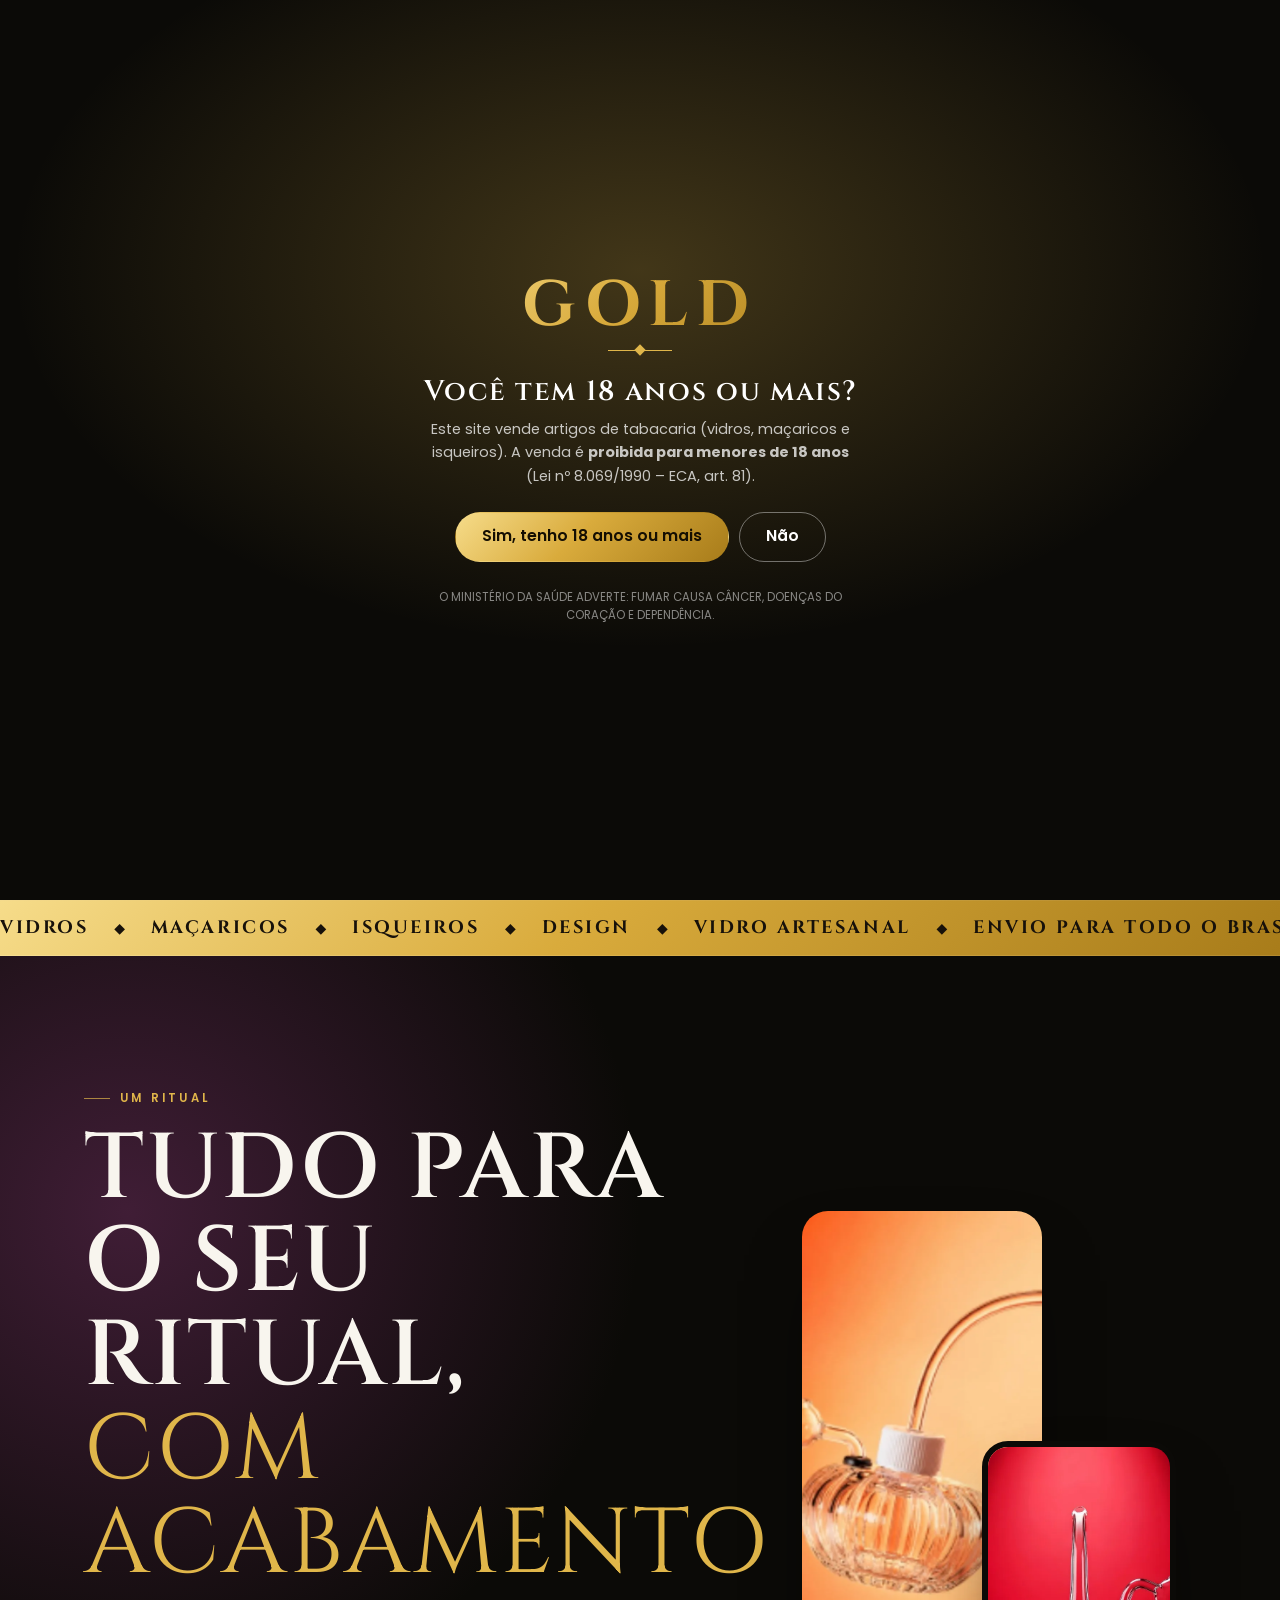
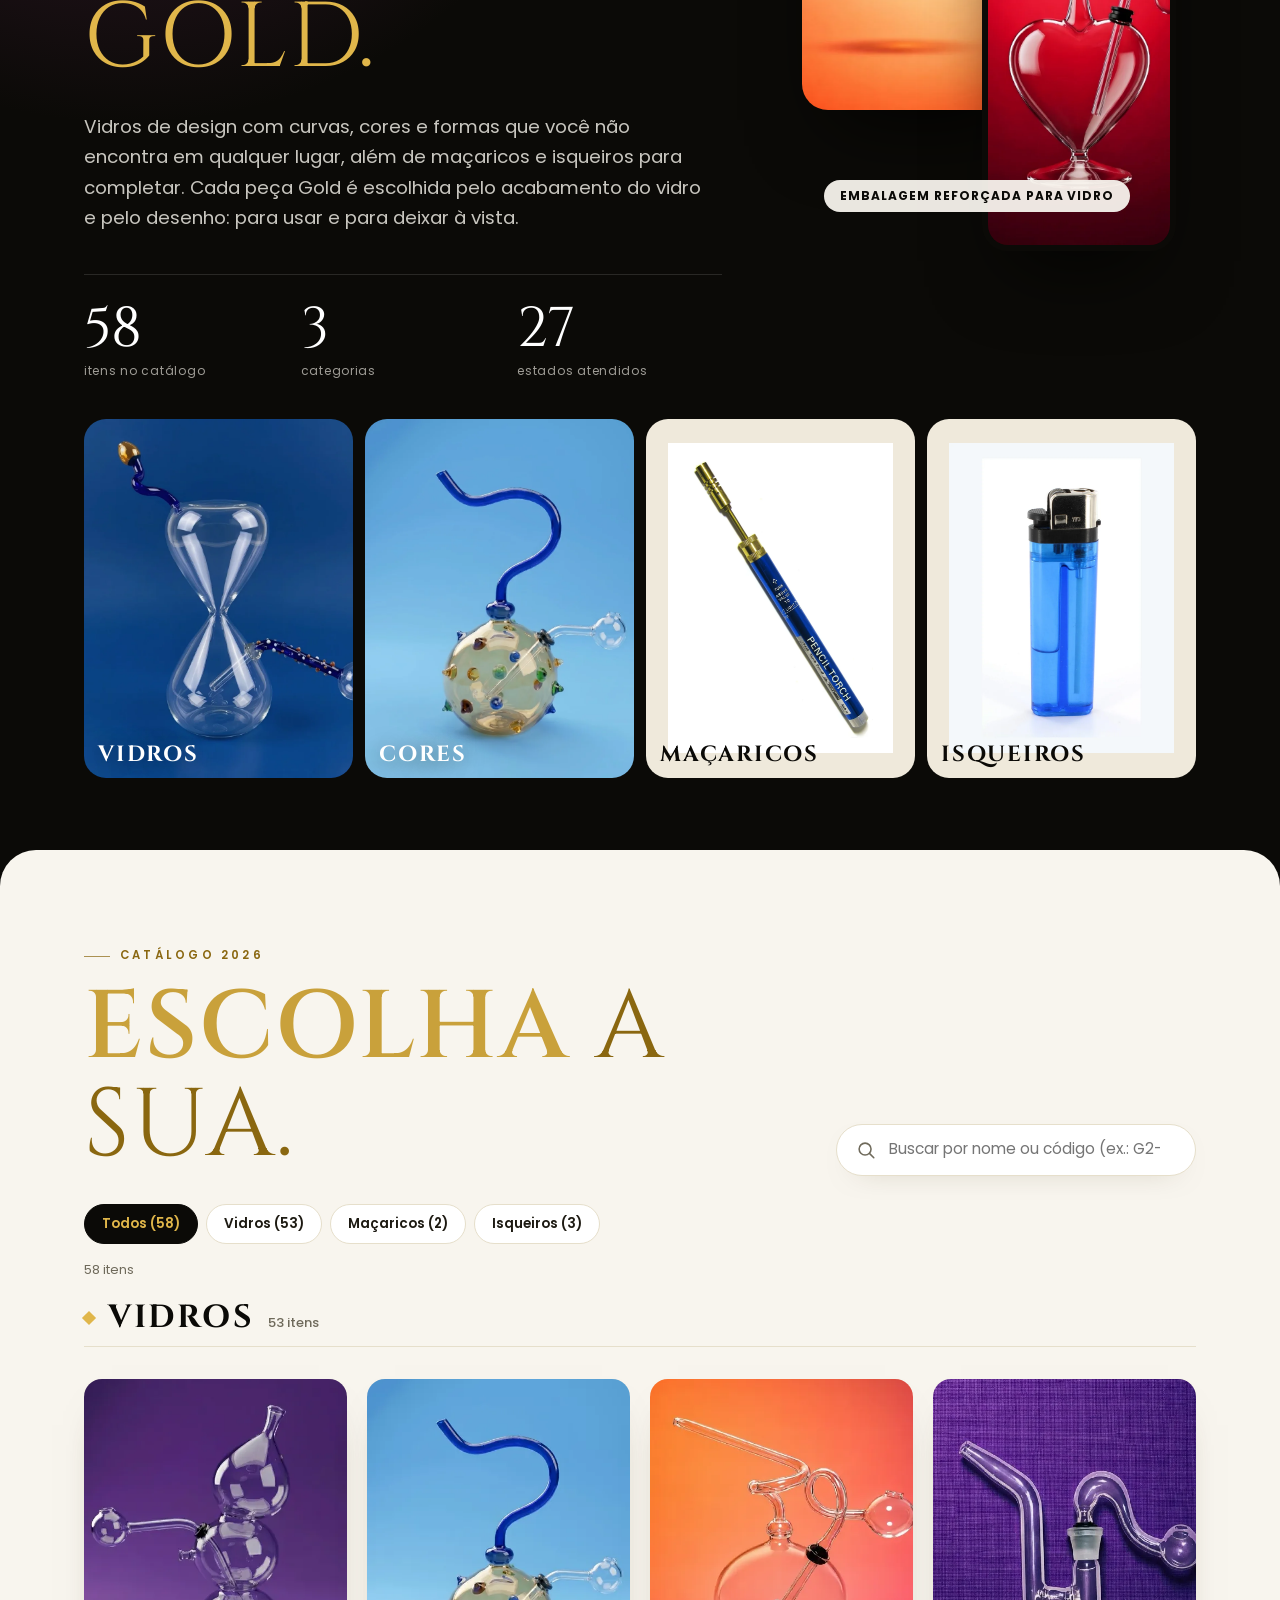
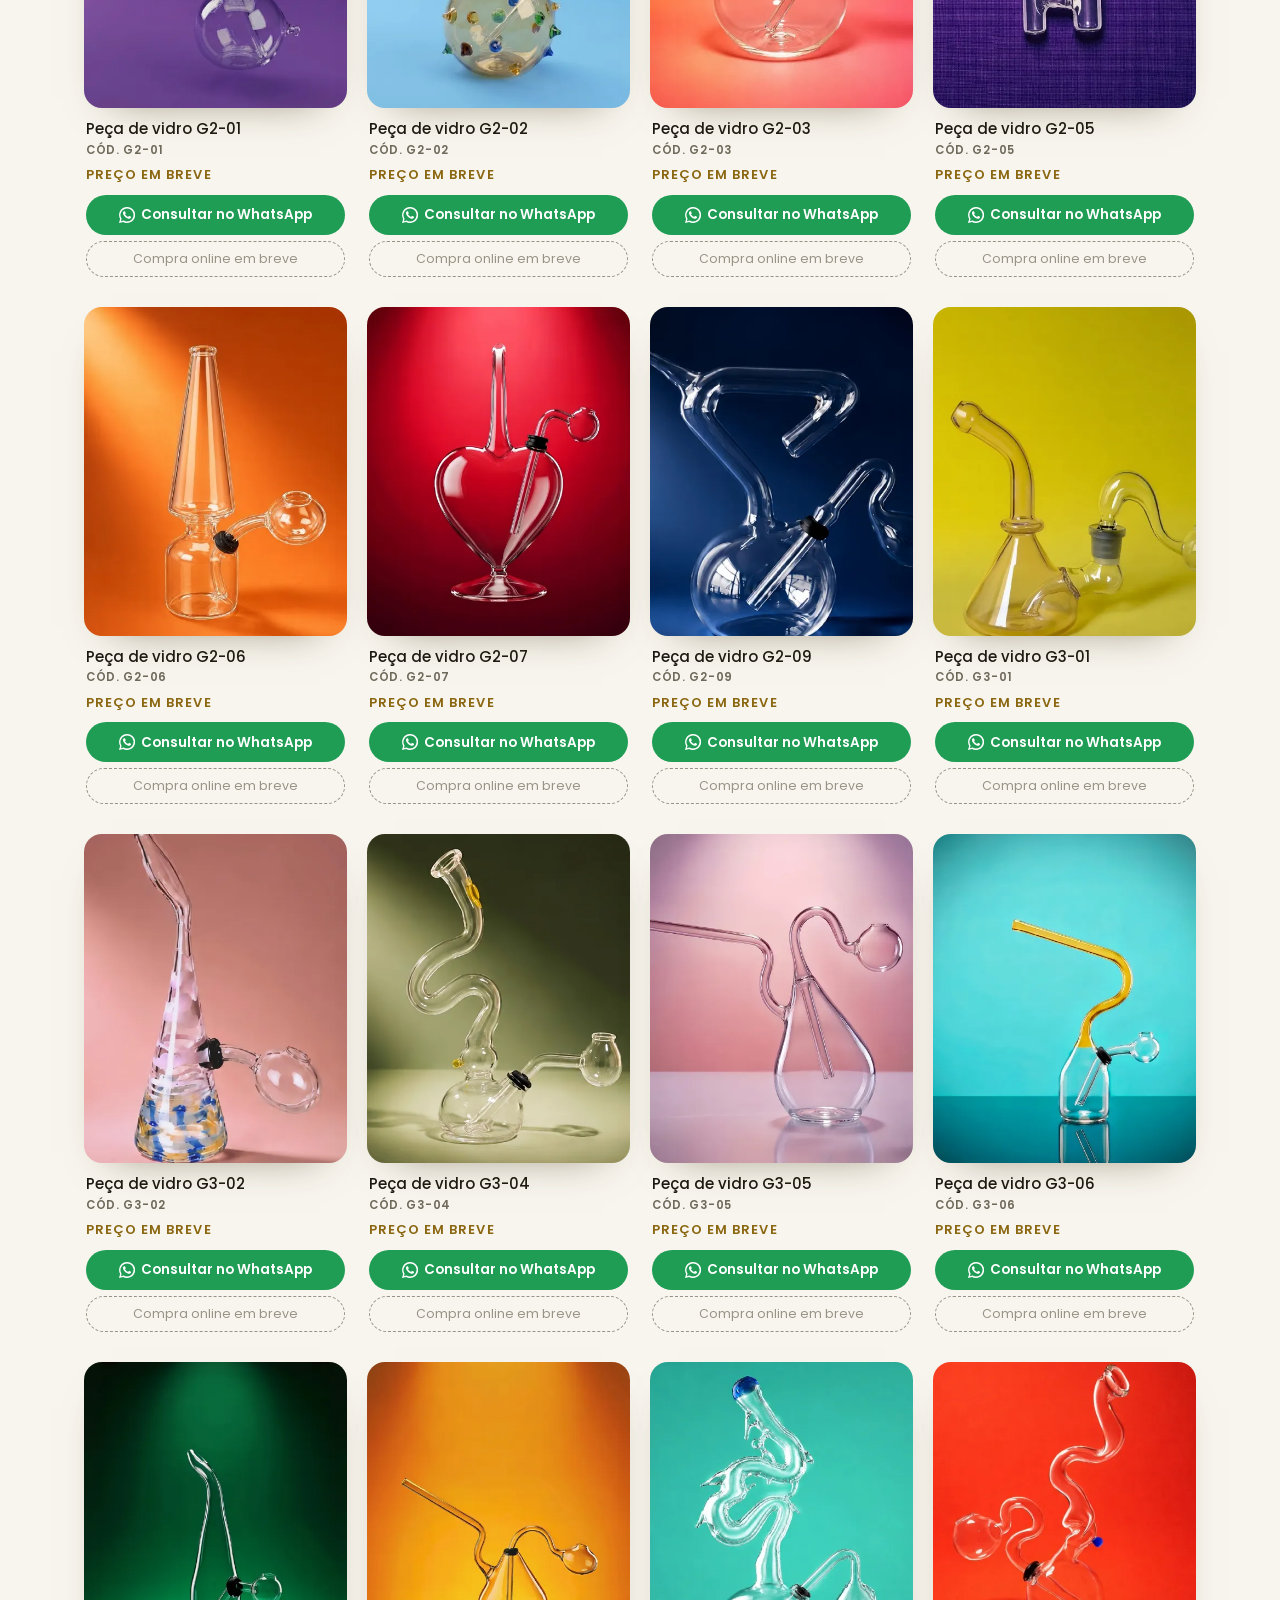
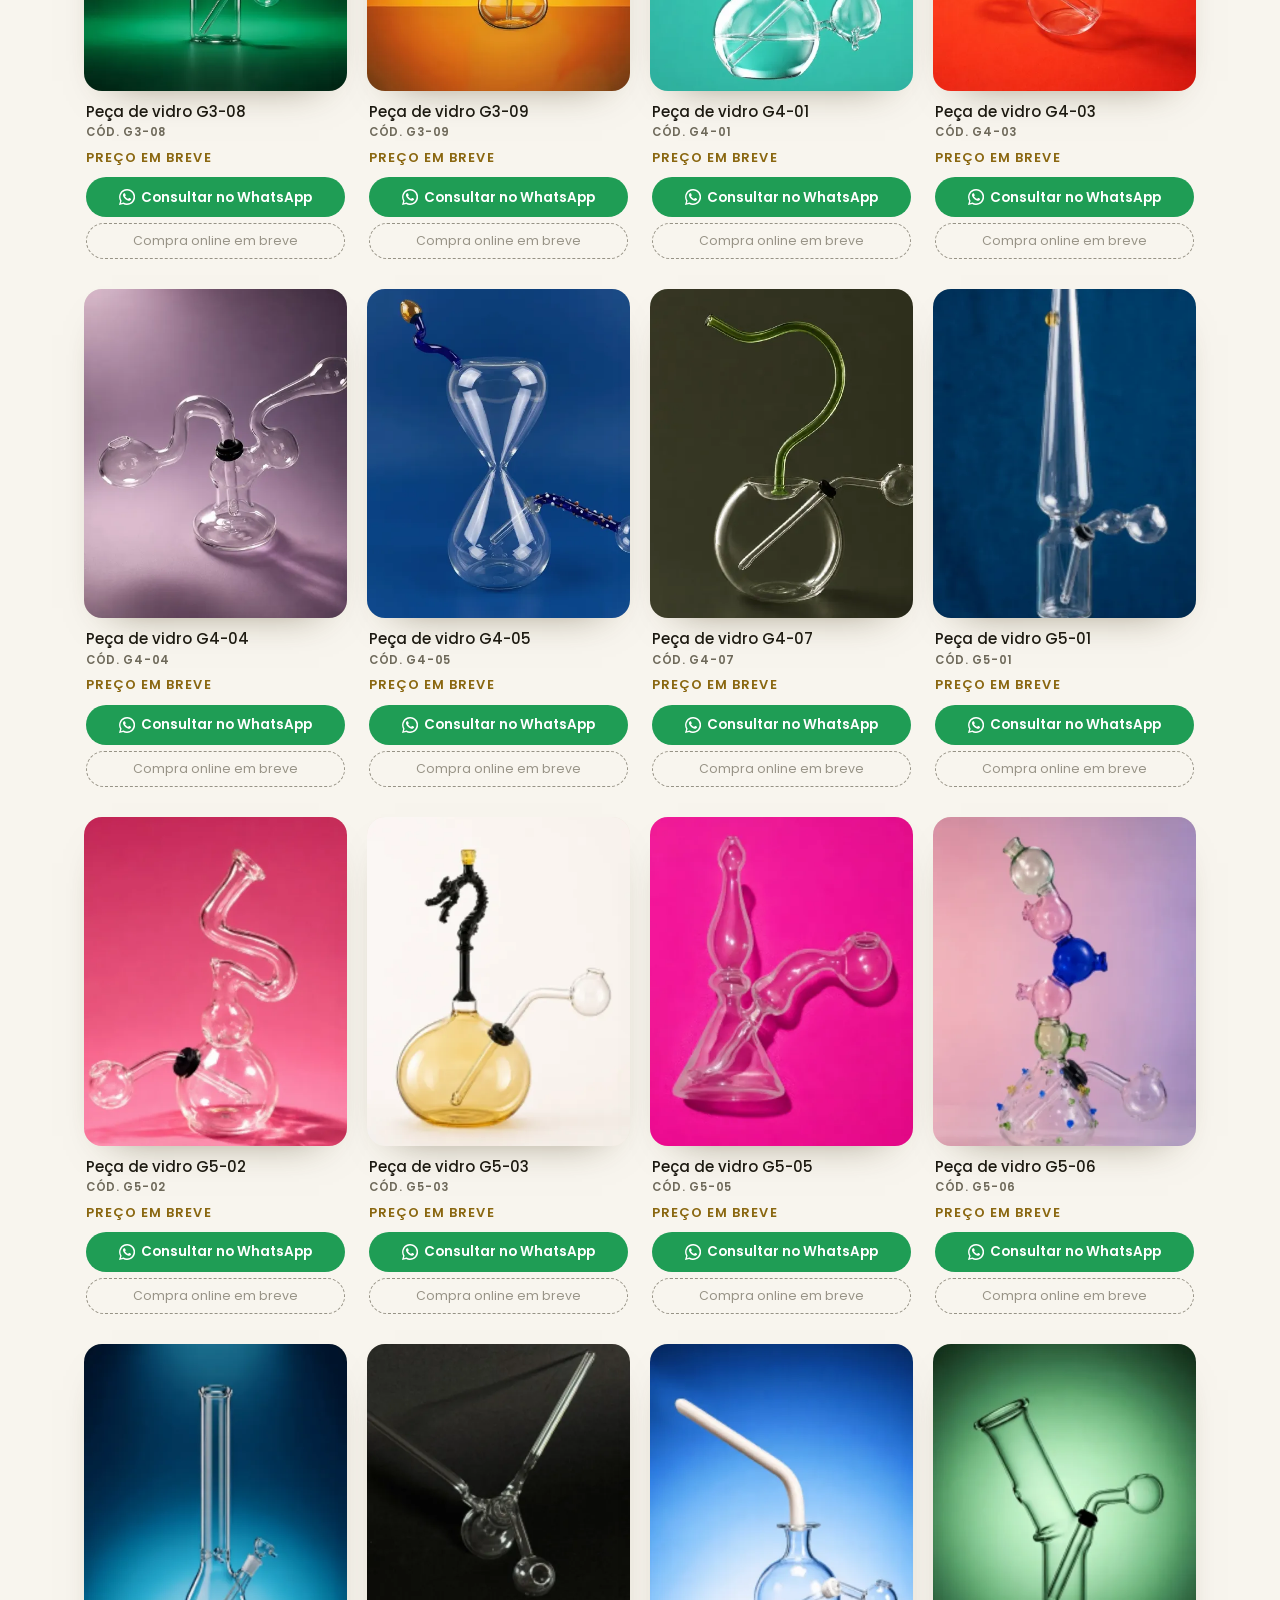
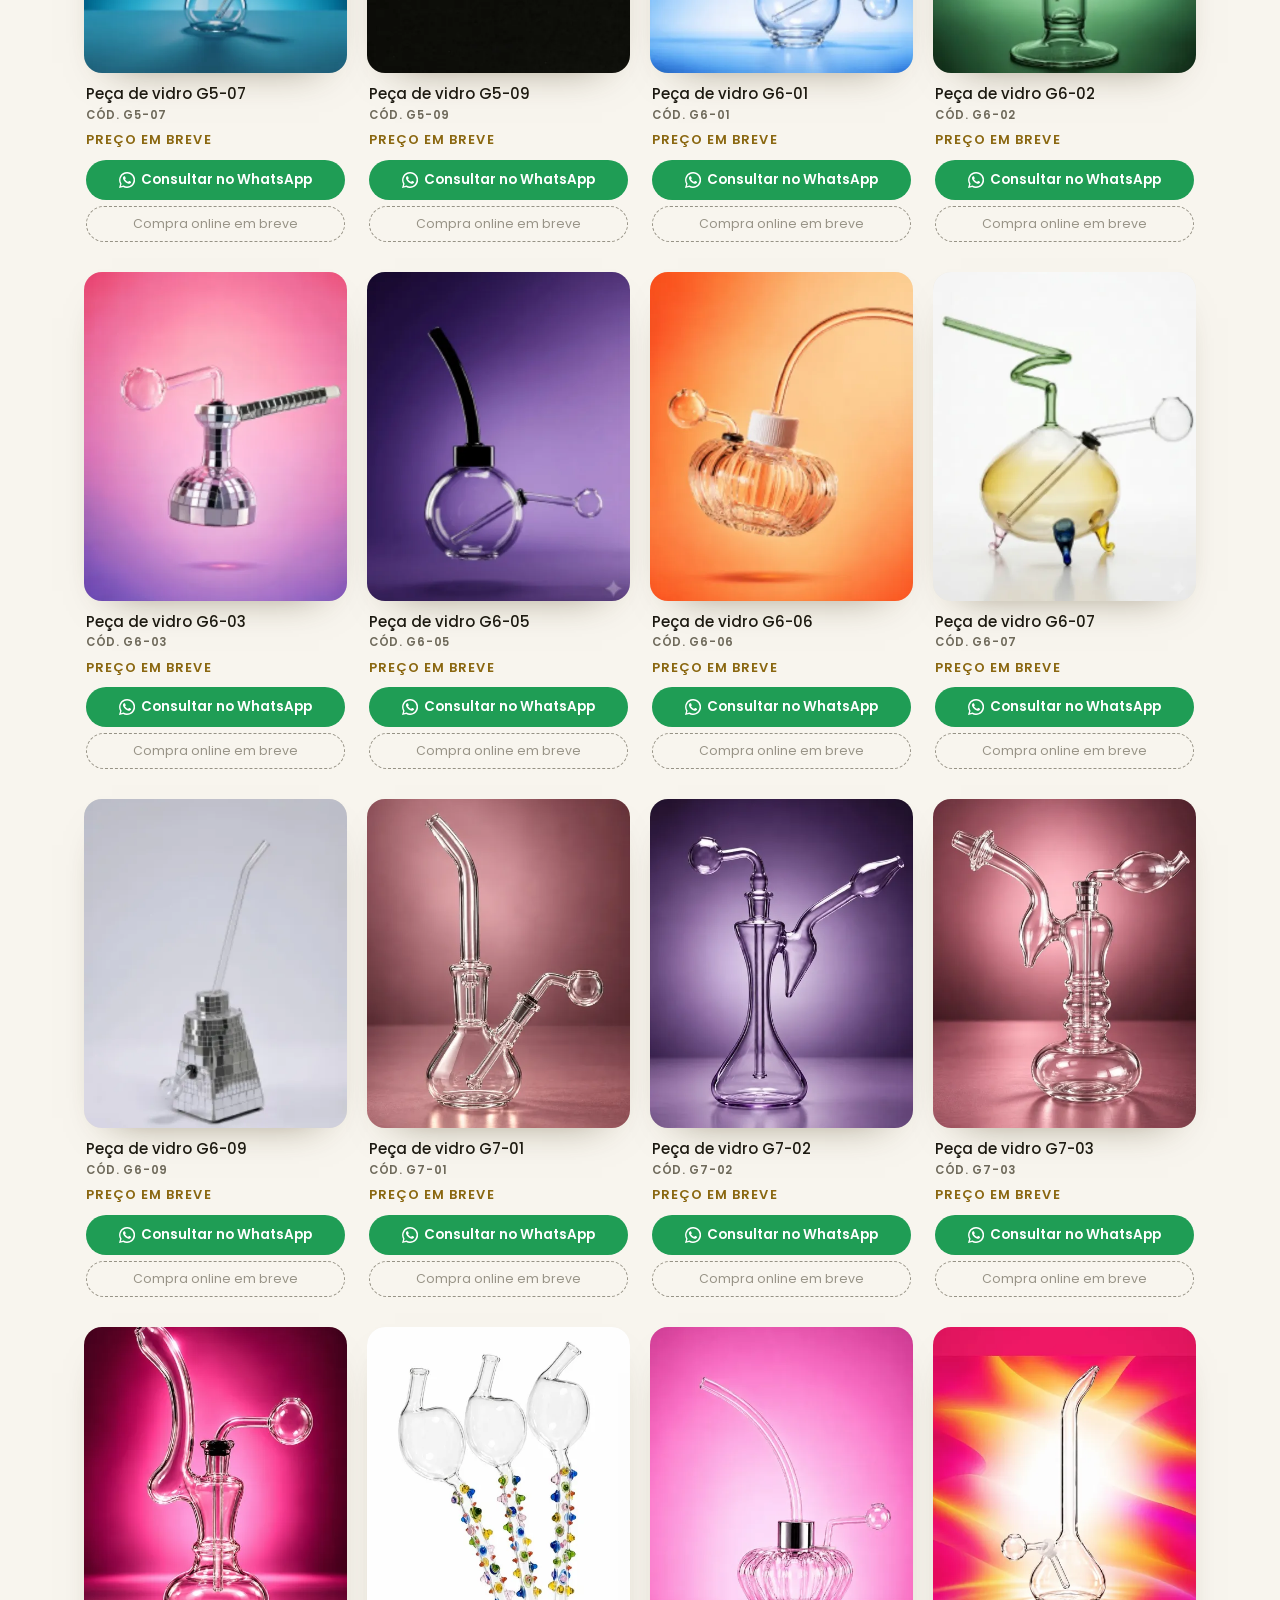
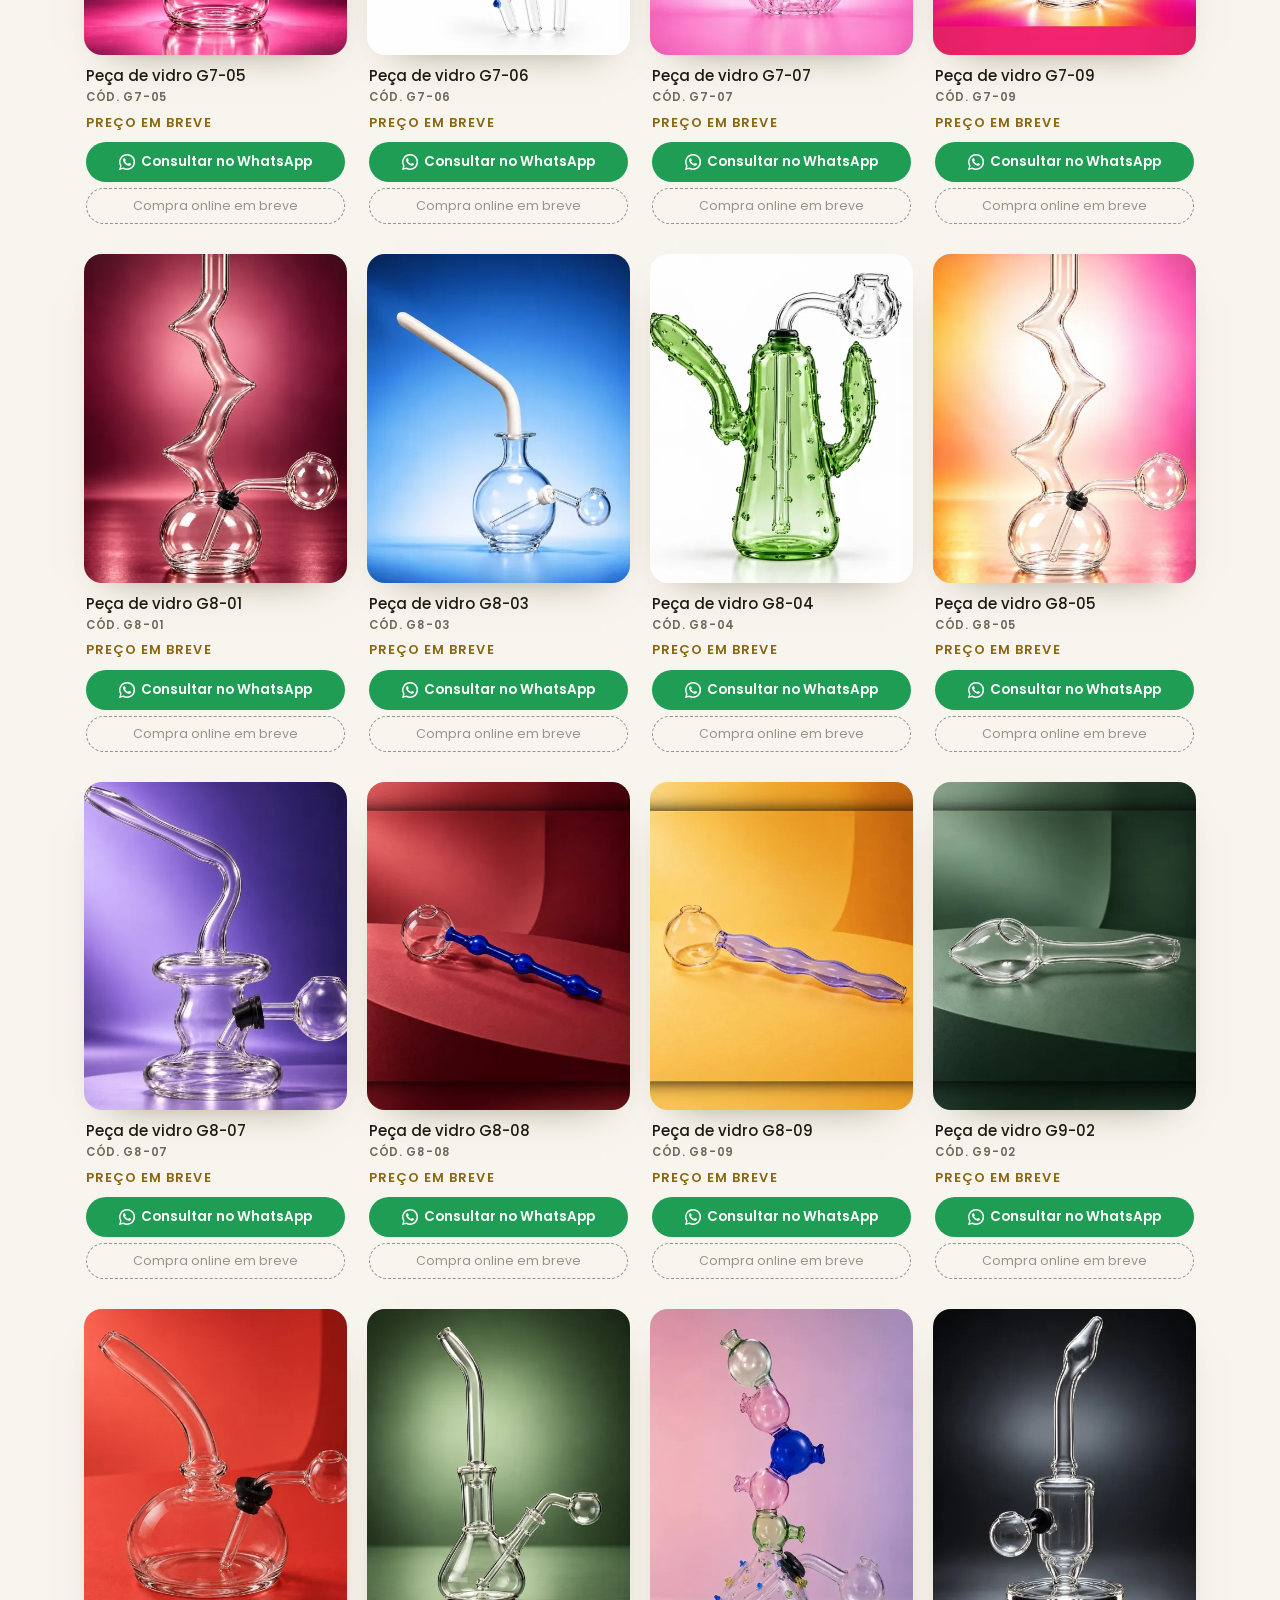
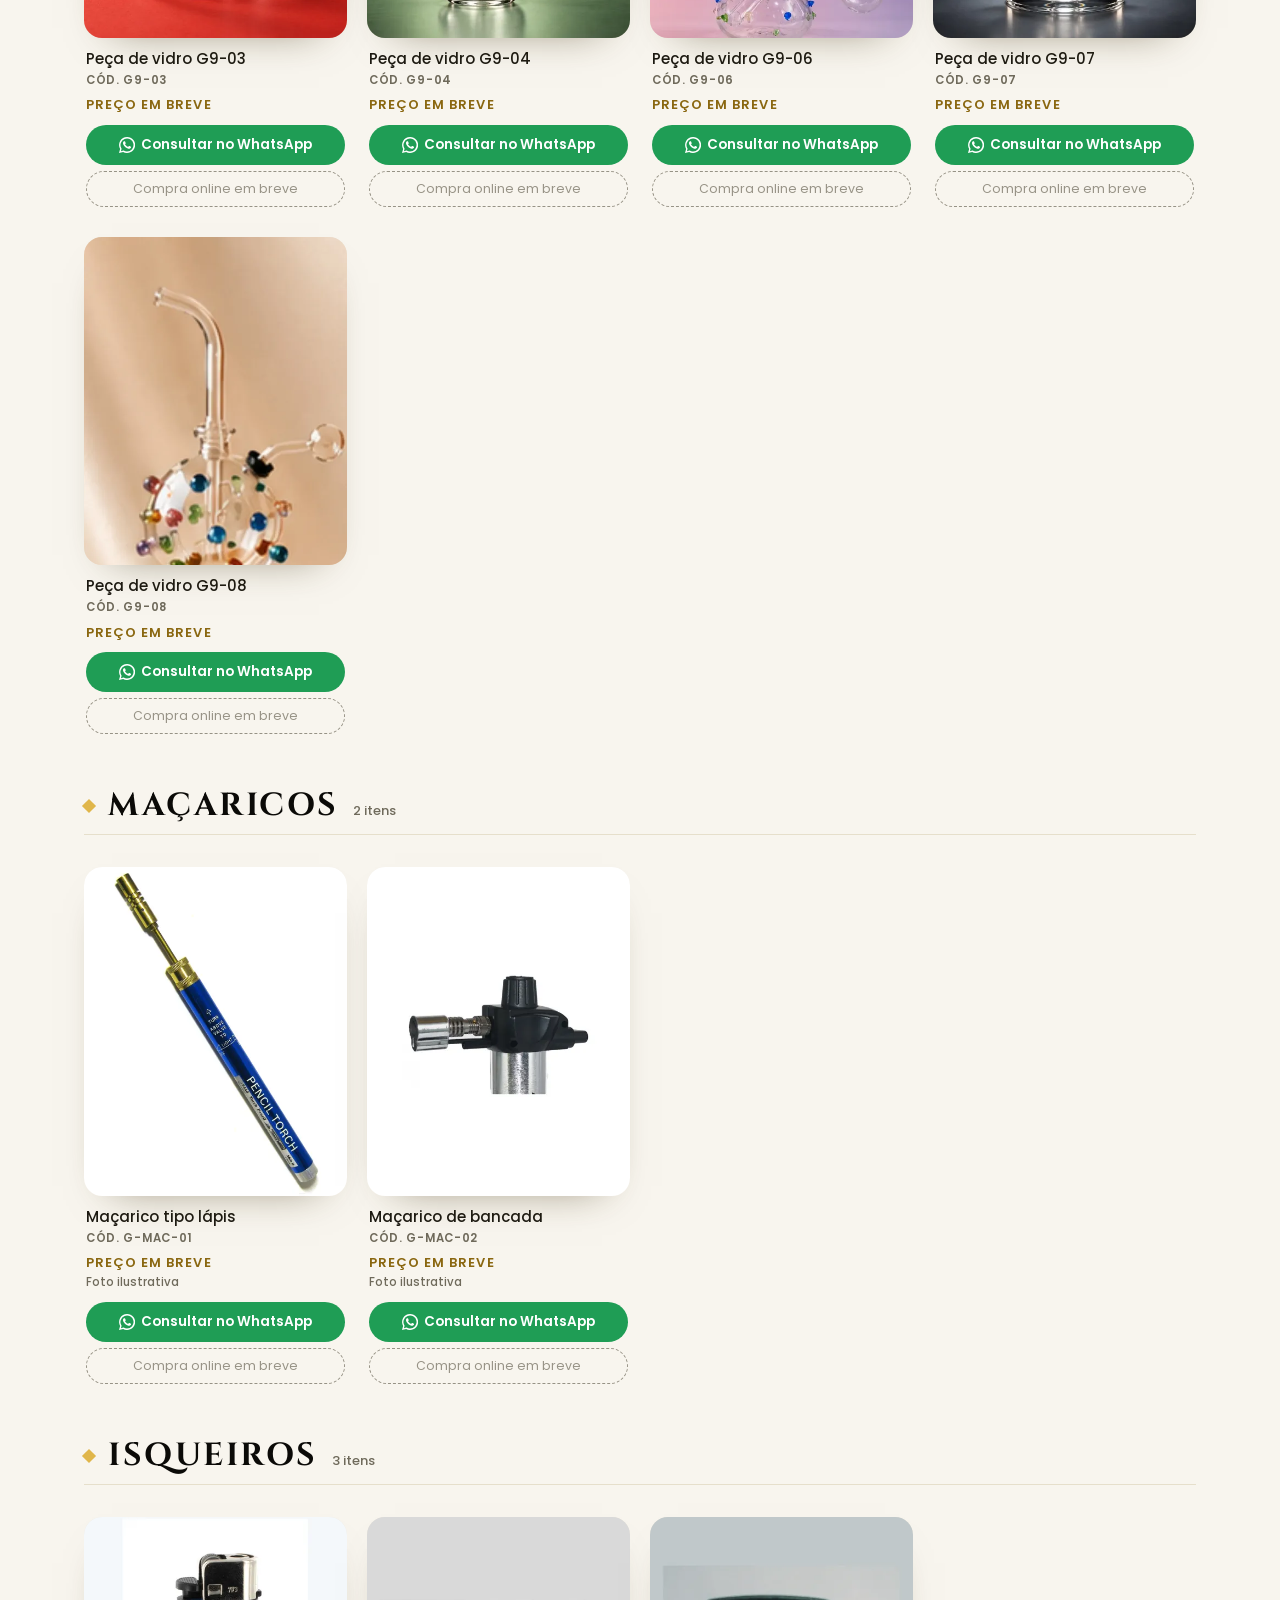
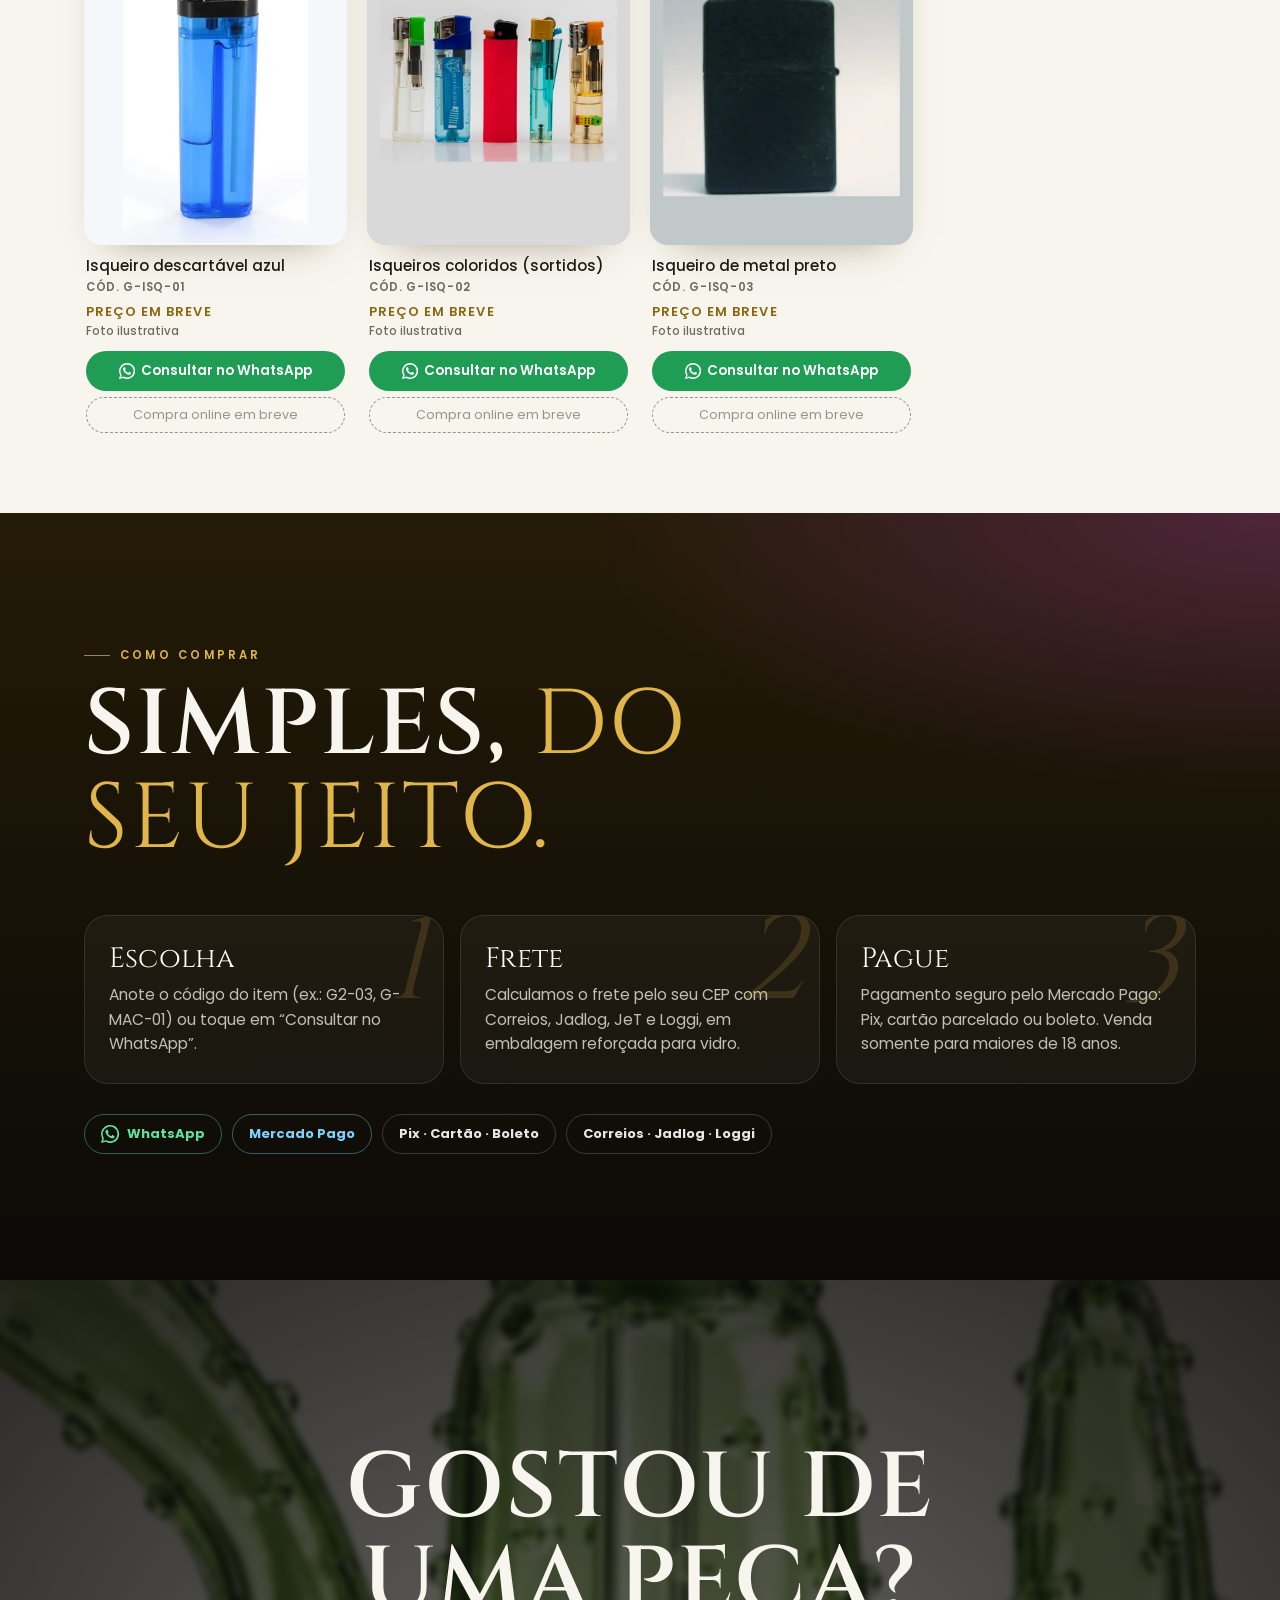
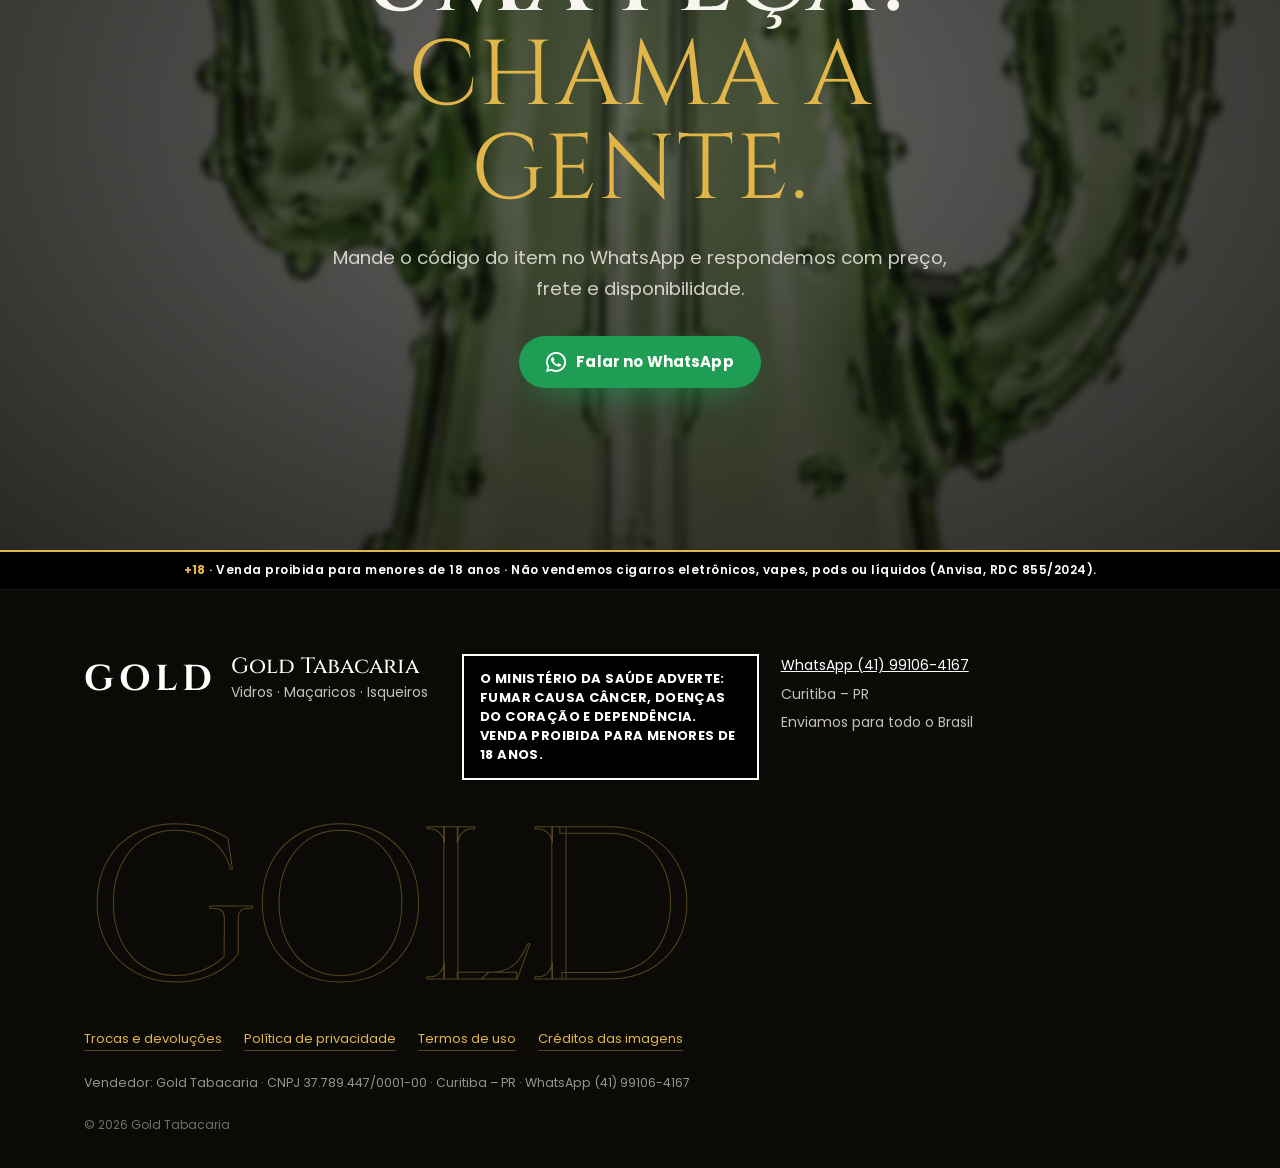
==== creditos.html @ b348b336 "Gold Tabacaria: site inicial (vidros, maçaricos, isqueiros, vídeo, portão 18+)" ====
<!doctype html><html lang="pt-BR"><head><meta charset="utf-8"><meta name="viewport" content="width=device-width, initial-scale=1">
<title>Créditos das imagens | Gold Tabacaria</title><meta name="theme-color" content="#0b0a07"><link rel="icon" href="favicon.svg" type="image/svg+xml">
<link rel="preconnect" href="https://fonts.googleapis.com"><link rel="preconnect" href="https://fonts.gstatic.com" crossorigin>
<link href="https://fonts.googleapis.com/css2?family=Cinzel:wght@500;600;700&family=Poppins:wght@400;500;600;700&display=swap" rel="stylesheet">
<link rel="stylesheet" href="css/style.css?v=g1"><link rel="stylesheet" href="css/gold.css?v=1">
<script>if(localStorage.getItem('gold18')!=='ok')location.replace('./');</script></head>
<body class="legal-page"><header class="legal-top"><div class="topbar__in"><a class="brand" href="./"><span class="brand__logo">GOLD<b>.</b></span><span class="brand__sub">Tabacaria</span></a><a class="legal-back" href="./">&larr; Voltar à loja</a></div></header>
<main id="conteudo"><section class="legal-hero"><div class="wrap"><p class="eyebrow">Créditos das imagens</p><h1 class="display">Créditos das <em>imagens</em></h1>
<p>Atualizada em 14 de outubro de 2026 · Gold Tabacaria · CNPJ 37.789.447/0001-00 · Curitiba – PR</p></div></section>
<section class="legal"><div class="wrap legal__body">
<p>As fotos de vidros são do catálogo da loja. As fotos ilustrativas de maçaricos e isqueiros vêm do Wikimedia Commons, com licenças livres, e foram apenas recortadas e redimensionadas. Elas serão trocadas pelas fotos reais dos produtos.</p>
<ul class="credits">
<li><strong>Maçarico tipo lápis</strong>: foto de Omegatron, <a href="https://commons.wikimedia.org/wiki/File:Small_butane_torch.jpg" target="_blank" rel="noopener">Wikimedia Commons</a>, licença <a href="https://creativecommons.org/licenses/by-sa/3.0" target="_blank" rel="noopener">CC BY-SA 3.0</a>.</li>
<li><strong>Maçarico de bancada</strong>: foto de MeMaria, <a href="https://commons.wikimedia.org/wiki/File:Newport-zero-mini-butane-torch-lighter-silver.jpg" target="_blank" rel="noopener">Wikimedia Commons</a>, licença <a href="https://creativecommons.org/licenses/by-sa/4.0" target="_blank" rel="noopener">CC BY-SA 4.0</a> (recortada).</li>
<li><strong>Isqueiro descartável azul</strong>: foto de Creative Tools (Halmstad, Suécia), <a href="https://commons.wikimedia.org/wiki/File:CreativeTools.se_-_PackshotCreator_-_Bl%C3%A5_t%C3%A4ndare_(5077886065)_(cropped).jpg" target="_blank" rel="noopener">Wikimedia Commons</a>, licença <a href="https://creativecommons.org/licenses/by/2.0" target="_blank" rel="noopener">CC BY 2.0</a>.</li>
<li><strong>Isqueiros coloridos (sortidos)</strong>: foto de Ready Elements, <a href="https://commons.wikimedia.org/wiki/File:Colorful_lighters_on_white_background_(41903831300).jpg" target="_blank" rel="noopener">Wikimedia Commons</a>, CC0 (domínio público).</li>
<li><strong>Isqueiro de metal preto</strong>: foto de Adhish Bhargava, <a href="https://commons.wikimedia.org/wiki/File:Zippoclosed.JPG" target="_blank" rel="noopener">Wikimedia Commons</a>, domínio público.</li>
</ul></div></section></main>
<div class="warn-bar"><b>+18</b> · Venda proibida para menores de 18 anos.</div>
<footer class="footer"><div class="wrap footer__in">
<p class="ms-warning">O Ministério da Saúde adverte: fumar causa câncer, doenças do coração e dependência. Venda proibida para menores de 18 anos.</p>
<ul class="footer__list"><li><a href="https://wa.me/5541991064167" target="_blank" rel="noopener">WhatsApp (41) 99106-4167</a></li><li>Curitiba – PR</li></ul>
<nav class="footer__legal"><a href="trocas.html">Trocas e devoluções</a><a href="privacidade.html">Política de privacidade</a><a href="termos.html">Termos de uso</a><a href="creditos.html">Créditos das imagens</a></nav>
<p class="footer__seller">Vendedor: Gold Tabacaria · CNPJ 37.789.447/0001-00 · Curitiba – PR · WhatsApp (41) 99106-4167</p><p class="footer__copy">© 2026 Gold Tabacaria</p></div></footer></body></html>
---- css/style.css ----
/* Gold Tabacaria — base do layout */
:root{
  --ink:#0b0a07; --ink-2:#17130b; --plum:#b98c26; --plum-2:#d4a63a; --plum-3:#241b07;
  --rose:#e8c766; --rose-2:#f0d890; --blush:#f8eed2; --gold:#e0b64a;
  --cream:#f8f5ee; --cream-2:#efe9db; --sand:#e4dac4; --text:#1d1a12; --muted:#6f6a5b; --line:#e6dfcb;
  --wa:#1f9d55; --mp:#009ee3; --radius:18px;
  --serif:"Fraunces", Georgia, "Times New Roman", serif;
  --sans:"Manrope", system-ui, -apple-system, "Segoe UI", Roboto, Arial, sans-serif;
  --ease-out:cubic-bezier(.16,1,.3,1);
  --pad:clamp(18px,5vw,64px);
}
*{box-sizing:border-box}
html{-webkit-text-size-adjust:100%}
html.lenis,html.lenis body{height:auto}
.lenis.lenis-smooth{scroll-behavior:auto!important}
.lenis.lenis-stopped{overflow:hidden}
body{margin:0;background:var(--ink);color:var(--cream);font:400 15.5px/1.6 var(--sans);-webkit-font-smoothing:antialiased;overflow-x:hidden}
img,video,canvas{max-width:100%;display:block}
button{font:inherit;color:inherit;cursor:pointer}
a{color:inherit}
[hidden]{display:none!important}
.wrap{width:100%;max-width:1240px;margin:0 auto;padding:0 var(--pad)}
.skip{position:absolute;left:-999px}.skip:focus{left:12px;top:12px;background:#fff;color:var(--ink);padding:8px 12px;z-index:200}
.ic-line{width:22px;height:22px;fill:none;stroke:currentColor;stroke-width:1.7;stroke-linecap:round;stroke-linejoin:round}
.ic-line .fill{fill:currentColor;stroke:none}
.ic{width:20px;height:20px}
:focus-visible{outline:2px solid var(--gold);outline-offset:3px}

.eyebrow{display:inline-flex;align-items:center;gap:10px;margin:0 0 18px;font:600 11.5px/1 var(--sans);letter-spacing:.28em;text-transform:uppercase;color:var(--gold)}
.eyebrow::before{content:"";width:26px;height:1px;background:currentColor;opacity:.7}
.hero__eyebrow::before{display:none}
.eyebrow--plum{color:var(--plum-2)}
.display{margin:0;font:300 clamp(40px,8.4vw,92px)/.98 var(--serif);letter-spacing:-.025em;font-variation-settings:"opsz" 144}
.display em{font-style:italic;font-weight:400;color:var(--rose)}
.display--ink{color:var(--plum)}
.display--ink em{color:var(--plum-2)}
.lead{font-size:clamp(16px,1.6vw,18.5px);line-height:1.65;color:rgba(248,245,238,.8);max-width:34em;margin:26px 0 0}

/* ------------ topbar ------------ */
.topbar{position:fixed;inset:0 0 auto 0;z-index:60;color:#fff;transition:background .4s,backdrop-filter .4s,box-shadow .4s}
.topbar::before{content:"";position:absolute;inset:0 0 auto 0;height:150%;z-index:-1;pointer-events:none;background:linear-gradient(to bottom,rgba(8,6,3,.55),rgba(8,6,3,0));transition:opacity .4s}
.topbar.is-solid{background:rgba(11,9,6,.82);backdrop-filter:saturate(1.3) blur(14px);-webkit-backdrop-filter:saturate(1.3) blur(14px);box-shadow:0 1px 0 rgba(255,255,255,.06)}
.topbar.is-solid::before{opacity:0}
.topbar__in{display:flex;align-items:center;justify-content:space-between;gap:16px;height:64px;padding:0 clamp(14px,3vw,40px);padding-top:env(safe-area-inset-top)}
.brand{display:flex;align-items:center;gap:10px;text-decoration:none;text-shadow:0 1px 18px rgba(0,0,0,.4)}
.brand__mark{width:38px;height:38px;color:#fff;filter:drop-shadow(0 1px 8px rgba(0,0,0,.35))}
.brand__word{font:500 17px/1 var(--serif);letter-spacing:.01em;white-space:nowrap}
.brand__word b{font-weight:600;letter-spacing:.06em}
.brand__word i{font-weight:400;opacity:.92}
.topbar__nav{display:none;gap:30px;font-size:13px;font-weight:600;letter-spacing:.12em;text-transform:uppercase}
.topbar__nav a{text-decoration:none;opacity:.85;position:relative}
.topbar__nav a::after{content:"";position:absolute;left:0;right:0;bottom:-6px;height:1px;background:currentColor;transform:scaleX(0);transform-origin:left;transition:transform .4s var(--ease-out)}
.topbar__nav a:hover{opacity:1}.topbar__nav a:hover::after{transform:scaleX(1)}
.topbar__actions{display:flex;gap:4px}
.icon-btn{position:relative;display:grid;place-items:center;width:44px;height:44px;border-radius:50%;border:0;background:transparent;color:#fff;text-decoration:none;transition:background .2s}
.icon-btn:hover{background:rgba(255,255,255,.12)}
.cart-count{position:absolute;top:3px;right:1px;min-width:19px;height:19px;padding:0 5px;border-radius:10px;background:var(--gold);color:var(--ink);font:700 11px/19px var(--sans);text-align:center}

/* ------------ hero ------------ */
.hero{position:relative;height:100vh;height:100svh;min-height:600px;overflow:hidden;background:var(--ink) url(../video/hero-m-poster.webp) center/cover no-repeat;isolation:isolate}
.hero__media{position:absolute;inset:0;z-index:-2}
.hero__video{width:100%;height:100%;object-fit:cover;transform-origin:50% 40%}
.hero__shade{position:absolute;inset:0;z-index:-1;background:
  linear-gradient(to top,rgba(14,5,11,.92) 0%,rgba(14,5,11,.55) 34%,rgba(14,5,11,0) 62%),
  radial-gradient(120% 70% at 50% 110%,rgba(60,45,10,.55),transparent 60%)}
.hero__content{position:absolute;left:0;right:0;bottom:0;padding:0 var(--pad) calc(78px + env(safe-area-inset-bottom))}
.hero__eyebrow{color:#fff;letter-spacing:.24em;margin-bottom:16px}
.hero__eyebrow .dot{width:7px;height:7px;border-radius:50%;background:var(--gold);box-shadow:0 0 0 0 rgba(224,182,74,.7);animation:pulse 2.4s infinite}
.hero__title{margin:0;font:300 clamp(64px,19vw,196px)/.86 var(--serif);letter-spacing:-.045em;color:#fff;text-shadow:0 2px 40px rgba(0,0,0,.35);font-variation-settings:"opsz" 144}
.hero__title em{font-style:italic;font-weight:400;color:var(--rose)}
.hero__title .ch{display:inline-block;will-change:transform}
.hero__title .word{display:inline-block;overflow:hidden;padding:0 .02em .08em;margin-bottom:-.08em;vertical-align:top}
.hero__tag{margin:14px 0 0;font:400 italic clamp(19px,2.6vw,28px)/1.25 var(--serif);color:#fff}
.hero__sub{margin:10px 0 26px;font-size:15px;line-height:1.55;color:rgba(255,255,255,.82);max-width:30em}
.hero__cta{display:flex;flex-wrap:wrap;gap:10px}
@media (max-width:420px){.hero__cta .btn{min-height:50px;padding:0 20px;font-size:14.5px}}
.hero__cue{display:none;position:absolute;left:50%;bottom:calc(18px + env(safe-area-inset-bottom));width:26px;height:42px;margin-left:-13px;border:1.5px solid rgba(255,255,255,.55);border-radius:20px}
.hero__cue span{position:absolute;left:50%;top:8px;width:3px;height:8px;margin-left:-1.5px;border-radius:2px;background:#fff;animation:cue 1.8s var(--ease-out) infinite}
.btn--glass .ic{width:18px;height:18px}
.hero__badge{display:none;position:absolute;right:clamp(24px,5vw,72px);bottom:clamp(40px,10vh,110px);width:132px;height:132px;color:#fff}
.hero__badge>svg:first-child{width:100%;height:100%;animation:spin 22s linear infinite}
.hero__badge text{font:600 10.4px/1 var(--sans);letter-spacing:.32em;fill:currentColor}
.hero__badge-mark{position:absolute;inset:34px;width:64px;height:64px;color:var(--gold)}

/* ------------ buttons ------------ */
.btn{position:relative;display:inline-flex;align-items:center;justify-content:center;gap:10px;min-height:52px;padding:0 26px;border-radius:999px;border:1px solid transparent;font-weight:700;font-size:15px;letter-spacing:.01em;text-decoration:none;overflow:hidden;transition:transform .25s var(--ease-out),background .25s,box-shadow .3s,color .25s}
.btn svg{width:20px;height:20px;flex:none}
.btn:active{transform:translateY(1px) scale(.985)}
.btn--glow{background:var(--cream);color:var(--ink);box-shadow:0 0 0 0 rgba(224,182,74,.0),0 14px 40px -12px rgba(224,182,74,.65)}
.btn--glow::after{content:"";position:absolute;top:0;bottom:0;left:-60%;width:40%;background:linear-gradient(100deg,transparent,rgba(255,255,255,.75),transparent);transform:skewX(-20deg);transition:left .7s var(--ease-out)}
.btn--glow:hover::after{left:130%}
.btn--glow:hover{transform:translateY(-2px);box-shadow:0 18px 50px -12px rgba(224,182,74,.85)}
.btn__arrow{transition:transform .3s var(--ease-out)}.btn:hover .btn__arrow{transform:translateX(4px)}
.btn--glass{background:rgba(255,255,255,.1);border-color:rgba(255,255,255,.35);color:#fff;backdrop-filter:blur(8px);-webkit-backdrop-filter:blur(8px)}
.btn--glass:hover{background:rgba(255,255,255,.18)}
.btn--plum{background:var(--plum);color:#fff;width:100%}
.btn--plum:hover{background:var(--plum-2)}
.btn--wa{background:var(--wa);color:#fff;width:100%}
.btn--wa-solid{background:var(--wa);color:#fff;box-shadow:0 14px 36px -14px rgba(31,157,85,.9)}
.btn--wa-solid:hover{transform:translateY(-2px)}
.btn--mp{background:var(--mp);color:#fff;width:100%}
.btn--wa-outline{background:#fff;color:var(--wa);border-color:var(--wa);width:100%}
.btn[disabled]{opacity:.45;cursor:not-allowed}

/* ------------ ticker ------------ */
.ticker{position:relative;z-index:2;overflow:hidden;background:var(--plum);border-block:1px solid rgba(255,255,255,.08);padding:16px 0}
.ticker__track{display:flex;width:max-content;align-items:center;gap:26px;white-space:nowrap;animation:marquee 34s linear infinite;will-change:transform}
.ticker span{font:400 italic clamp(20px,3vw,30px)/1 var(--serif);color:var(--cream)}
.ticker i{font-style:normal;color:var(--gold);font-size:14px}
.ticker.is-skew .ticker__track{animation-play-state:running}

/* ------------ sections common ------------ */
.section{position:relative}
.js.motion .section .rise{opacity:0;transform:translateY(28px);transition:opacity 1s var(--ease-out),transform 1s var(--ease-out)}
.js.motion .section .rise.in{opacity:1;transform:none}

/* ------------ manifesto ------------ */
.manifesto{padding:clamp(90px,14vh,150px) 0 clamp(80px,12vh,130px);overflow:hidden;background:var(--ink)}
.manifesto__glow{position:absolute;width:80vmax;height:80vmax;left:-30vmax;top:-20vmax;background:radial-gradient(closest-side,rgba(107,45,92,.55),transparent);pointer-events:none}
.manifesto__grid{position:relative;display:grid;gap:56px;align-items:center}
.manifesto .display{max-width:11ch}
.stats{list-style:none;margin:40px 0 0;padding:26px 0 0;display:grid;grid-template-columns:repeat(3,1fr);gap:12px;border-top:1px solid rgba(255,255,255,.12)}
.stats li{display:flex;flex-direction:column;gap:6px}
.stats strong{font:300 clamp(34px,5.5vw,56px)/1 var(--serif);color:#fff;letter-spacing:-.02em}
.stats li>span{font-size:12px;letter-spacing:.06em;color:rgba(248,245,238,.62);line-height:1.35}
.manifesto__art{position:relative;height:clamp(440px,118vw,640px)}
.ed{position:absolute;margin:0;overflow:hidden;border-radius:26px;box-shadow:0 40px 80px -30px rgba(0,0,0,.8)}
.ed img{width:100%;height:100%;object-fit:cover}
.ed--a{left:0;top:0;width:64%;height:78%}
.ed--b{right:0;bottom:0;width:52%;height:64%;border:6px solid var(--ink)}
.ed__ring{position:absolute;right:4%;top:-4%;width:42%;fill:none;stroke:var(--gold);stroke-width:.8;opacity:.6;animation:spin 40s linear infinite}
.ed__ring-in{stroke-dasharray:2 6}
.ed__chip{position:absolute;left:6%;bottom:6%;padding:10px 16px;border-radius:999px;background:rgba(248,245,238,.94);color:var(--ink);font:700 12px/1 var(--sans);letter-spacing:.08em;text-transform:uppercase;box-shadow:0 18px 40px -16px rgba(0,0,0,.6)}

/* ------------ chapters (coleção) ------------ */
.chapters{position:relative;background:var(--ink-2)}
.chapters__stage{position:relative}
.chapters__canvas,.chapters__shade,.chapters__rail{display:none}
.chapters__label{position:relative;padding:80px var(--pad) 0}
.chapters__list{display:grid;gap:40px;padding:24px var(--pad) 90px}
.chapter{position:relative;border-radius:24px;overflow:hidden}
.chapter__img{width:100%;height:auto;aspect-ratio:3/4;object-fit:cover}
.chapter__copy{padding:20px 4px 0}
.chapter__num{font:500 13px/1 var(--sans);letter-spacing:.2em;color:var(--gold)}
.chapter h3{margin:8px 0 10px;font:300 clamp(48px,12vw,120px)/.92 var(--serif);letter-spacing:-.035em;color:#fff}
.chapter p{margin:0 0 18px;color:rgba(248,245,238,.82);max-width:26em;font-size:16px}
.chip-link{display:inline-flex;align-items:center;min-height:44px;padding:0 20px;border-radius:999px;border:1px solid rgba(255,255,255,.4);color:#fff;text-decoration:none;font-weight:700;font-size:14px;backdrop-filter:blur(8px);-webkit-backdrop-filter:blur(8px);background:rgba(255,255,255,.08);transition:background .25s,color .25s}
.chip-link:hover{background:var(--cream);color:var(--ink)}

.js.motion .chapters{height:440vh}
.js.motion .chapters__stage{position:sticky;top:0;height:100vh;height:100svh;overflow:hidden}
.js.motion .chapters__canvas{display:block;position:absolute;inset:0;width:100%;height:100%}
.js.motion .chapters__shade{display:block;position:absolute;inset:0;pointer-events:none;background:linear-gradient(to top,rgba(18,7,15,.94) 0%,rgba(18,7,15,.6) 30%,rgba(18,7,15,0) 58%),linear-gradient(to bottom,rgba(18,7,15,.5),rgba(18,7,15,0) 22%)}
.js.motion .chapters__label{position:absolute;top:80px;left:var(--pad);padding:0;z-index:3;color:#fff}
.js.motion .chapters__rail{display:flex;position:absolute;z-index:3;top:80px;right:var(--pad);gap:14px;list-style:none;margin:0;padding:0;font:600 11px/1 var(--sans);letter-spacing:.14em;color:rgba(255,255,255,.45)}
.js.motion .chapters__rail li{position:relative;padding-bottom:8px;transition:color .4s}
.js.motion .chapters__rail li::after{content:"";position:absolute;left:0;bottom:0;height:2px;width:100%;background:currentColor;transform:scaleX(.35);transform-origin:left;transition:transform .5s var(--ease-out)}
.js.motion .chapters__rail li.on{color:#fff}.js.motion .chapters__rail li.on::after{transform:scaleX(1);background:var(--gold)}
.js.motion .chapters__list{position:absolute;inset:0;display:block;padding:0;z-index:2}
.js.motion .chapter{position:absolute;left:0;right:0;bottom:0;border-radius:0;overflow:visible;visibility:hidden;padding:0 var(--pad) calc(48px + env(safe-area-inset-bottom))}
.js.motion .chapter__img{display:none}
.js.motion .chapter__copy{padding:0;opacity:0;will-change:transform,opacity}
.js.motion .chapter h3{text-shadow:0 2px 30px rgba(0,0,0,.45)}
.js.motion .chapter.on{visibility:visible}

/* ------------ details (vídeo) ------------ */
.details{position:relative;background:var(--ink-2)}
.details__stage{position:relative;min-height:100vh;min-height:100svh;overflow:hidden;display:flex;align-items:flex-end}
.details__frame{position:absolute;inset:0;background:#1b0c17 url(../video/detail-m-poster.webp) center/cover no-repeat}
.details__video{width:100%;height:100%;object-fit:cover}
.details__shade{position:absolute;inset:0;background:linear-gradient(to top,rgba(14,5,11,.95) 0%,rgba(14,5,11,.7) 38%,rgba(14,5,11,.05) 70%);pointer-events:none}
.details__copy{position:relative;z-index:2;padding:0 var(--pad) 64px;width:100%}
.details .display{max-width:9ch}
.feats{list-style:none;margin:28px 0 0;padding:0;display:grid;gap:14px;max-width:460px}
.feats li{display:flex;align-items:center;gap:14px;font-size:15px;color:rgba(248,245,238,.86)}
.feats b{color:#fff;font-weight:700}
.feats svg{flex:none;width:40px;height:40px;padding:8px;border-radius:50%;border:1px solid rgba(224,182,74,.45);fill:none;stroke:var(--gold);stroke-width:1.6;stroke-linecap:round;stroke-linejoin:round}
.js.motion .details{height:230vh}
.js.motion .details__stage{position:sticky;top:0;height:100vh;height:100svh}
.js.motion .details__frame{clip-path:inset(12% 7% 30% 7% round 28px);will-change:clip-path}

/* ------------ catalog ------------ */
.catalog{position:relative;z-index:3;background:var(--cream);color:var(--text);border-radius:36px 36px 0 0;margin-top:-36px;padding:clamp(70px,10vh,110px) 0 80px;scroll-margin-top:30px}
.catalog__head{display:flex;flex-direction:column;gap:22px}
.catalog .display{font-size:clamp(46px,9vw,96px)}
.search{display:flex;align-items:center;gap:10px;background:#fff;border:1px solid var(--line);border-radius:999px;padding:0 18px;height:52px;color:var(--muted);box-shadow:0 10px 30px -22px rgba(60,45,10,.5)}
.search input{flex:1;border:0;outline:0;background:transparent;font:inherit;color:var(--text);min-width:0}
.search:focus-within{border-color:var(--plum-2);box-shadow:0 0 0 4px rgba(107,45,92,.12)}
.filters{display:flex;gap:8px;overflow-x:auto;margin:22px calc(-1 * var(--pad)) 4px;padding:2px var(--pad) 10px;scrollbar-width:none}
.filters::-webkit-scrollbar{display:none}
.chip{flex:none;height:40px;padding:0 17px;border-radius:999px;border:1px solid var(--line);background:#fff;color:var(--text);font-size:13.5px;font-weight:600;white-space:nowrap;transition:background .2s,color .2s,border-color .2s}
.chip:hover{border-color:var(--plum-2)}
.chip[aria-selected="true"]{background:var(--plum);border-color:var(--plum);color:#fff}
.result-info{margin:6px 0 18px;color:var(--muted);font-size:13px}
.grid{display:grid;grid-template-columns:repeat(2,minmax(0,1fr));gap:22px 14px}
.card{display:flex;flex-direction:column;background:transparent}
.card__img{position:relative;aspect-ratio:4/5;background:var(--cream-2);overflow:hidden;border:0;padding:0;width:100%;border-radius:var(--radius);box-shadow:0 18px 40px -28px rgba(60,45,10,.55)}
.card__img::after{pointer-events:none;z-index:2;content:"Ver peça";position:absolute;left:50%;bottom:30px;transform:translate(-50%,10px);opacity:0;padding:9px 16px;border-radius:999px;background:rgba(248,245,238,.95);color:var(--plum);font:700 12px/1 var(--sans);letter-spacing:.06em;transition:opacity .3s,transform .4s var(--ease-out)}
.card:hover .card__img::after{opacity:1;transform:translate(-50%,0)}
.card__tag{position:absolute;left:10px;top:10px;z-index:1;background:rgba(248,245,238,.92);color:var(--plum);font:700 10.5px/1 var(--sans);letter-spacing:.06em;padding:6px 9px;border-radius:999px}
.card__body{display:flex;flex-direction:column;gap:2px;padding:12px 2px 0;flex:1}
.card__name{margin:0;font:500 16px/1.25 var(--serif);color:var(--text)}
.card__code{font-size:11.5px;color:var(--muted);letter-spacing:.06em;text-transform:uppercase}
.card__price{margin-top:auto;padding-top:6px;font:600 19px/1 var(--serif);color:var(--plum)}
.card__btn{margin-top:10px;height:40px;border-radius:999px;border:1px solid var(--plum);background:transparent;color:var(--plum);font-weight:700;font-size:13px;transition:background .2s,color .2s}
.card__btn:hover{background:var(--plum);color:#fff}
.empty{grid-column:1/-1;text-align:center;padding:40px 10px;color:var(--muted)}

/* ------------ carrossel de fotos (card e página da peça) ------------ */
.car{position:relative;width:100%;height:100%;background:var(--cream-2)}
.car__track{display:flex;width:100%;height:100%;overflow-x:auto;overflow-y:hidden;scroll-snap-type:x mandatory;scrollbar-width:none;overscroll-behavior-x:contain;-webkit-overflow-scrolling:touch;outline:0}
.car__track::-webkit-scrollbar{display:none}
.car__slide{flex:0 0 100%;width:100%;height:100%;scroll-snap-align:start;scroll-snap-stop:always;display:block;border:0;padding:0;margin:0;background:var(--cream-2);cursor:pointer;overflow:hidden}
.car__slide img{display:block;width:100%;height:100%;image-rendering:auto}
.car__slide img.fit-cover{object-fit:cover}
.car__slide img.fit-contain{object-fit:contain}
.car__nav{position:absolute;top:50%;z-index:3;width:38px;height:38px;margin-top:-19px;display:grid;place-items:center;border:0;border-radius:50%;padding:0;background:rgba(248,245,238,.94);color:var(--plum);box-shadow:0 8px 20px -10px rgba(11,9,6,.55);cursor:pointer;opacity:0;transition:opacity .25s,background .2s}
.car__nav svg{width:18px;height:18px;fill:none;stroke:currentColor;stroke-width:2.2;stroke-linecap:round;stroke-linejoin:round}
.car__nav--prev{left:8px}.car__nav--next{right:8px}
.car__nav:hover{background:#fff}
.car:hover .car__nav,.car__nav:focus-visible{opacity:1}
.car__nav[disabled]{opacity:0!important;pointer-events:none}
.car__dots{position:absolute;left:0;right:0;bottom:6px;z-index:3;display:flex;justify-content:center;gap:0;pointer-events:none}
.car__dots button{pointer-events:auto;width:18px;height:18px;border:0;padding:0;background:none;cursor:pointer}
.car__dots button::before{content:"";display:block;width:7px;height:7px;margin:auto;border-radius:99px;background:rgba(255,255,255,.75);box-shadow:0 0 0 1px rgba(60,45,10,.28);transition:width .25s,background .25s}
.car__dots button[aria-current="true"]::before{width:18px;background:var(--plum)}
@media (hover:none) and (pointer:coarse){.car--t .car__nav{display:none}}
.car--p{aspect-ratio:4/5;height:auto;max-height:calc(100vh - 120px);max-height:calc(100dvh - 120px)}
.car--p .car__slide{cursor:default}
.car--p .car__nav{opacity:.92;width:44px;height:44px;margin-top:-22px}
.car--p .car__nav--prev{left:12px}.car--p .car__nav--next{right:12px}
.car--p .car__dots{bottom:10px}

/* ------------ howto ------------ */
.howto{padding:clamp(90px,14vh,140px) 0;background:radial-gradient(90% 60% at 100% 0%,rgba(107,45,92,.6),transparent 60%),linear-gradient(180deg,var(--plum-3),var(--ink))}
.howto .display{max-width:12ch}
.steps{list-style:none;margin:48px 0 0;padding:0;display:grid;gap:16px;counter-reset:s}
.step{position:relative;padding:28px 24px 26px;border-radius:24px;background:rgba(255,255,255,.04);border:1px solid rgba(255,255,255,.1);overflow:hidden}
.step__n{position:absolute;right:16px;top:-14px;font:300 italic 120px/1 var(--serif);color:rgba(224,182,74,.16)}
.step h3{margin:0 0 8px;font:400 28px/1.1 var(--serif);color:#fff}
.step p{margin:0;color:rgba(248,245,238,.75);max-width:30em}
.pay-badges{display:flex;flex-wrap:wrap;gap:10px;margin-top:30px}
.pay{display:inline-flex;align-items:center;gap:8px;height:40px;padding:0 16px;border-radius:999px;border:1px solid rgba(255,255,255,.18);font-size:13px;font-weight:700;color:rgba(255,255,255,.9)}
.pay svg{width:18px;height:18px}
.pay--wa{color:#5fe39a;border-color:rgba(95,227,154,.4)}
.pay--mp{color:#7fd3ff;border-color:rgba(127,211,255,.4)}

/* ------------ cta ------------ */
.cta{position:relative;overflow:hidden;padding:clamp(110px,18vh,180px) 0;text-align:center;isolation:isolate}
.cta__bg{position:absolute;inset:-10%;z-index:-1}
.cta__bg img{width:100%;height:100%;object-fit:cover;filter:blur(3px) saturate(.8);transform:scale(1.05)}
.cta__bg::after{content:"";position:absolute;inset:0;background:radial-gradient(70% 70% at 50% 50%,rgba(11,9,6,.62),rgba(11,9,6,.92))}
.cta__in{display:flex;flex-direction:column;align-items:center}
.cta__mark{width:72px;height:72px;color:var(--gold);margin-bottom:26px}
.cta .display{max-width:13ch}
.cta .lead{margin-inline:auto}
.cta__btns{display:flex;flex-wrap:wrap;justify-content:center;gap:12px;margin-top:32px}

/* ------------ footer ------------ */
.footer{background:var(--ink);color:rgba(248,245,238,.78);padding:64px 0 34px;font-size:14px;overflow:hidden;border-top:1px solid rgba(255,255,255,.06)}
.footer__in{display:grid;gap:22px}
.footer__brand{display:flex;align-items:center;gap:14px}
.footer__mark{width:52px;height:52px;color:var(--gold);flex:none}
.footer__name{margin:0 0 2px;font:500 22px/1.2 var(--serif);color:#fff}
.footer p{margin:0}
.footer__list{list-style:none;margin:0;padding:0;display:grid;gap:6px}
.footer a{color:#fff}
.footer__big{font:300 clamp(64px,17vw,230px)/.85 var(--serif);letter-spacing:-.05em;color:transparent;-webkit-text-stroke:1px rgba(224,182,74,.35);white-space:nowrap;margin:20px 0 0!important}
.footer__big em{font-style:italic}
.footer__copy{font-size:12px;opacity:.55}

/* ------------ product modal ------------ */
.modal,.drawer{position:fixed;inset:0;z-index:100;color:var(--text)}
.modal__backdrop,.drawer__backdrop{position:absolute;inset:0;background:rgba(18,6,15,.62);backdrop-filter:blur(4px);-webkit-backdrop-filter:blur(4px);animation:fade .25s}
.modal__panel{position:absolute;inset:auto 0 0 0;max-height:94vh;max-height:94dvh;overflow:auto;overscroll-behavior:contain;background:var(--cream);border-radius:26px 26px 0 0;animation:up .35s var(--ease-out)}
.close-btn{position:absolute;right:12px;top:12px;z-index:3;width:42px;height:42px;border-radius:50%;border:0;background:rgba(255,255,255,.94);font-size:26px;line-height:1;color:var(--plum);box-shadow:0 6px 18px -8px rgba(0,0,0,.3)}
.pm__gallery{position:relative;background:var(--cream-2)}
.pm__thumbs{display:flex;gap:8px;padding:10px 14px 0}
.pm__thumbs button{width:64px;height:64px;border-radius:12px;overflow:hidden;border:2px solid transparent;padding:0;background:#fff}
.pm__thumbs button[aria-current="true"]{border-color:var(--plum)}
.pm__thumbs img{width:100%;height:100%;object-fit:cover}
.pm__info{padding:22px 20px 30px}
.pm__code{font-size:11.5px;letter-spacing:.14em;color:var(--muted);text-transform:uppercase}
.pm__title{margin:6px 0 8px;font:400 30px/1.1 var(--serif);color:var(--plum);letter-spacing:-.01em}
.pm__price{font:500 26px/1 var(--serif);margin-bottom:14px;color:var(--text)}
.pm__desc{color:#4b3d47;margin:0 0 20px}
.field{margin-bottom:18px}
.field__label{display:block;font-weight:700;font-size:13px;letter-spacing:.04em;margin-bottom:8px;color:var(--text)}
.sizes{display:flex;gap:8px}
.size{width:54px;height:48px;border-radius:14px;border:1px solid var(--line);background:#fff;font-weight:700;color:var(--text)}
.size[aria-pressed="true"]{background:var(--plum);color:#fff;border-color:var(--plum)}
select,.qty input{font:inherit;color:var(--text)}
.select{width:100%;height:48px;border-radius:14px;border:1px solid var(--line);background:#fff;padding:0 12px}
.qty{display:inline-flex;align-items:center;border:1px solid var(--line);border-radius:14px;background:#fff;overflow:hidden}
.qty button{width:44px;height:46px;border:0;background:transparent;font-size:20px;color:var(--plum)}
.qty input{width:42px;height:46px;border:0;text-align:center;background:transparent;-moz-appearance:textfield}
.qty input::-webkit-inner-spin-button{-webkit-appearance:none}
.hint{font-size:12.5px;color:var(--muted);margin:6px 0 0}
.err{color:#b4233c;font-size:13px;margin:-6px 0 10px}
.pm__mp{margin-top:18px;padding-top:16px;border-top:1px solid var(--line);display:flex;flex-direction:column;gap:8px}
.pm__mp-title{margin:0;font-weight:700;font-size:13.5px}

/* frete */
.frete{margin:4px 0 18px;padding:16px;border-radius:18px;background:#fff;border:1px solid var(--line)}
.frete .field__label{margin-bottom:10px}
.cep-row{display:flex;gap:8px}
.cep-input{flex:1;min-width:0;height:46px;border-radius:12px;border:1px solid var(--line);padding:0 14px;font:600 16px/1 var(--sans);letter-spacing:.06em;color:var(--text);background:var(--cream)}
.cep-input:focus{outline:0;border-color:var(--plum-2);box-shadow:0 0 0 3px rgba(107,45,92,.12)}
.cep-btn{flex:none;height:46px;padding:0 18px;border-radius:12px;border:0;background:var(--plum);color:#fff;font-weight:700;font-size:14px}
.cep-btn[disabled]{opacity:.6}
.cep-help{display:inline-block;margin-top:8px;font-size:12px;color:var(--muted)}
.cep-err{margin:8px 0 0}
.frete__dest{margin:12px 0 8px;font-size:13px;color:var(--text)}
.frete__ops{display:grid;gap:8px}
.frete__op{display:flex;align-items:center;gap:12px;padding:12px 14px;border-radius:14px;border:1px solid var(--line);cursor:pointer;transition:border-color .2s,background .2s}
.frete__op input{accent-color:var(--plum);width:18px;height:18px;margin:0}
.frete__op.is-on{border-color:var(--plum);background:var(--blush)}
.frete__name{flex:1;display:flex;flex-direction:column;font-weight:800;font-size:14px;letter-spacing:.04em}
.frete__name small{font-weight:500;font-size:12px;letter-spacing:0;color:var(--muted)}
.frete__val{font-weight:800;font-size:15px;color:var(--plum);white-space:nowrap}
.frete__val s{font-weight:500;color:var(--muted);margin-right:4px;font-size:12.5px}
.frete__note{margin:10px 0 0;font-size:12px;color:var(--muted)}
.free-hint{margin:-8px 0 16px}
.freebar{margin:16px 0 4px;padding:14px 16px;border-radius:16px;background:var(--blush)}
.freebar p{margin:0 0 8px;font-size:13.5px;color:var(--text)}
.freebar__track{display:block;height:6px;border-radius:6px;background:rgba(60,45,10,.15);overflow:hidden}
.freebar__track span{display:block;height:100%;border-radius:6px;background:linear-gradient(90deg,var(--plum-2),var(--rose-2));transition:width .6s var(--ease-out)}
.freebar.is-done{background:#e5f6ec}.freebar.is-done .freebar__track span{background:var(--wa)}

/* ------------ cart drawer ------------ */
.drawer__panel{position:absolute;top:0;right:0;bottom:0;width:min(440px,100%);background:var(--cream);display:flex;flex-direction:column;animation:slide .35s var(--ease-out)}
.drawer__head{position:relative;padding:20px 20px 14px;border-bottom:1px solid var(--line)}
.drawer__head h2{margin:0;font:400 28px/1.2 var(--serif);color:var(--plum)}
.drawer__head .close-btn{top:12px}
.drawer__body{flex:1;overflow:auto;overscroll-behavior:contain;padding:6px 20px 14px}
.drawer__foot{border-top:1px solid var(--line);padding:14px 20px calc(16px + env(safe-area-inset-bottom));display:flex;flex-direction:column;gap:10px;background:#fff}
.line{display:grid;grid-template-columns:72px 1fr;gap:12px;padding:14px 0;border-bottom:1px solid var(--line)}
.line img{width:72px;height:90px;object-fit:cover;border-radius:12px;background:var(--cream-2)}
.line__name{margin:0;font:500 16px/1.25 var(--serif)}
.line__meta{font-size:12.5px;color:var(--muted);margin:2px 0 8px}
.line__row{display:flex;align-items:center;justify-content:space-between;gap:8px}
.line .qty button{width:34px;height:34px;font-size:17px}
.line .qty input{width:30px;height:34px}
.line__price{font-weight:700;color:var(--plum)}
.remove{border:0;background:none;color:var(--muted);font-size:12.5px;text-decoration:underline;padding:4px 0}
.sums{display:grid;gap:4px}
.sumrow{display:flex;justify-content:space-between;align-items:baseline;gap:10px;font-size:14px;color:var(--text)}
.sumrow #cartFrete.is-free{color:var(--wa);font-weight:800}
.sumrow--total{font-size:16px;font-weight:700;margin-top:2px}
.sumrow--total strong{font:600 24px/1 var(--serif);color:var(--plum)}
.ship-note{margin:2px 0 0;font-size:12px;color:var(--muted)}
.cart-empty{text-align:center;padding:50px 10px;color:var(--muted)}
.mp-box{display:flex;flex-direction:column;gap:8px}
.mp-note{margin:0;font-size:12.5px;line-height:1.4;color:var(--muted);text-align:center}
.mp-note.is-active{color:var(--text);background:#e8f6fd;border-radius:10px;padding:8px 10px}
.mp-frete{color:#0b5f87;background:#eef8fd;border-radius:10px;padding:8px 10px}
.mp-frete:empty{display:none}
.alt-contact{text-align:center;font-size:13px;color:var(--muted)}

.toast{position:fixed;left:50%;top:76px;transform:translateX(-50%);z-index:150;max-width:min(92vw,440px);background:var(--ink);color:#fff;padding:12px 18px;border-radius:14px;font-size:14px;box-shadow:0 14px 34px rgba(0,0,0,.35);animation:fade .2s}
.grain{position:fixed;inset:0;z-index:120;pointer-events:none;opacity:.07;transition:opacity .45s;mix-blend-mode:overlay;background-image:url("data:image/svg+xml,%3Csvg xmlns='http://www.w3.org/2000/svg' width='160' height='160'%3E%3Cfilter id='n'%3E%3CfeTurbulence type='fractalNoise' baseFrequency='.9' numOctaves='2' stitchTiles='stitch'/%3E%3C/filter%3E%3Crect width='100%25' height='100%25' filter='url(%23n)'/%3E%3C/svg%3E")}
body.lock{overflow:hidden}

/* sem grão sobre o catálogo e a página da peça (deixava o tecido com aspecto felpudo) */
body.no-grain .grain,body.lock .grain{opacity:0}
@keyframes fade{from{opacity:0}}
@keyframes up{from{transform:translateY(50px);opacity:0}}
@keyframes slide{from{transform:translateX(50px);opacity:0}}
@keyframes spin{to{transform:rotate(360deg)}}
@keyframes marquee{to{transform:translateX(-50%)}}
@keyframes cue{0%{opacity:0;transform:translateY(0)}30%{opacity:1}100%{opacity:0;transform:translateY(14px)}}
@keyframes pulse{0%{box-shadow:0 0 0 0 rgba(224,182,74,.7)}70%{box-shadow:0 0 0 10px rgba(224,182,74,0)}100%{box-shadow:0 0 0 0 rgba(224,182,74,0)}}

@media (min-width:640px){
  .grid{grid-template-columns:repeat(3,minmax(0,1fr));gap:30px 20px}
  .catalog__head{flex-direction:row;align-items:flex-end;justify-content:space-between}
  .search{width:360px}
  .filters{flex-wrap:wrap;overflow:visible;margin:26px 0 4px;padding:2px 0 10px}
  .steps{grid-template-columns:repeat(3,1fr)}
}
@media (min-width:768px){
  .hero{background-image:url(../video/hero-d-poster.webp)}
  .details__frame{background-image:url(../video/detail-d-poster.webp)}
}
@media (min-width:960px){
  .topbar__nav{display:flex}
  .hero__shade{background:linear-gradient(90deg,rgba(14,5,11,.86) 0%,rgba(14,5,11,.55) 34%,rgba(14,5,11,0) 62%),linear-gradient(to top,rgba(14,5,11,.7),rgba(14,5,11,0) 40%)}
  .hero__content{top:0;bottom:0;display:flex;flex-direction:column;justify-content:center;padding-bottom:0;max-width:760px}
  .hero__sub{font-size:16.5px}
  .hero__badge,.hero__cue{display:block}
  .grid{grid-template-columns:repeat(4,minmax(0,1fr))}
  .manifesto__grid{grid-template-columns:1.05fr .95fr;gap:80px}
  .manifesto__art{height:640px}
  /* chapters desktop: portrait film window on the right, type on the left */
  .chapters__list{grid-template-columns:repeat(2,1fr)}
  .js.motion .chapters{background:radial-gradient(70% 90% at 75% 50%,rgba(107,45,92,.42),transparent 70%),var(--ink-2)}
  .js.motion .chapters__canvas{left:auto;right:7vw;top:11vh;height:80vh;width:58vh;border-radius:30px;box-shadow:0 60px 120px -40px rgba(0,0,0,.9)}
  .js.motion .chapters__shade{background:none}
  .js.motion .chapters__label{top:16vh}
  .js.motion .chapters__rail{flex-direction:column;top:auto;bottom:11vh;right:auto;left:var(--pad);gap:12px}
  .js.motion .chapters__rail li::after{width:28px}
  .js.motion .chapter{top:0;bottom:0;right:auto;width:min(52vw,640px);display:flex;align-items:center;padding:0 0 0 var(--pad)}
  .chapter h3{font-size:clamp(72px,8.4vw,132px)}
  .chapter p{font-size:18px}
  .details__copy{padding-bottom:12vh}
  .details__shade{background:linear-gradient(90deg,rgba(14,5,11,.9) 0%,rgba(14,5,11,.55) 38%,rgba(14,5,11,0) 66%),linear-gradient(to top,rgba(14,5,11,.6),transparent 40%)}
  .details__stage{align-items:center}
  .details__copy{padding-bottom:0}
  .js.motion .details__frame{clip-path:inset(14% 18% 14% 40% round 32px)}
  .modal__panel{inset:50% auto auto 50%;transform:translate(-50%,-50%);width:min(1000px,94vw);max-height:90vh;border-radius:28px;animation:fade .25s}
  .pm{display:grid;grid-template-columns:1.05fr 1fr}
  .pm__gallery{padding-bottom:14px;position:sticky;top:0;align-self:start}
  .pm__info{padding:36px 32px}
  .footer__in{grid-template-columns:1.2fr 1fr 1.4fr;align-items:start}
  .footer__big,.footer__copy{grid-column:1/-1}
}
@media (prefers-reduced-motion:reduce){
  *,*::before,*::after{animation:none!important;transition:none!important;scroll-behavior:auto!important}
}
@media (min-width:960px){
  .js.motion .chapter__copy{position:relative}
  .js.motion .chapter__num{position:absolute;left:-.04em;top:-.62em;z-index:-1;font:300 italic 210px/1 var(--serif);letter-spacing:-.04em;color:transparent;-webkit-text-stroke:1px rgba(224,182,74,.32)}
}

/* =====================================================================
   Checkout (frete em tempo real + Mercado Pago) — na paleta v2
   ===================================================================== */
.btn--grad{background:var(--plum);color:#fff;border:0}
.btn--grad:hover{background:var(--plum-2)}
.btn--block{width:100%}
.drawer__head{display:flex;align-items:center;gap:6px;padding-right:64px}
.drawer__head h2{font-size:clamp(22px,6vw,28px)}
.back-btn{width:40px;height:40px;margin-left:-8px;border-radius:50%;border:0;background:transparent;font-size:22px;color:var(--plum)}
.back-btn:hover{background:var(--cream-2)}
.cart-steps{display:flex;gap:6px;list-style:none;margin:0;padding:10px 20px 0;font:700 10.5px/1 var(--sans);letter-spacing:.14em;text-transform:uppercase;color:var(--muted)}
.cart-steps li{flex:1;padding-bottom:9px;border-bottom:3px solid var(--line)}
.cart-steps li.on{color:var(--plum);border-bottom-color:var(--plum-2)}
.cart-frete .frete{margin-top:12px}
.frete__loading{display:flex;align-items:center;gap:10px;margin-top:14px;padding:12px 14px;border-radius:14px;background:var(--cream);font-size:13.5px;color:var(--muted)}
.frete__logo{width:40px;height:20px;object-fit:contain;flex:none}
.frete__op.is-free .frete__val{color:var(--wa)}
.spin{display:inline-block;width:18px;height:18px;border-radius:50%;border:2.5px solid rgba(60,45,10,.15);border-top-color:var(--plum-2);animation:spin .8s linear infinite;flex:none}
.spin--light{border-color:rgba(255,255,255,.35);border-top-color:#fff;margin-right:2px}
.co-summary{display:flex;justify-content:space-between;align-items:center;gap:10px;margin:12px 0 4px;padding:12px 14px;border-radius:14px;background:#fff;border:1px solid var(--line);font-weight:700;font-size:14px;color:var(--text)}
.link-btn{border:0;background:none;padding:6px 0;color:var(--plum-2);font-weight:700;font-size:13px;text-decoration:underline;text-underline-offset:3px}
.coform{display:grid;grid-template-columns:repeat(6,1fr);gap:12px 10px;margin:14px 0 16px}
.f{grid-column:span 6;display:flex;flex-direction:column;gap:5px}
.f--half{grid-column:span 3}.f--twothirds{grid-column:span 4}.f--third{grid-column:span 2}
.f label{font-weight:700;font-size:12.5px;letter-spacing:.02em;color:var(--text)}
.f label small{font-weight:500;color:var(--muted)}
.f input{height:48px;border-radius:12px;border:1px solid var(--line);background:#fff;padding:0 13px;font:500 16px/1 var(--sans);color:var(--text);width:100%;min-width:0}
.f input:focus{outline:0;border-color:var(--plum-2);box-shadow:0 0 0 3px rgba(107,45,92,.12)}
.f--err input{border-color:#b4233c;background:#fff6f7}
.f__err{margin:0;font-size:12px;color:#b4233c;font-weight:600}
.pay-msg{margin:0;padding:10px 12px;border-radius:12px;font-size:13px;line-height:1.45}
.pay-msg--erro{background:#fdeced;color:#8f1a2e}
.pay-msg--aviso{background:var(--blush);color:var(--plum)}
.btn--mp{box-shadow:0 12px 30px -14px rgba(0,158,227,.9)}
.btn--mp:not([disabled]):hover{background:#008acb}
.mp-secure{display:flex;align-items:center;justify-content:center;gap:6px;margin:-2px 0 2px;font-size:12px;color:var(--muted);text-align:center}
.mp-secure .ic-line{width:15px;height:15px}
.drawer__foot{padding-top:12px;gap:8px}
.drawer__foot .btn{min-height:50px}
.drawer__foot #checkoutWa{min-height:46px}
@media (max-height:760px),(max-width:480px){.drawer__foot .alt-contact{font-size:12px}}

/* volta do Mercado Pago */
.order{display:grid;place-items:center;padding:18px}
.order__panel{position:relative;width:min(460px,100%);max-height:calc(100svh - 36px);overflow:auto;background:var(--cream);color:var(--text);border-radius:28px;padding:34px 26px 26px;text-align:center;box-shadow:0 30px 80px -20px rgba(0,0,0,.6);animation:up .45s var(--ease-out)}
.order__panel::before{content:"";position:absolute;inset:0 0 auto 0;height:6px;background:linear-gradient(90deg,var(--plum),var(--rose-2),var(--gold));border-radius:28px 28px 0 0}
.order__logo{display:grid;place-items:center;width:78px;height:78px;margin:0 auto 14px;border-radius:50%;background:var(--plum);color:var(--gold)}
.order__logo svg{width:60px;height:60px}
.order__icon{position:absolute;left:calc(50% + 22px);top:84px;display:grid;place-items:center;width:34px;height:34px;border-radius:50%;background:var(--wa);color:#fff;font:800 17px/1 var(--sans);border:3px solid var(--cream)}
.order--pendente .order__icon{background:#b07a1f;font-size:14px}
.order--erro .order__icon{background:#b4233c}
.order .eyebrow{justify-content:center;color:var(--plum-2);margin-bottom:10px}
.order .eyebrow::before{display:none}
.order .display{font-size:clamp(32px,8vw,44px);color:var(--plum)}
.order .display em{color:var(--plum-2)}
.order__msg{margin:14px 0 0;color:#4b3d47;font-size:15px;line-height:1.6}
.order__id{margin:14px auto 0;display:inline-block;padding:7px 12px;border-radius:999px;background:#fff;border:1px solid var(--line);font:700 12.5px/1.2 var(--sans);letter-spacing:.04em;color:var(--plum)}
.order__id:empty{display:none}
.order__btns{display:flex;flex-direction:column;gap:10px;margin-top:22px}
.order__btns .btn{width:100%}
.order .close-btn{background:#fff}

/* rodapé legal + nota do checkout */
.footer__legal{display:flex;flex-wrap:wrap;gap:8px 22px;font-size:13px}
.footer__legal a{color:var(--gold);text-decoration:none;border-bottom:1px solid rgba(224,182,74,.35)}
.footer__legal a:hover{border-bottom-color:var(--gold)}
.footer__seller{font-size:12.5px;line-height:1.6;opacity:.75}
@media (min-width:900px){.footer__legal,.footer__seller{grid-column:1/-1}}
.legal-note{margin:-2px 0 2px;font-size:11.5px;line-height:1.45;color:var(--muted);text-align:center}
.legal-note a{color:var(--plum-2)}

/* páginas legais */
.legal-page{background:var(--ink)}
.legal-top{position:sticky;top:0;z-index:5;background:rgba(11,9,6,.9);backdrop-filter:blur(12px);-webkit-backdrop-filter:blur(12px);border-bottom:1px solid rgba(255,255,255,.06)}
.legal-top .topbar__in{color:#fff}
.legal-back{display:inline-flex;align-items:center;gap:8px;min-height:44px;padding:0 16px;border-radius:999px;border:1px solid rgba(255,255,255,.3);color:#fff;text-decoration:none;font-weight:700;font-size:13.5px}
.legal-back:hover{background:rgba(255,255,255,.1)}
.legal-hero{padding:clamp(56px,10vh,96px) 0 clamp(70px,10vh,100px);background:radial-gradient(90% 80% at 0% 0%,rgba(107,45,92,.55),transparent 60%)}
.legal-hero .display{font-size:clamp(40px,7vw,76px)}
.legal-hero p{margin:18px 0 0;color:rgba(248,245,238,.72);font-size:14px}
.legal{position:relative;z-index:2;background:var(--cream);color:var(--text);border-radius:36px 36px 0 0;margin-top:-36px;padding:clamp(44px,7vh,72px) 0 80px}
.legal__body{max-width:760px}
.legal__body h2{margin:40px 0 12px;font:400 clamp(24px,3.4vw,32px)/1.15 var(--serif);color:var(--plum)}
.legal__body h2:first-child{margin-top:0}
.legal__body h3{margin:24px 0 8px;font-size:16px;color:var(--plum)}
.legal__body p,.legal__body li{font-size:15.5px;line-height:1.7;color:var(--text)}
.legal__body ul,.legal__body ol{padding-left:22px}
.legal__body li{margin:6px 0}
.legal__body a{color:var(--plum-2);font-weight:600}
.legal__box{margin:22px 0;padding:18px 20px;border-radius:18px;background:#fff;border:1px solid var(--line)}
.legal__box p{margin:4px 0}
.legal__nav{display:flex;flex-wrap:wrap;gap:10px;margin-top:44px}
.legal__nav a{display:inline-flex;align-items:center;min-height:42px;padding:0 18px;border-radius:999px;border:1px solid var(--plum);color:var(--plum);text-decoration:none;font-weight:700;font-size:13.5px}
.legal__nav a[aria-current="page"]{background:var(--plum);color:#fff}

/* ------------ promo: cupom de 1ª compra + Pix ------------ */
.hero__promo{align-self:flex-start;width:fit-content;max-width:100%;display:inline-flex;flex-wrap:wrap;align-items:center;gap:6px 12px;margin:-10px 0 24px;padding:9px 16px;border-radius:999px;border:1px solid rgba(224,182,74,.45);background:linear-gradient(120deg,rgba(60,45,10,.62),rgba(11,9,6,.5));backdrop-filter:blur(10px);-webkit-backdrop-filter:blur(10px);font-size:13px;line-height:1.35;color:rgba(255,255,255,.88);box-shadow:0 10px 30px -18px rgba(0,0,0,.8)}
.hero__promo b{color:var(--gold);font-weight:800;letter-spacing:.02em}
.hero__promo i{font-style:normal;color:var(--gold);font-size:10px;opacity:.85}
.promo__code{display:inline-block;padding:2px 9px;border-radius:7px;border:1px dashed rgba(224,182,74,.8);color:#fff;font:700 12px/1.3 var(--sans);letter-spacing:.12em;background:rgba(224,182,74,.1)}
.promo__code--sm{padding:1px 7px;font-size:11.5px;color:inherit;border-color:currentColor;background:transparent}
@media (max-width:560px){
  .hero__promo{display:flex;flex-direction:column;align-items:flex-start;gap:5px;width:fit-content;border-radius:16px;padding:10px 15px;font-size:12.8px}
  .hero__promo i{display:none}
  .promo__item{display:flex;align-items:center;gap:6px}
  .promo__item::before{content:"✦";color:var(--gold);font-size:9px;opacity:.85}
}
.pm__pix{display:flex;align-items:baseline;gap:8px;margin:0 0 4px;font:600 17px/1.3 var(--serif);color:var(--plum)}
.pm__pix em{font:800 10.5px/1 var(--sans);font-style:normal;letter-spacing:.08em;padding:4px 7px;border-radius:999px;background:#e3f4f1;color:#0b6b5c;align-self:center}

/* forma de pagamento */
.paybox{margin:4px 0 14px}
.payopts{display:grid;gap:8px}
.payopt{position:relative;display:flex;align-items:center;gap:12px;padding:12px 14px;border-radius:16px;border:1px solid var(--line);background:#fff;cursor:pointer;transition:border-color .2s,background .2s,box-shadow .2s}
.payopt input{position:absolute;opacity:0;pointer-events:none}
.payopt__ic{flex:none;display:grid;place-items:center;width:38px;height:38px;border-radius:11px;background:var(--cream);color:var(--plum)}
.payopt__ic svg{width:20px;height:20px}
.payopt--pix .payopt__ic{background:#e3f4f1;color:#13a08f}
.payopt__txt{flex:1;min-width:0;display:flex;flex-direction:column;gap:2px}
.payopt__txt b{font-size:14px;color:var(--text);line-height:1.3}
.payopt__em{color:#0b7d6f;font-weight:800}
.payopt__txt small{font-size:12.5px;color:var(--muted);line-height:1.35}
.payopt__txt small b{color:#0b7d6f;font-weight:800}
.payopt__tag{flex:none;padding:5px 9px;border-radius:999px;background:#13a08f;color:#fff;font:800 12px/1 var(--sans);letter-spacing:.03em}
.payopt::after{content:"";flex:none;width:18px;height:18px;border-radius:50%;border:1.5px solid #cbbcc4;transition:border .2s,box-shadow .2s}
.payopt.is-on{border-color:var(--plum);background:var(--blush);box-shadow:0 8px 22px -16px rgba(60,45,10,.7)}
.payopt.is-on::after{border:5.5px solid var(--plum)}
.payopt--pix.is-on{border-color:#13a08f;background:#effaf8}
.payopt--pix.is-on::after{border-color:#13a08f}
.payopt:has(input:focus-visible){outline:2px solid var(--gold);outline-offset:2px}

/* cupom */
.cupom{margin:0 0 16px;padding:16px;border-radius:18px;background:#fff;border:1px solid var(--line);transition:border-color .2s}
.cupom__head{display:flex;align-items:baseline;justify-content:space-between;gap:10px}
.cupom .field__label{display:flex;align-items:center;gap:7px}
.cupom .field__label .ic-line{width:17px;height:17px;color:var(--plum-2)}
.cupom__row{display:flex;gap:8px}
.cupom__in{flex:1;min-width:0;height:46px;border-radius:12px;border:1px dashed #c9a46a;padding:0 14px;font:700 15px/1 var(--sans);letter-spacing:.12em;text-transform:uppercase;color:var(--plum);background:#fdf8f1}
.cupom__in::placeholder{text-transform:none;letter-spacing:.01em;font-weight:500;color:#a8949f}
.cupom__in:focus{outline:0;border-style:solid;border-color:var(--plum-2);box-shadow:0 0 0 3px rgba(107,45,92,.12)}
.cupom__btn{flex:none;min-width:92px;height:46px;padding:0 18px;border-radius:12px;border:0;background:var(--plum);color:#fff;font-weight:700;font-size:14px;display:grid;place-items:center}
.cupom__btn[disabled]{opacity:.75}
.cupom__btn .spin{border-color:rgba(255,255,255,.3);border-top-color:#fff;width:16px;height:16px}
.cupom__hint{margin:8px 0 0;font-size:12.5px;color:var(--muted)}
.cupom__hint b{color:var(--plum-2);letter-spacing:.06em}
.cupom__err{margin:8px 0 0;font-size:13px;font-weight:600;color:#b4233c}
.cupom.is-err{border-color:#e6a9b4}
.cupom.is-on{border-color:#c9a46a;background:linear-gradient(135deg,#fffaf2,#fff)}
.cupom__ok{display:flex;align-items:center;gap:12px}
.cupom__code{position:relative;flex:none;padding:9px 12px;border-radius:10px;background:var(--plum);color:var(--gold);font:800 13px/1 var(--sans);letter-spacing:.14em;box-shadow:inset 0 0 0 1px rgba(224,182,74,.35)}
.cupom__code::before,.cupom__code::after{content:"";position:absolute;top:50%;width:10px;height:10px;margin-top:-5px;border-radius:50%;background:#fffaf2}
.cupom__code::before{left:-5px}.cupom__code::after{right:-5px}
.cupom__txt{flex:1;min-width:0;display:flex;flex-direction:column;gap:2px}
.cupom__txt b{font-size:14px;color:var(--plum)}
.cupom__txt small{font-size:12.5px;color:#0a7a3a;font-weight:700}
.cupom__rm{flex:none;border:0;background:none;padding:0 0 8px;color:var(--muted);font-weight:700;font-size:12.5px;text-decoration:underline;text-underline-offset:3px}

/* resumo */
.sumrow--off span:last-child{color:#0a7a3a;font-weight:800}
.sumrow--off span:first-child{color:var(--plum-2);font-weight:600}
.pix-note{margin:0;font-size:12.5px;color:var(--muted);text-align:right}
.pix-note b{color:#0b7d6f}
.pix-note span{display:inline-block;margin-left:4px;padding:2px 7px;border-radius:999px;background:#e3f4f1;color:#0b6b5c;font-weight:800;font-size:10.5px;letter-spacing:.05em;vertical-align:1px}
.btn--pix{background:#13a08f;box-shadow:0 12px 30px -14px rgba(19,160,143,.9)}
.btn--pix:not([disabled]):hover{background:#0f8b7c}
---- css/gold.css ----
/* Gold Tabacaria — paleta preto + dourado e tipografia (sobre a base do layout) */
:root{
  --ink:#0b0a07; --ink-2:#17130b; --plum:#c9a13b; --plum-2:#e0b64a; --plum-3:#241b07;
  --rose:#e8c766; --rose-2:#f0d890; --blush:#f8eed2; --gold:#e0b64a; --gold-deep:#8a6710;
  --cream:#f8f5ee; --cream-2:#efe9db; --sand:#e4dac4; --text:#1d1a12; --muted:#6f6a5b; --line:#e6dfcb;
  --grad-gold:linear-gradient(135deg,#f6dc8a 0%,#d9ab3c 45%,#a87c1a 100%);
  --serif:"Cinzel","Cormorant Garamond",Georgia,"Times New Roman",serif;
  --sans:"Poppins",system-ui,-apple-system,"Segoe UI",Roboto,Arial,sans-serif;
}
.display{font-weight:600;letter-spacing:.02em;line-height:1.02;text-transform:uppercase}
.display em{font-style:normal;color:var(--plum-2)}
.display--ink em,.eyebrow--plum{color:var(--gold-deep)}
.hero{background:var(--ink) url(../video/hero-m-poster.webp) center/cover no-repeat}
@media (min-width:768px){.hero{background-image:url(../video/hero-d-poster.webp)}}
.hero__shade{background:linear-gradient(180deg,rgba(11,10,7,.6) 0%,rgba(11,10,7,.08) 35%,rgba(11,10,7,.4) 60%,rgba(11,10,7,.94) 100%)}
.hero__title{font:700 clamp(72px,19vw,220px)/.9 var(--serif);letter-spacing:.06em;background:var(--grad-gold);-webkit-background-clip:text;background-clip:text;color:transparent;-webkit-text-fill-color:transparent;text-shadow:none;filter:drop-shadow(0 6px 30px rgba(0,0,0,.45))}
.hero__title .dot{display:inline-block;width:.1em;height:.1em;background:#e0b64a;margin-left:.1em;transform:rotate(45deg);vertical-align:.52em;-webkit-text-fill-color:initial}
.hero__tag{font:500 clamp(13px,1.5vw,17px)/1.4 var(--sans);letter-spacing:.34em;text-transform:uppercase;font-style:normal}
.brand{display:flex;align-items:center;gap:10px;text-decoration:none}
.brand__logo{font:700 26px/1 var(--serif);letter-spacing:.14em;color:#fff;display:inline-flex;align-items:center}
.brand__logo b{display:inline-block;width:.3em;height:.3em;background:var(--gold);transform:rotate(45deg);margin-left:.34em;font-size:0}
.brand__sub{font:600 10px/1 var(--sans);letter-spacing:.3em;text-transform:uppercase;color:var(--gold)}
.btn--glow{background:var(--grad-gold);color:#140e02;box-shadow:0 10px 40px -10px rgba(224,182,74,.7)}
.btn--glow:hover{box-shadow:0 18px 50px -12px rgba(224,182,74,.85)}
.btn--grad,.btn--plum,.cep-btn,.cupom__btn{background:var(--grad-gold);color:#140e02}
.ticker{background:var(--grad-gold)}
.ticker span{font:700 18px/1 var(--serif);font-style:normal;letter-spacing:.14em;text-transform:uppercase;color:#17110a}
.ticker i{color:#17110a}
.chip{background:#fff}
.chip:hover{border-color:var(--plum)}
.chip[aria-selected="true"]{background:var(--ink);border-color:var(--ink);color:var(--gold)}
.card__btn:hover,.size[aria-pressed="true"],.legal__nav a[aria-current="page"]{background:var(--ink);color:var(--gold)}
.card__name{font:500 15px/1.25 var(--sans)}
.card__price{font:500 15px/1.2 var(--sans);color:var(--muted)}
.card__soon{display:inline-block;margin-top:auto;padding-top:6px;font:600 13px/1.2 var(--sans);letter-spacing:.08em;text-transform:uppercase;color:var(--gold-deep)}
.card__ilus{display:block;margin-top:2px;font:500 11.5px/1.3 var(--sans);color:var(--muted)}
.card__img{box-shadow:0 18px 40px -28px rgba(60,45,10,.6)}
.card__img img{width:100%;height:100%;object-fit:cover;transition:transform .8s var(--ease-out)}
.card:hover .card__img img{transform:scale(1.05)}
.card__btns{display:flex;flex-direction:column;gap:6px;margin-top:10px}
.card__wa{display:flex;align-items:center;justify-content:center;gap:6px;height:40px;border-radius:999px;background:var(--wa);color:#fff;text-decoration:none;font-weight:600;font-size:13.5px}
.card__wa svg{width:16px;height:16px}
.card__buy{height:36px;border-radius:999px;border:1px dashed var(--muted);background:transparent;color:var(--muted);font-size:12.5px}
.card__buy[disabled]{cursor:not-allowed;opacity:.7}
.card__code{font-weight:600}
/* seções por categoria */
.cat-head{grid-column:1/-1;display:flex;align-items:baseline;gap:14px;margin:26px 0 2px;padding-bottom:12px;border-bottom:1px solid var(--line)}
.cat-head:first-child{margin-top:4px}
.cat-head h3{margin:0;font:700 clamp(22px,3.4vw,32px)/1 var(--serif);letter-spacing:.08em;text-transform:uppercase;color:var(--ink)}
.cat-head span{font:500 13px/1 var(--sans);color:var(--muted)}
.cat-head::before{content:"";width:10px;height:10px;background:var(--gold);transform:rotate(45deg);align-self:center;flex:none}
/* aviso legal */
.warn-bar{background:#000;color:#fff;text-align:center;font:600 12px/1.4 var(--sans);letter-spacing:.04em;padding:10px var(--pad);border-top:2px solid var(--gold)}
.warn-bar b{color:var(--gold)}
.ms-warning{margin:8px 0;padding:14px 16px;border:2px solid #fff;color:#fff;font:700 13px/1.45 var(--sans);text-transform:uppercase;letter-spacing:.03em;background:#000}
/* portão 18+ */
.agegate{position:fixed;inset:0;z-index:999;display:grid;place-items:center;padding:24px;background:radial-gradient(70% 60% at 50% 30%,rgba(224,182,74,.26),transparent 70%),#0b0a07;color:#fff;text-align:center}
.agegate__box{max-width:440px}
.agegate__logo{font:700 64px/.95 var(--serif);letter-spacing:.14em;background:var(--grad-gold);-webkit-background-clip:text;background-clip:text;color:transparent;-webkit-text-fill-color:transparent}
.agegate__logo b{display:none}
.agegate__rule{width:64px;height:1px;background:var(--gold);margin:14px auto 0;position:relative}
.agegate__rule::after{content:"";position:absolute;left:50%;top:-4px;width:8px;height:8px;background:var(--gold);transform:translateX(-50%) rotate(45deg)}
.agegate h2{font:600 28px/1.1 var(--serif);letter-spacing:.06em;margin:26px 0 10px}
.agegate p{color:rgba(255,255,255,.75);margin:0 0 24px;font-size:14.5px}
.agegate__btns{display:flex;gap:10px;justify-content:center;flex-wrap:wrap}
.agegate__btns button{height:50px;padding:0 26px;border-radius:999px;border:1px solid rgba(255,255,255,.4);background:transparent;color:#fff;font-weight:600}
.agegate__btns .yes{background:var(--grad-gold);border-color:transparent;color:#140e02}
.agegate__no{color:#f0d890!important;font-weight:600}
.agegate small{display:block;margin-top:26px;font-size:11.5px;color:rgba(255,255,255,.5)}
html.gate-open body{overflow:hidden}
/* modal produto */
.pm__gallery img{width:100%;max-height:70vh;object-fit:contain;background:var(--cream-2)}
.pm__title{font:700 32px/1.05 var(--serif);color:var(--ink);text-transform:uppercase;letter-spacing:.04em}
.reveal{opacity:0;transform:translateY(24px);transition:opacity .9s var(--ease-out),transform .9s var(--ease-out)}
.reveal.in{opacity:1;transform:none}
.cats{display:grid;grid-template-columns:repeat(2,1fr);gap:12px;margin-top:40px}
@media(min-width:900px){.cats{grid-template-columns:repeat(4,1fr)}}
.cats figure{margin:0;position:relative;aspect-ratio:3/4;border-radius:22px;overflow:hidden;background:var(--cream-2)}
.cats img{width:100%;height:100%;object-fit:cover;transition:transform 1.2s var(--ease-out)}
.cats figure:hover img{transform:scale(1.06)}
.cats figure.cats--soft img{object-fit:contain;padding:8%}
.cats figcaption{position:absolute;left:14px;bottom:12px;font:700 22px/1 var(--serif);letter-spacing:.08em;text-transform:uppercase;color:#fff;text-shadow:0 2px 20px rgba(0,0,0,.6)}
.cats figure.cats--soft figcaption{color:var(--ink);text-shadow:none}
/* créditos */
.credits li{margin:0 0 14px}
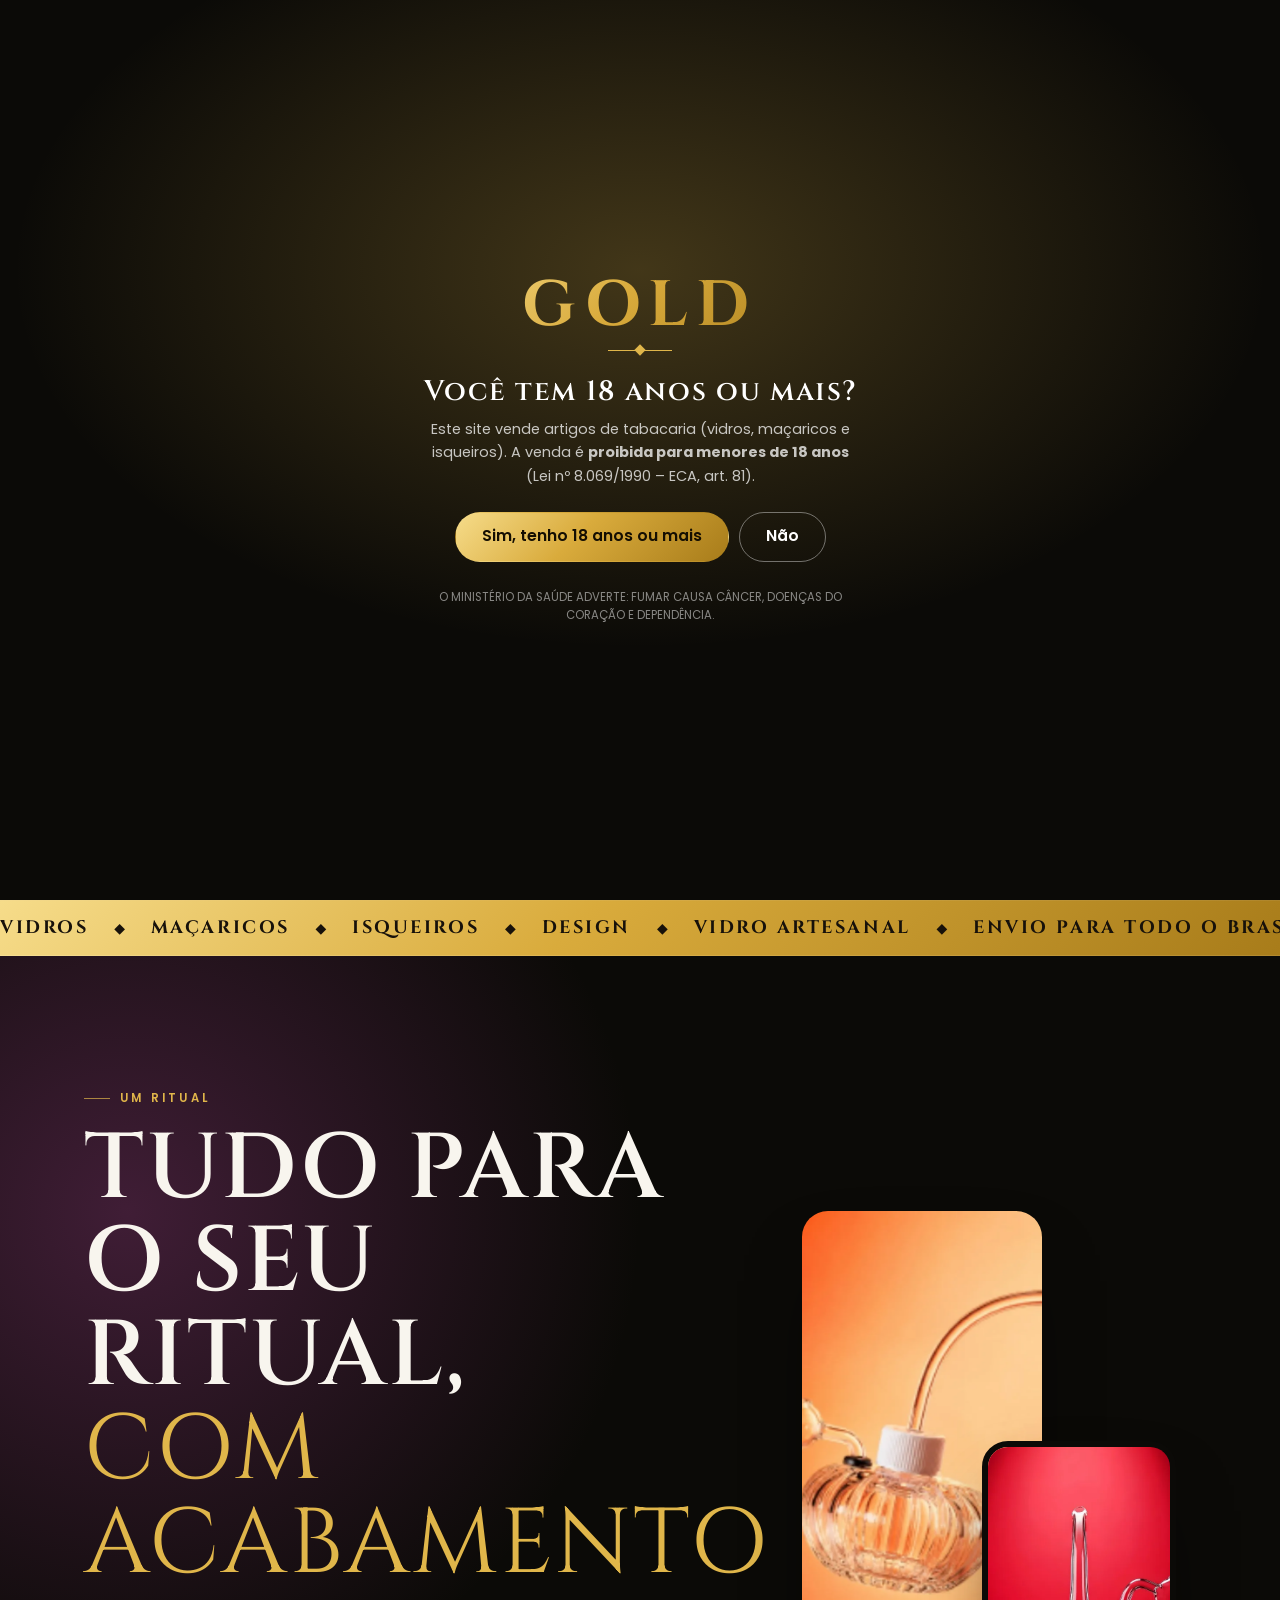
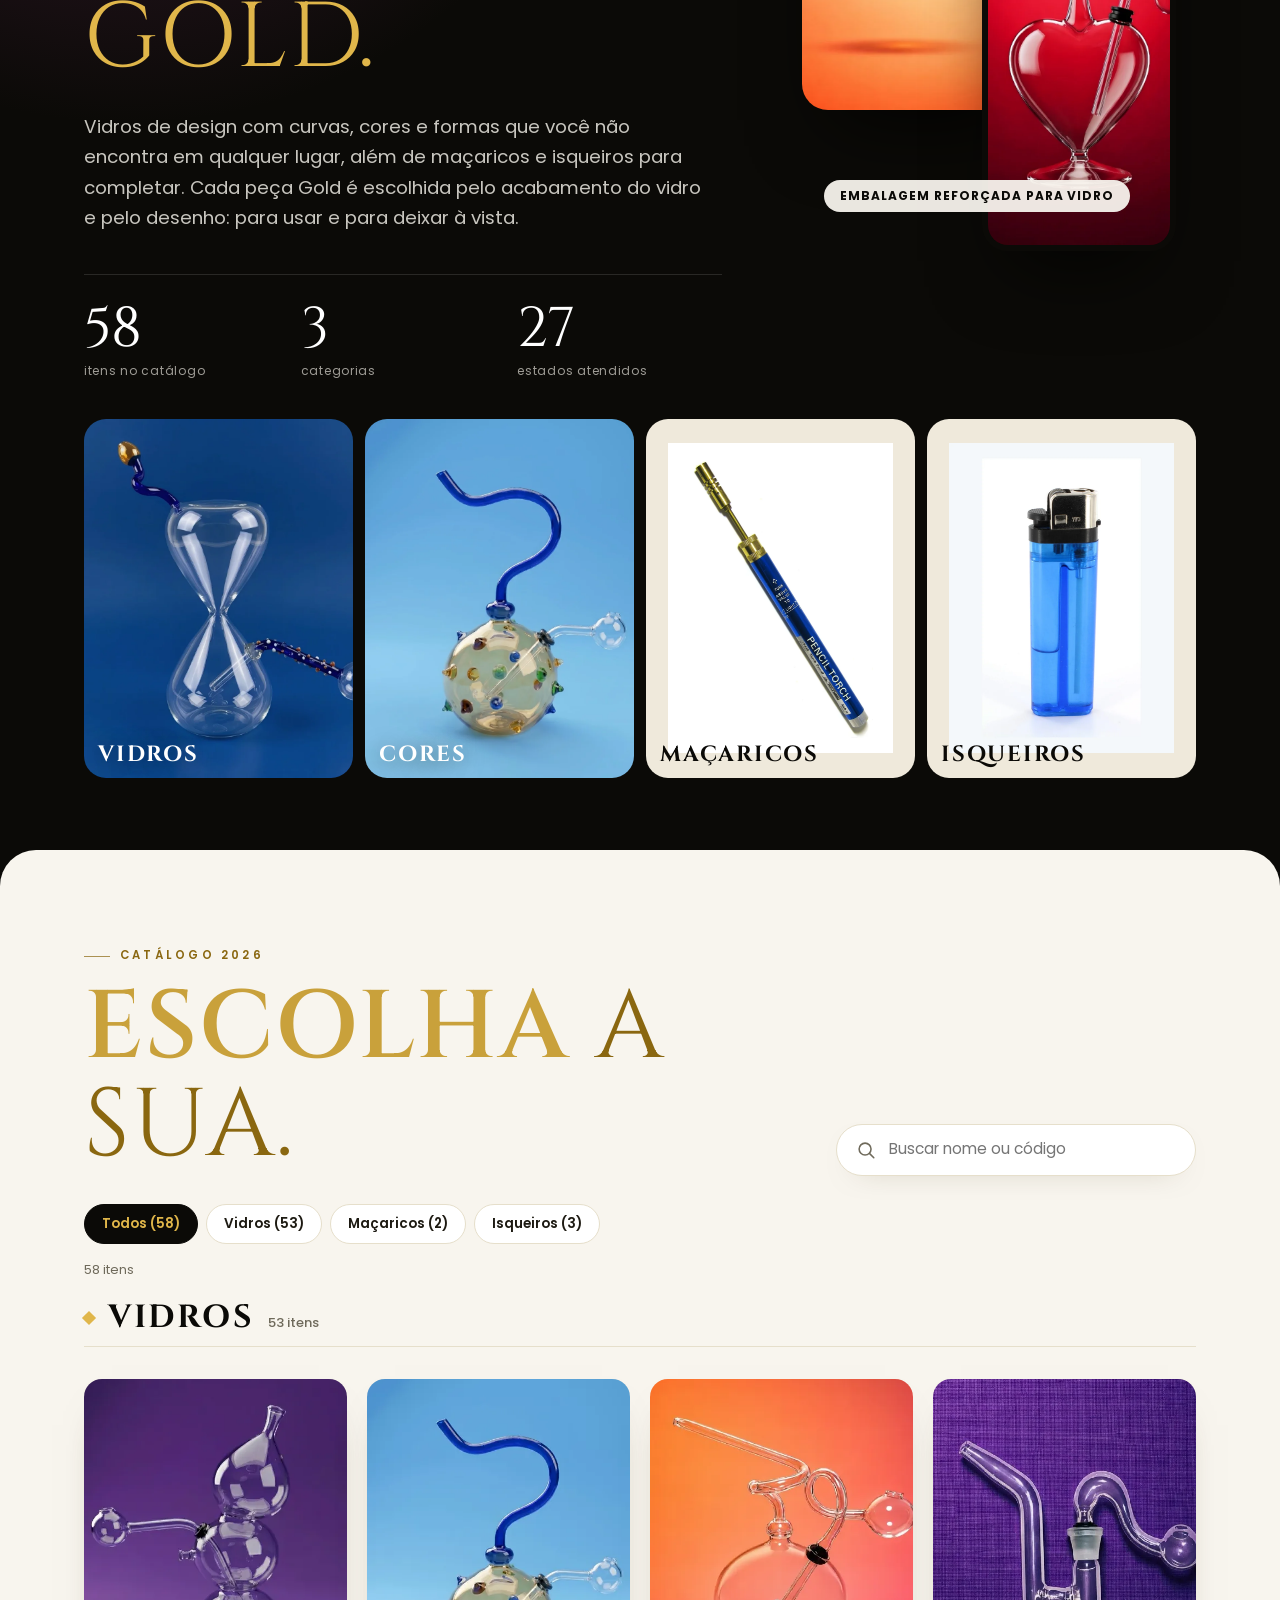
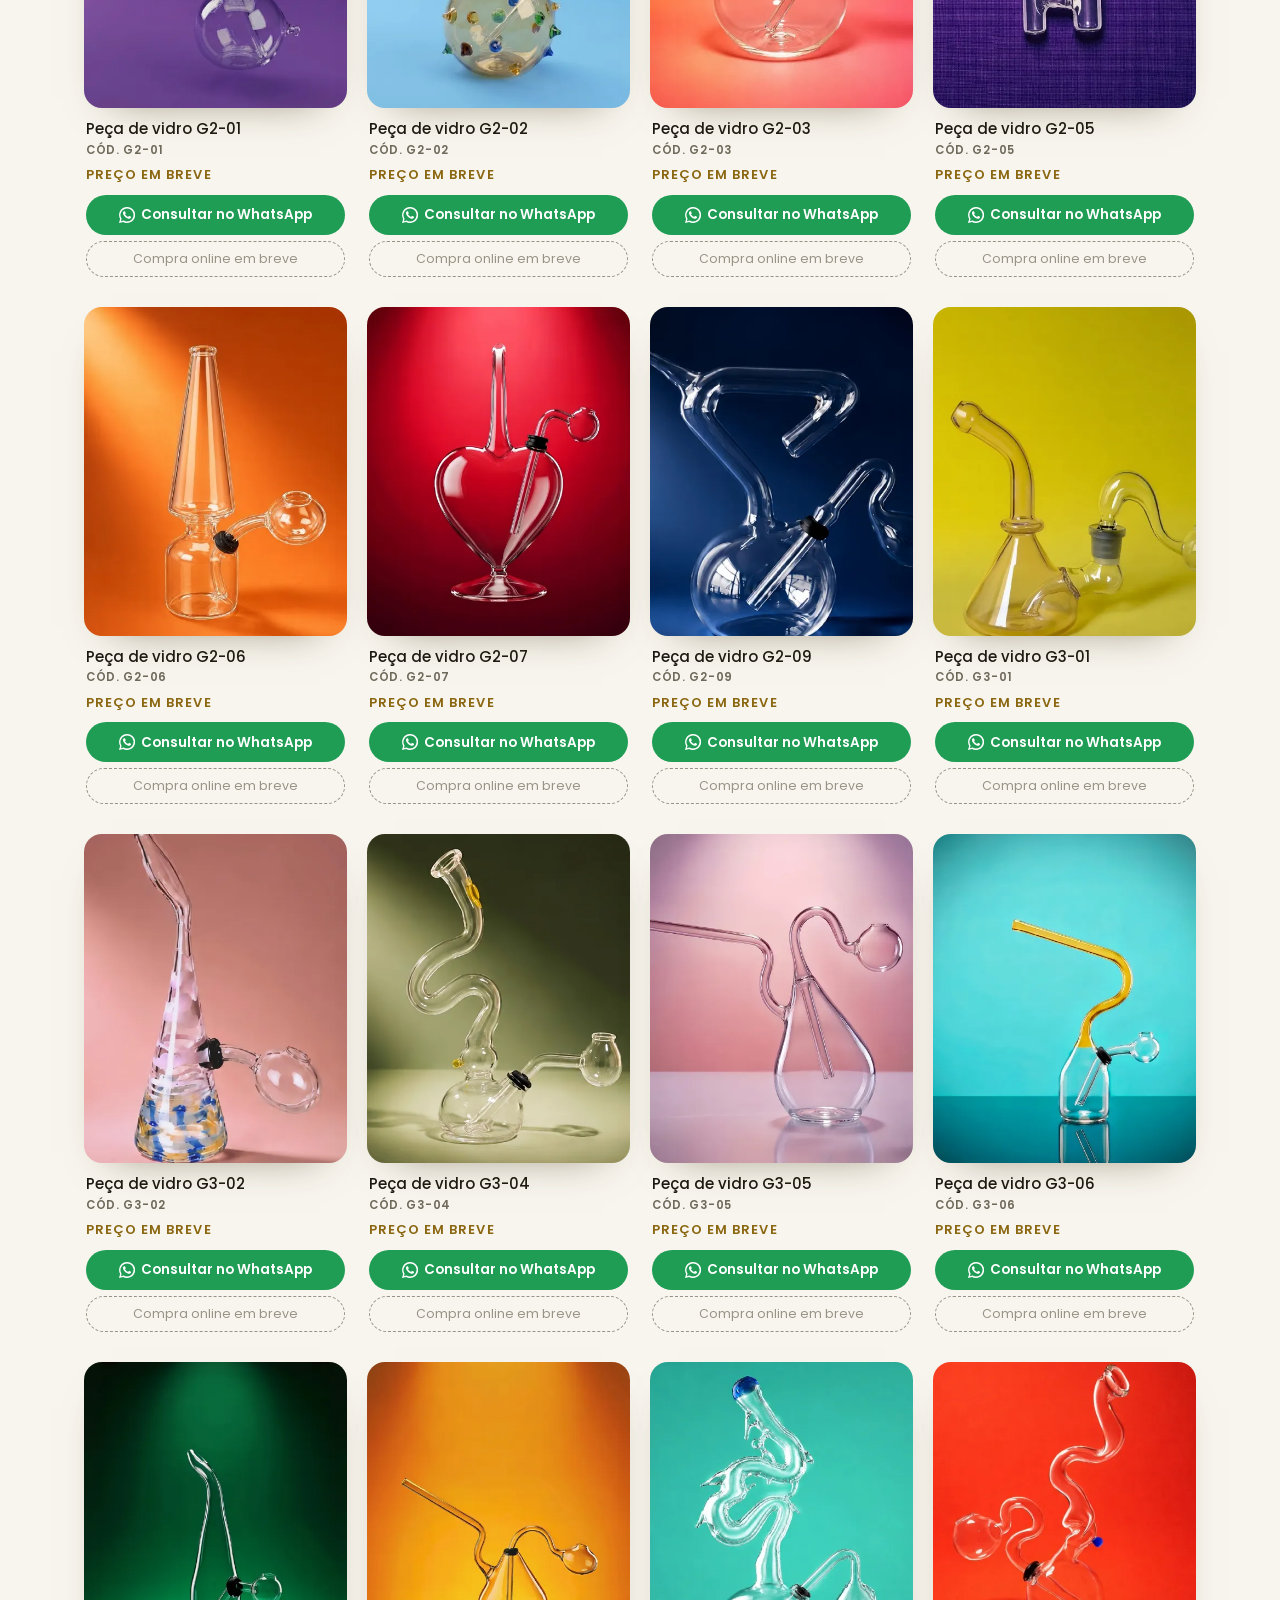
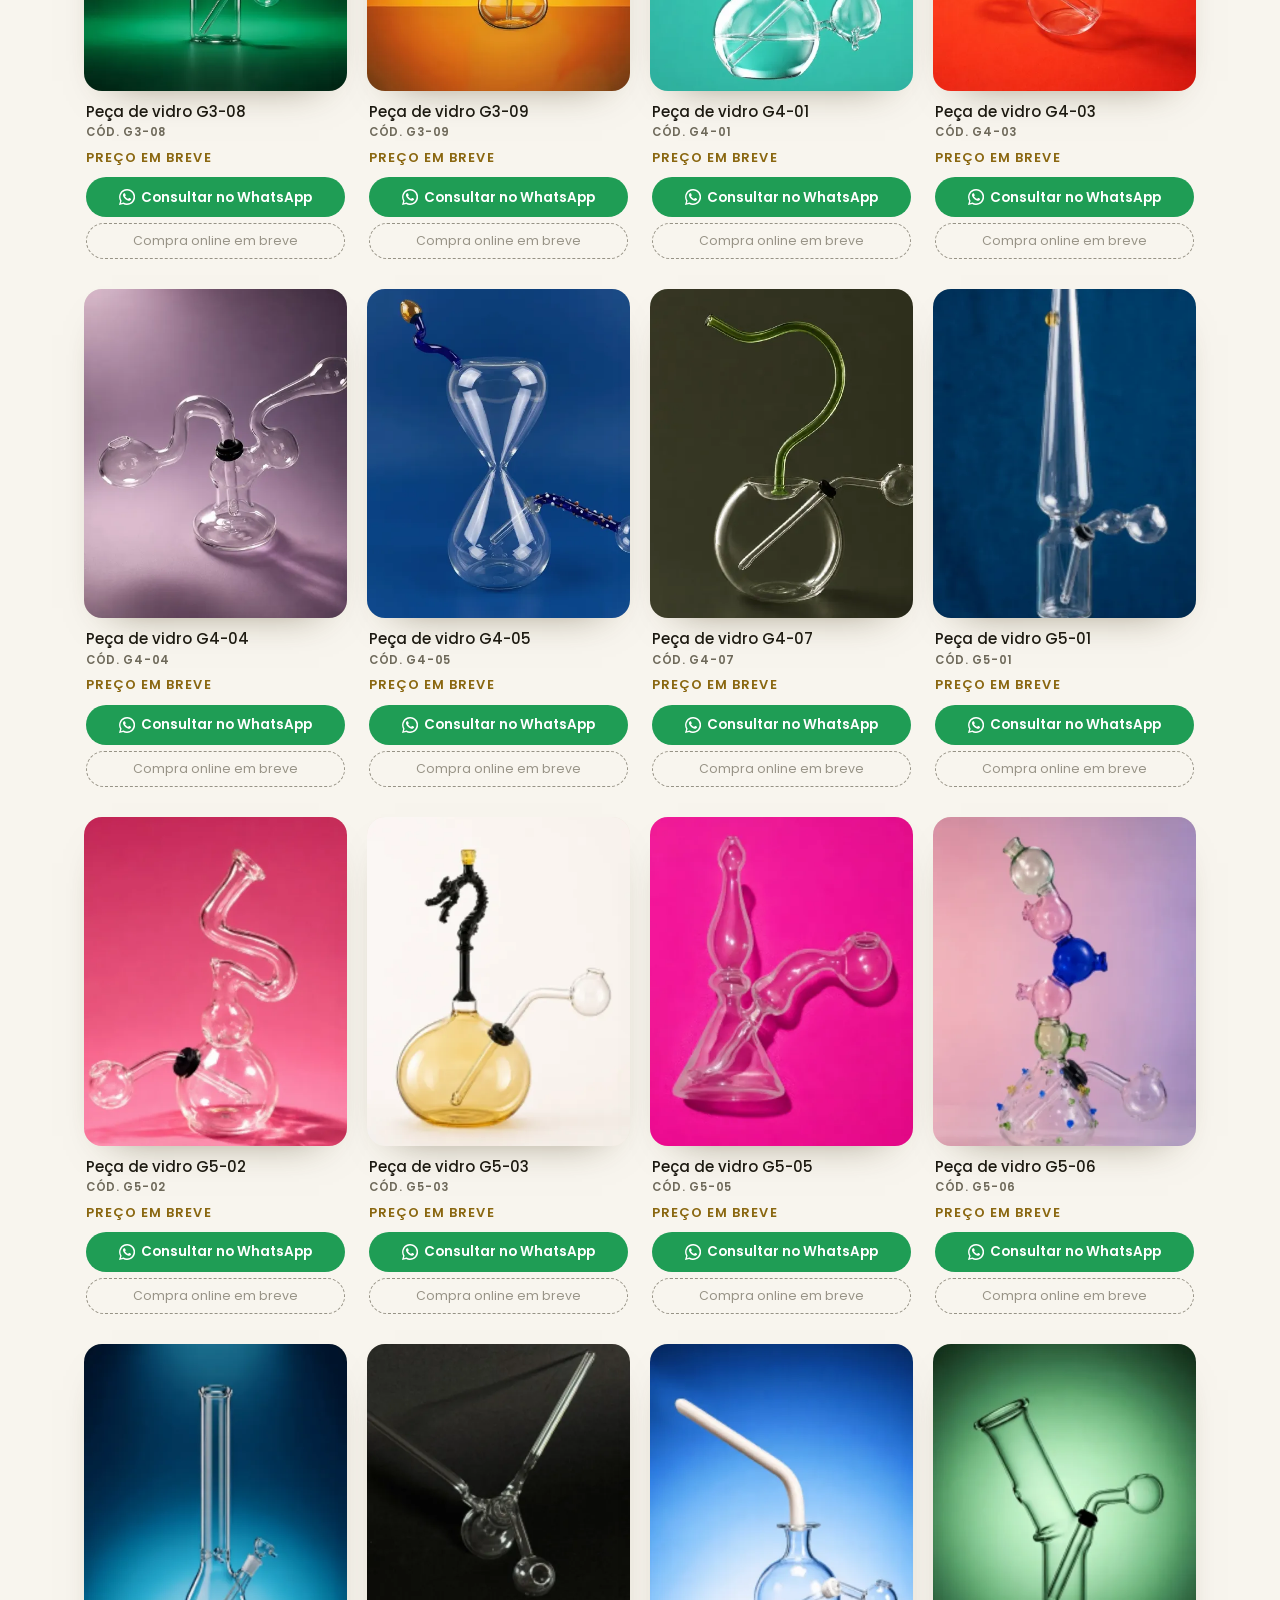
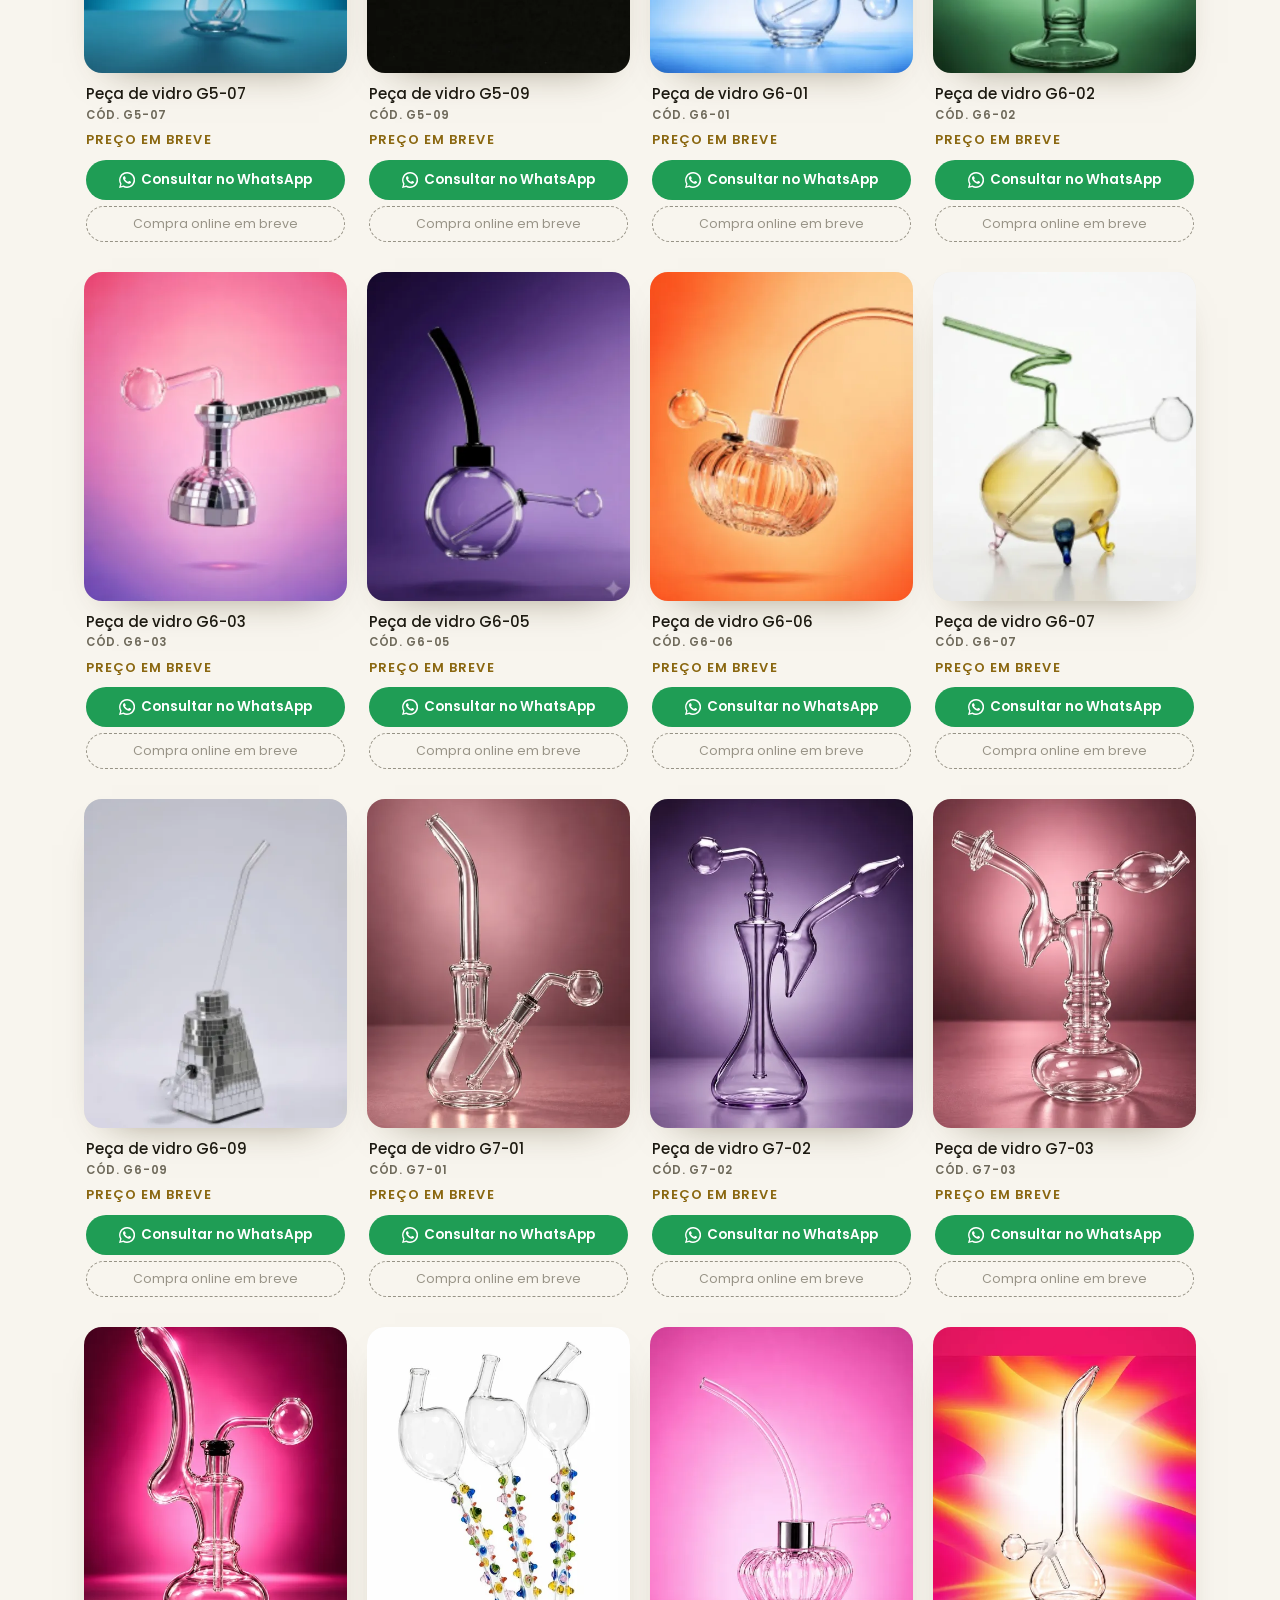
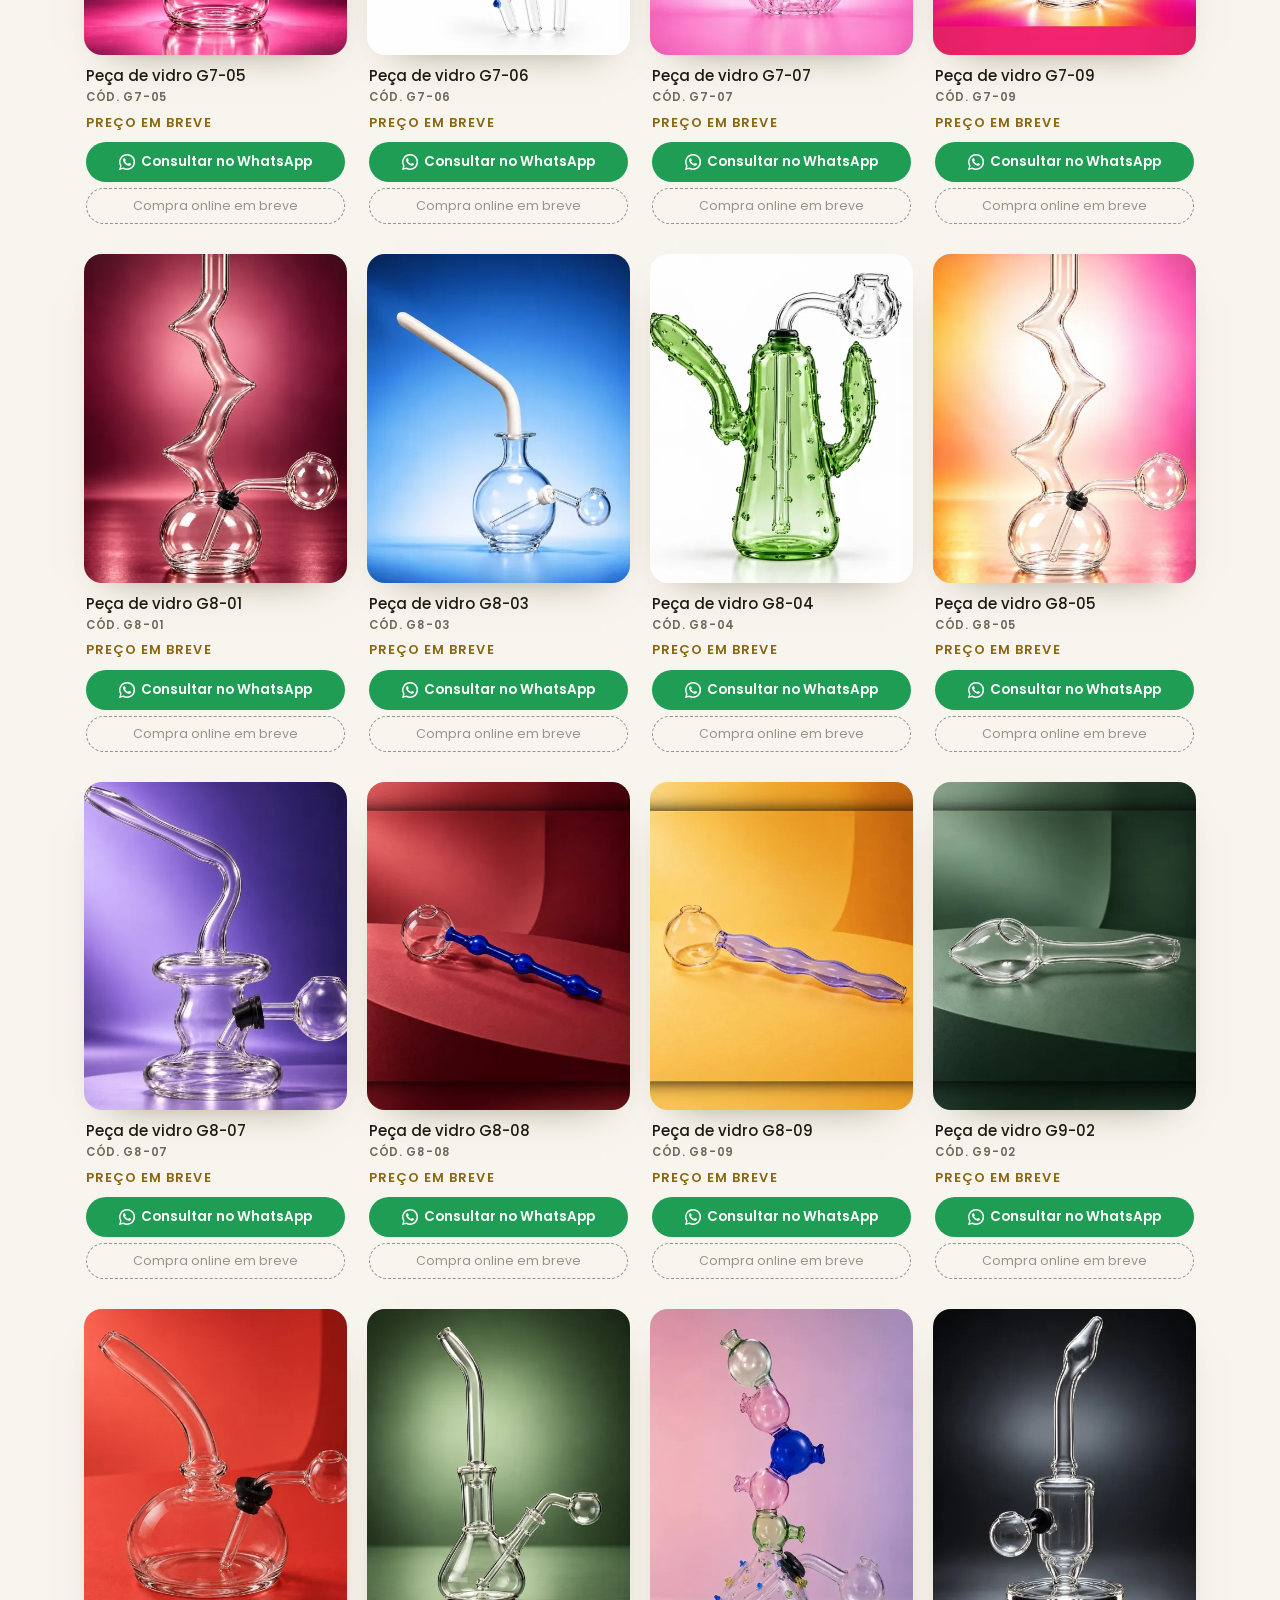
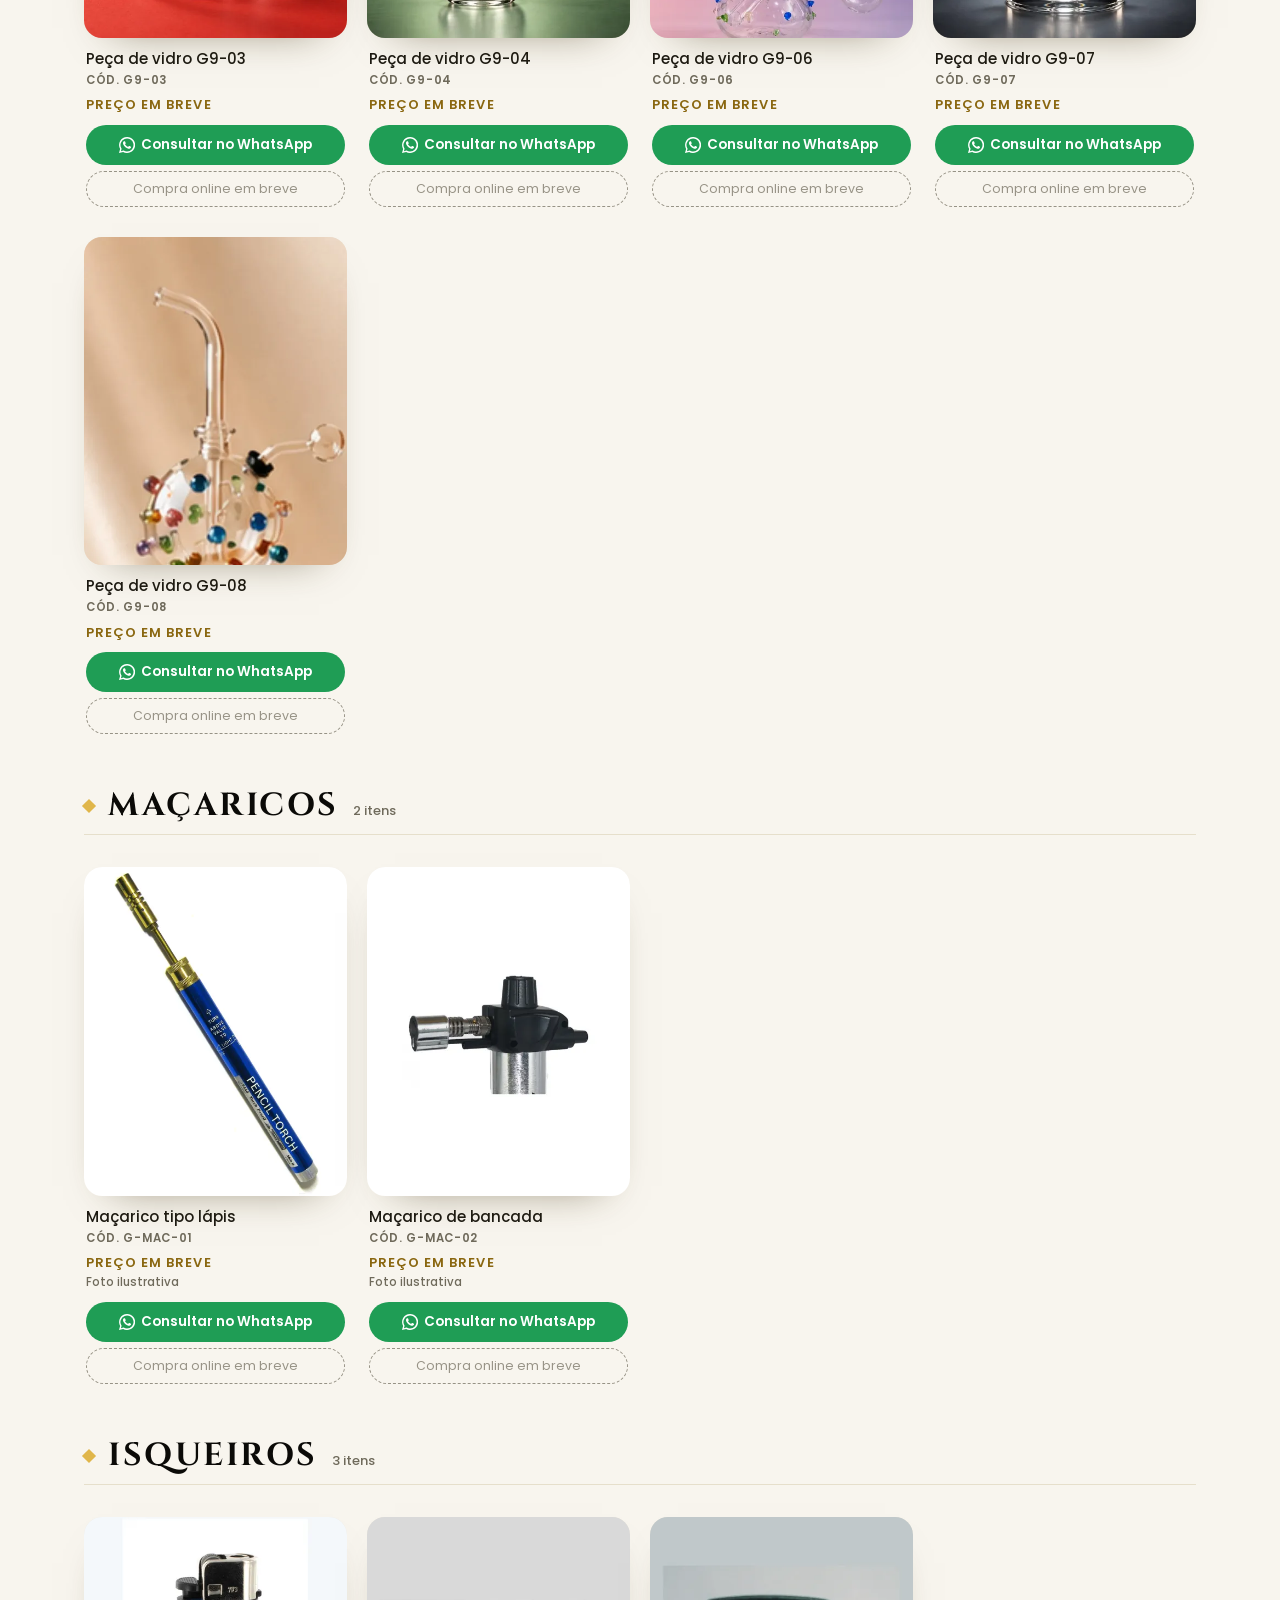
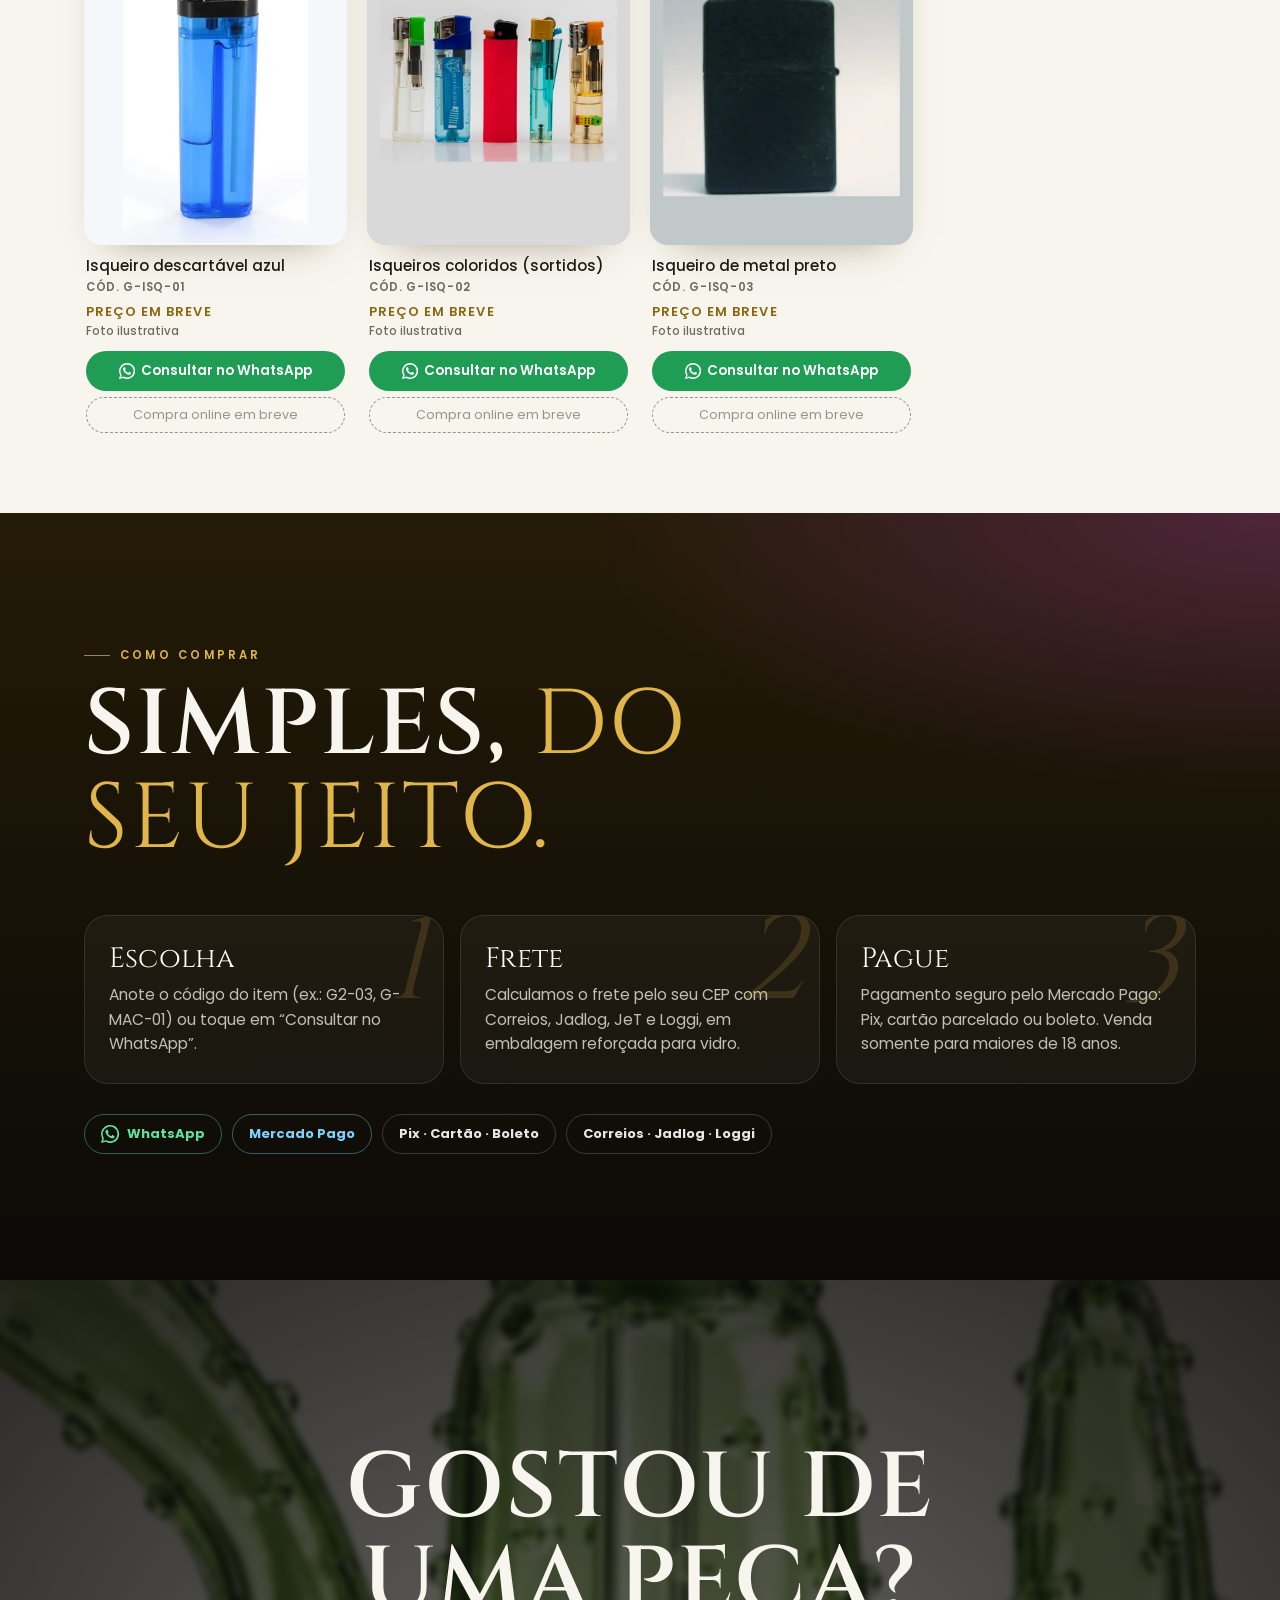
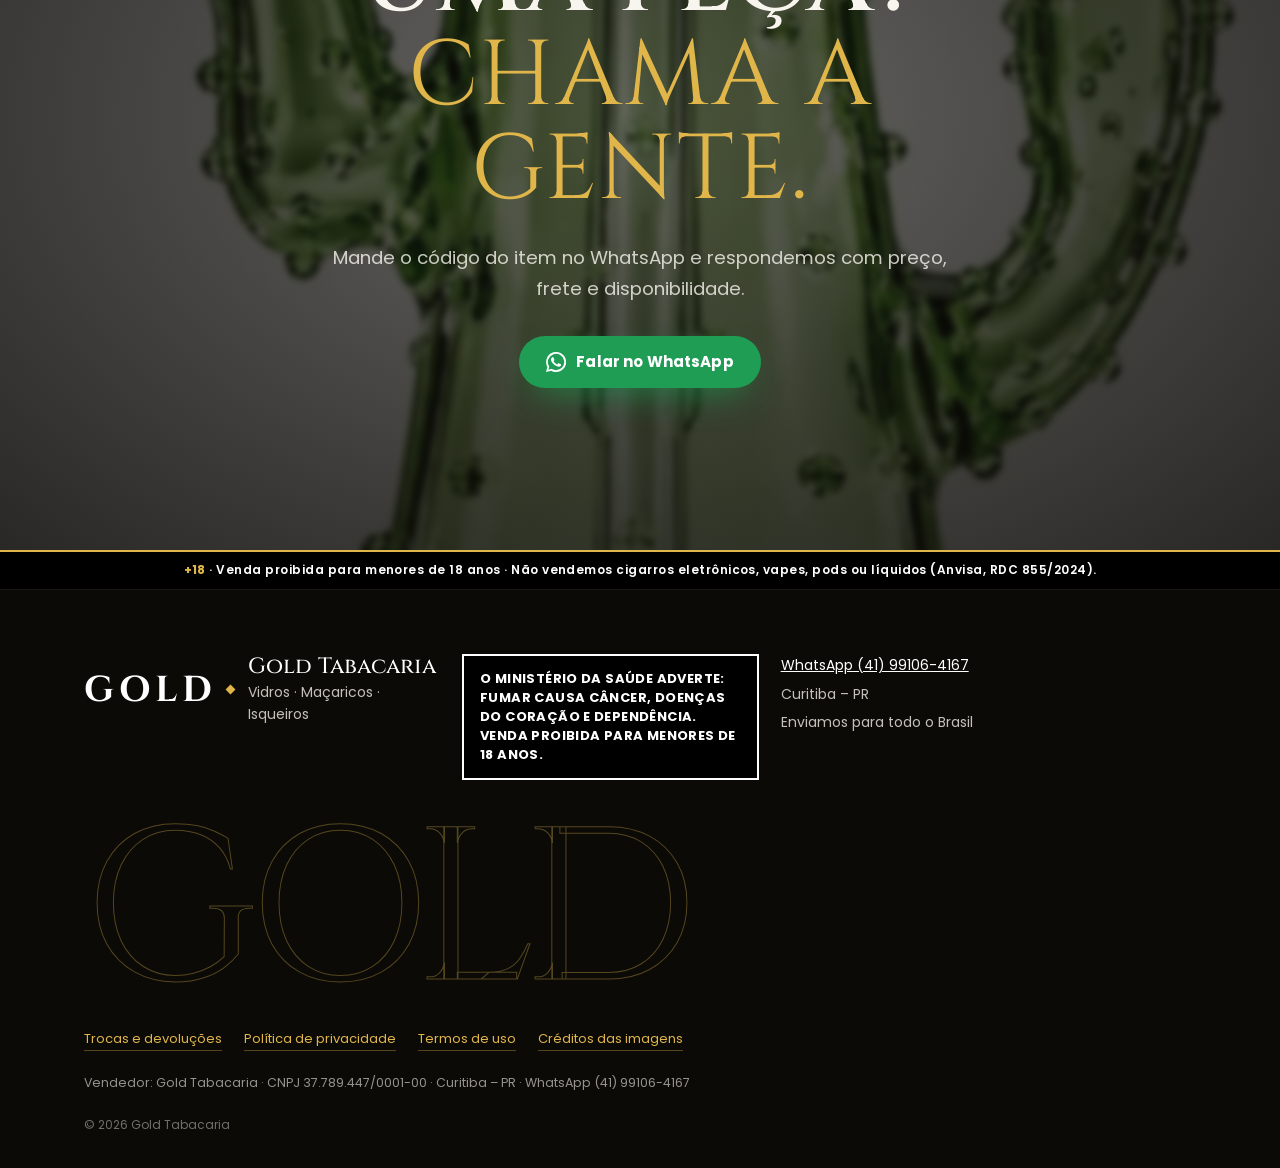
==== commit d13ba551: "Ajustes de logo e busca" ====
--- a/creditos.html
+++ b/creditos.html
@@ -2,7 +2,7 @@
 <title>Créditos das imagens | Gold Tabacaria</title><meta name="theme-color" content="#0b0a07"><link rel="icon" href="favicon.svg" type="image/svg+xml">
 <link rel="preconnect" href="https://fonts.googleapis.com"><link rel="preconnect" href="https://fonts.gstatic.com" crossorigin>
 <link href="https://fonts.googleapis.com/css2?family=Cinzel:wght@500;600;700&family=Poppins:wght@400;500;600;700&display=swap" rel="stylesheet">
-<link rel="stylesheet" href="css/style.css?v=g1"><link rel="stylesheet" href="css/gold.css?v=1">
+<link rel="stylesheet" href="css/style.css?v=g1"><link rel="stylesheet" href="css/gold.css?v=2">
 <script>if(localStorage.getItem('gold18')!=='ok')location.replace('./');</script></head>
 <body class="legal-page"><header class="legal-top"><div class="topbar__in"><a class="brand" href="./"><span class="brand__logo">GOLD<b>.</b></span><span class="brand__sub">Tabacaria</span></a><a class="legal-back" href="./">&larr; Voltar à loja</a></div></header>
 <main id="conteudo"><section class="legal-hero"><div class="wrap"><p class="eyebrow">Créditos das imagens</p><h1 class="display">Créditos das <em>imagens</em></h1>
--- a/css/gold.css
+++ b/css/gold.css
@@ -14,11 +14,11 @@
 @media (min-width:768px){.hero{background-image:url(../video/hero-d-poster.webp)}}
 .hero__shade{background:linear-gradient(180deg,rgba(11,10,7,.6) 0%,rgba(11,10,7,.08) 35%,rgba(11,10,7,.4) 60%,rgba(11,10,7,.94) 100%)}
 .hero__title{font:700 clamp(72px,19vw,220px)/.9 var(--serif);letter-spacing:.06em;background:var(--grad-gold);-webkit-background-clip:text;background-clip:text;color:transparent;-webkit-text-fill-color:transparent;text-shadow:none;filter:drop-shadow(0 6px 30px rgba(0,0,0,.45))}
-.hero__title .dot{display:inline-block;width:.1em;height:.1em;background:#e0b64a;margin-left:.1em;transform:rotate(45deg);vertical-align:.52em;-webkit-text-fill-color:initial}
+.hero__title .dot{display:inline-block;width:clamp(9px,2.2vw,26px);height:clamp(9px,2.2vw,26px);background:#e0b64a;margin-left:.12em;transform:rotate(45deg);vertical-align:.5em;-webkit-text-fill-color:initial}
 .hero__tag{font:500 clamp(13px,1.5vw,17px)/1.4 var(--sans);letter-spacing:.34em;text-transform:uppercase;font-style:normal}
 .brand{display:flex;align-items:center;gap:10px;text-decoration:none}
 .brand__logo{font:700 26px/1 var(--serif);letter-spacing:.14em;color:#fff;display:inline-flex;align-items:center}
-.brand__logo b{display:inline-block;width:.3em;height:.3em;background:var(--gold);transform:rotate(45deg);margin-left:.34em;font-size:0}
+.brand__logo b{display:inline-block;width:7px;height:7px;background:var(--gold);transform:rotate(45deg);margin-left:10px;font-size:0}
 .brand__sub{font:600 10px/1 var(--sans);letter-spacing:.3em;text-transform:uppercase;color:var(--gold)}
 .btn--glow{background:var(--grad-gold);color:#140e02;box-shadow:0 10px 40px -10px rgba(224,182,74,.7)}
 .btn--glow:hover{box-shadow:0 18px 50px -12px rgba(224,182,74,.85)}
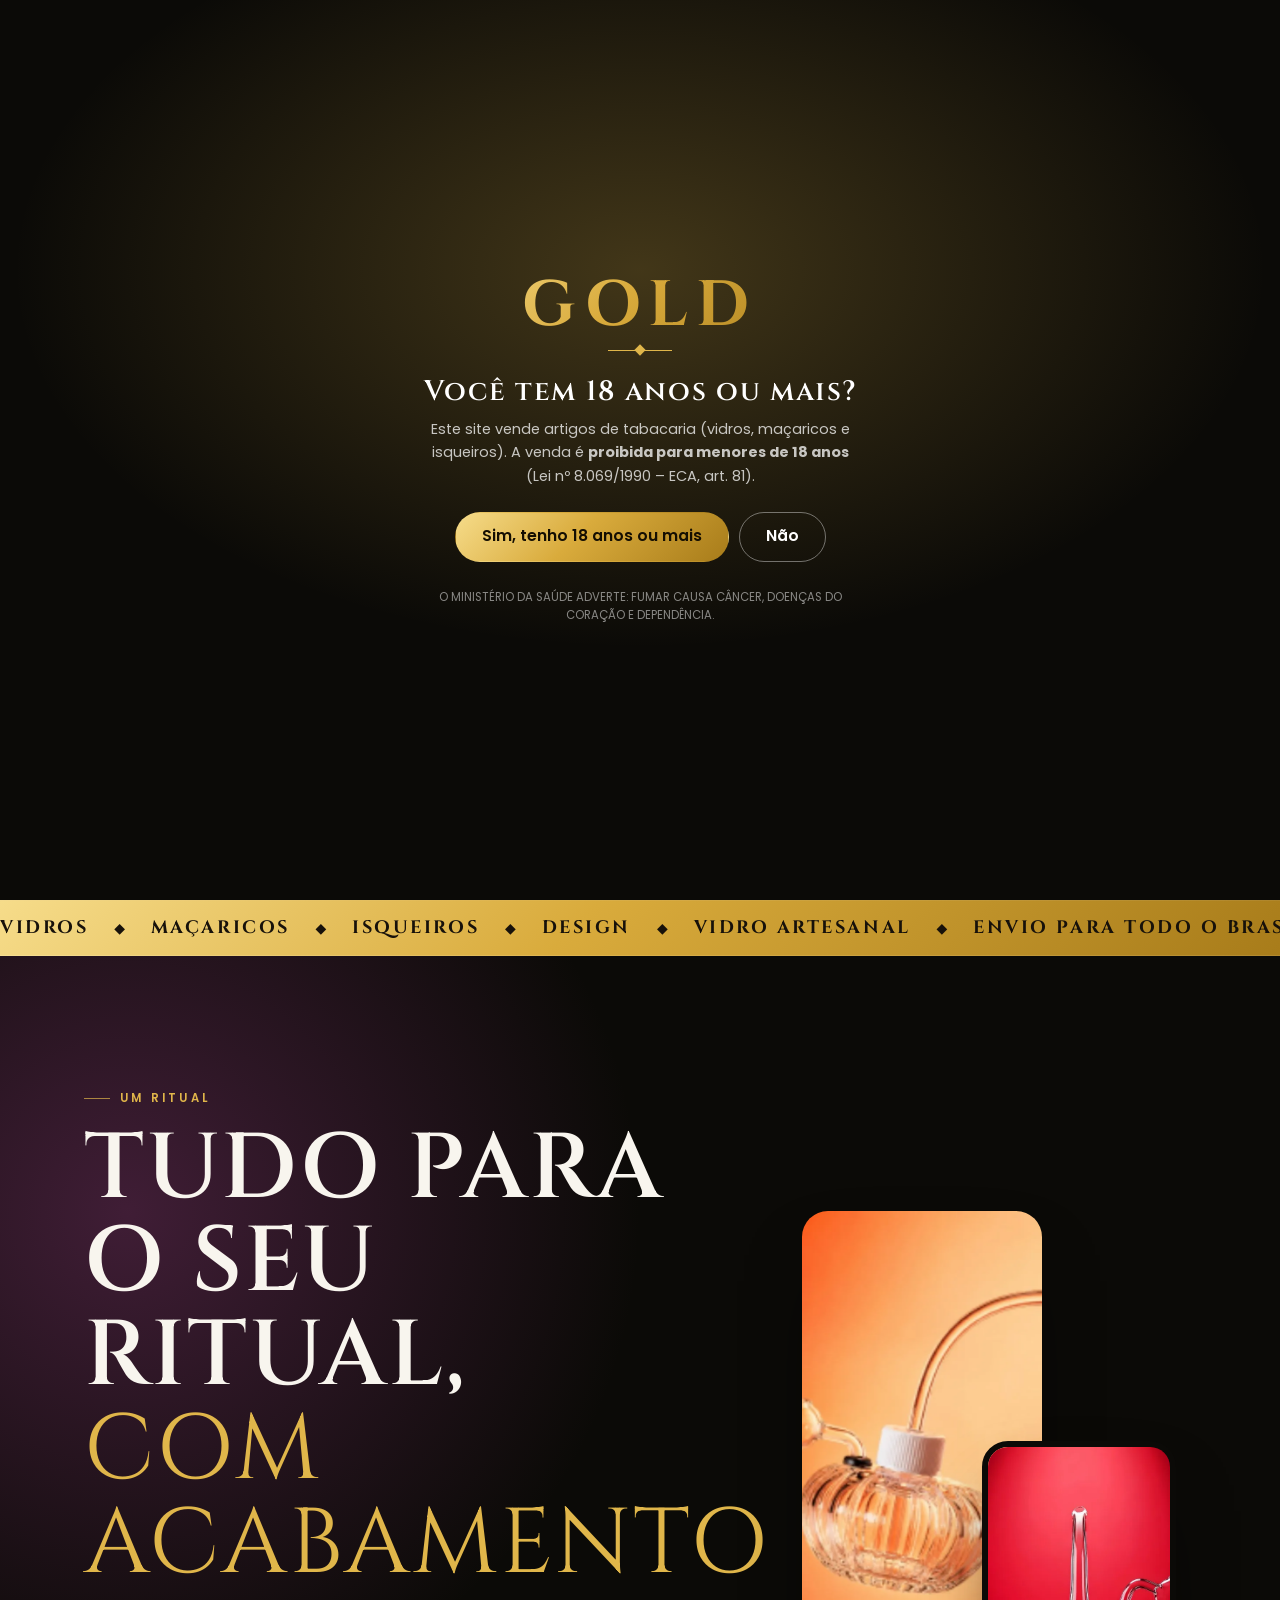
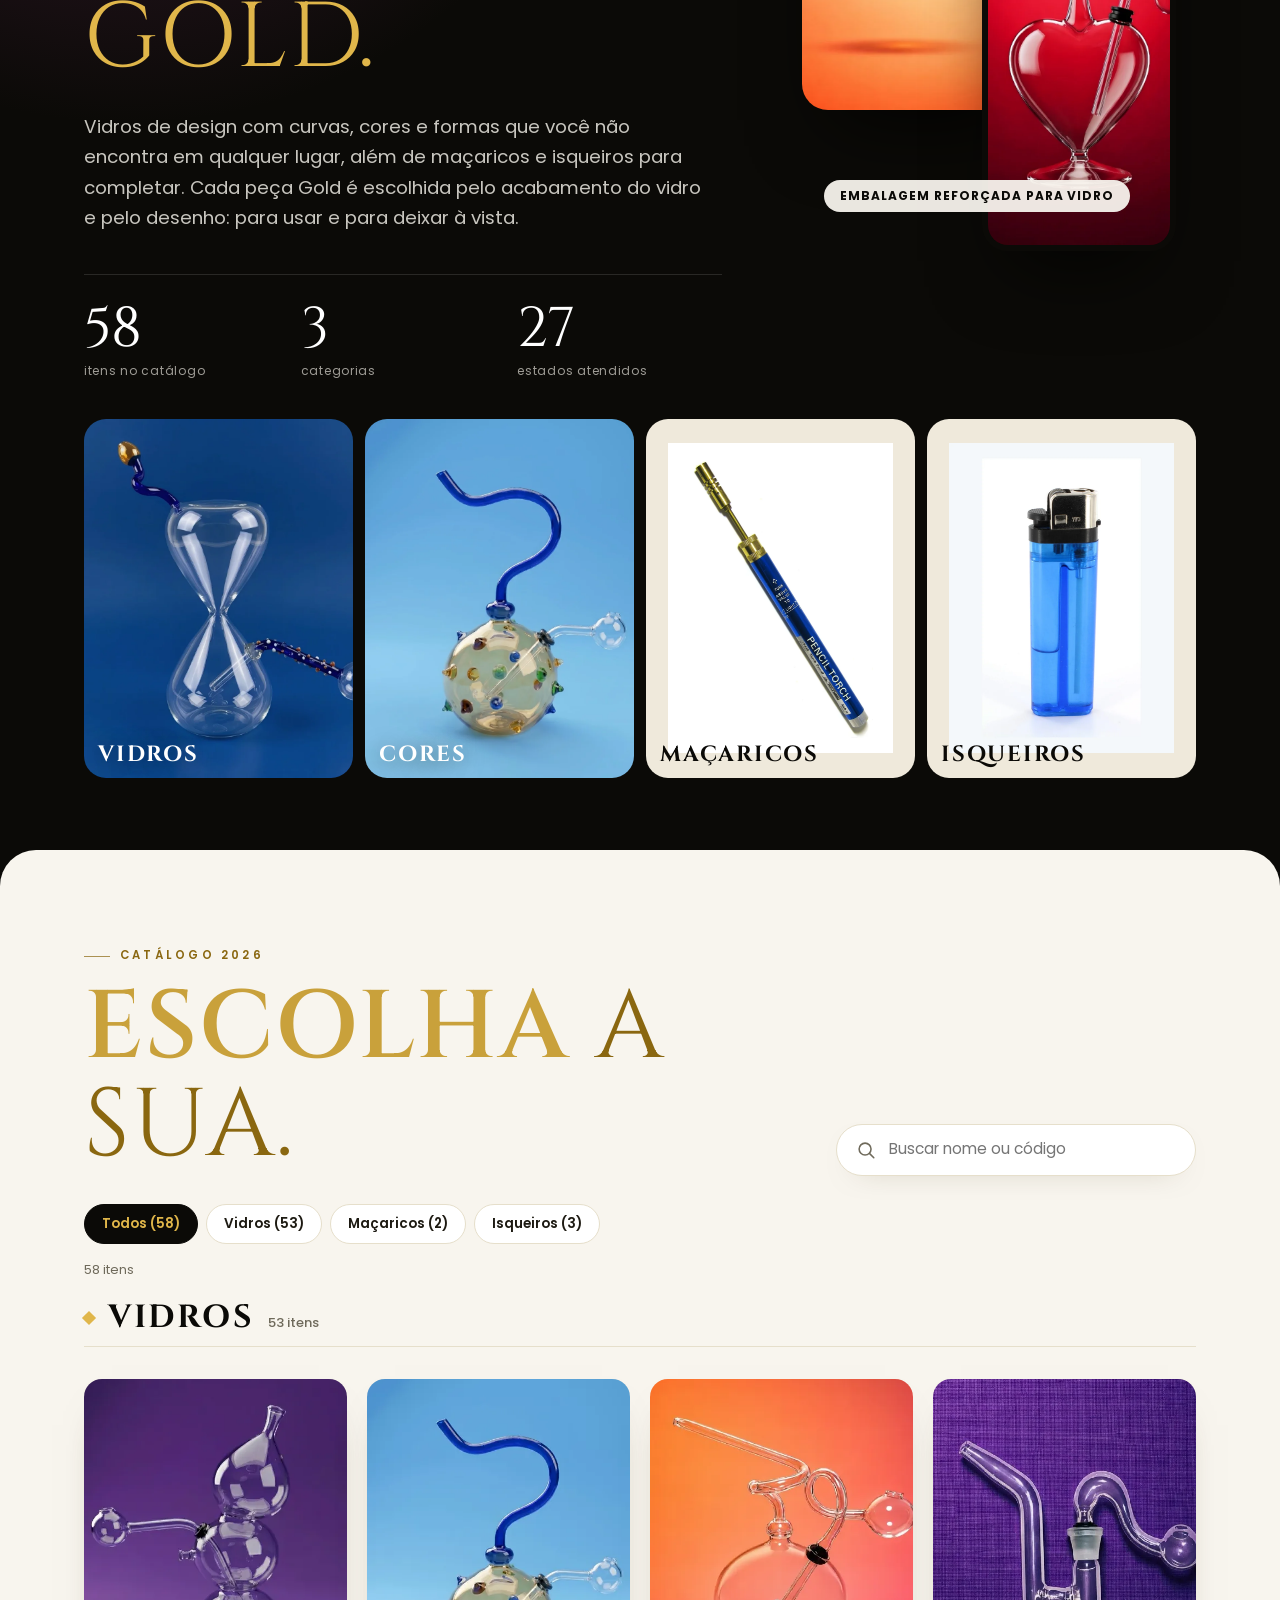
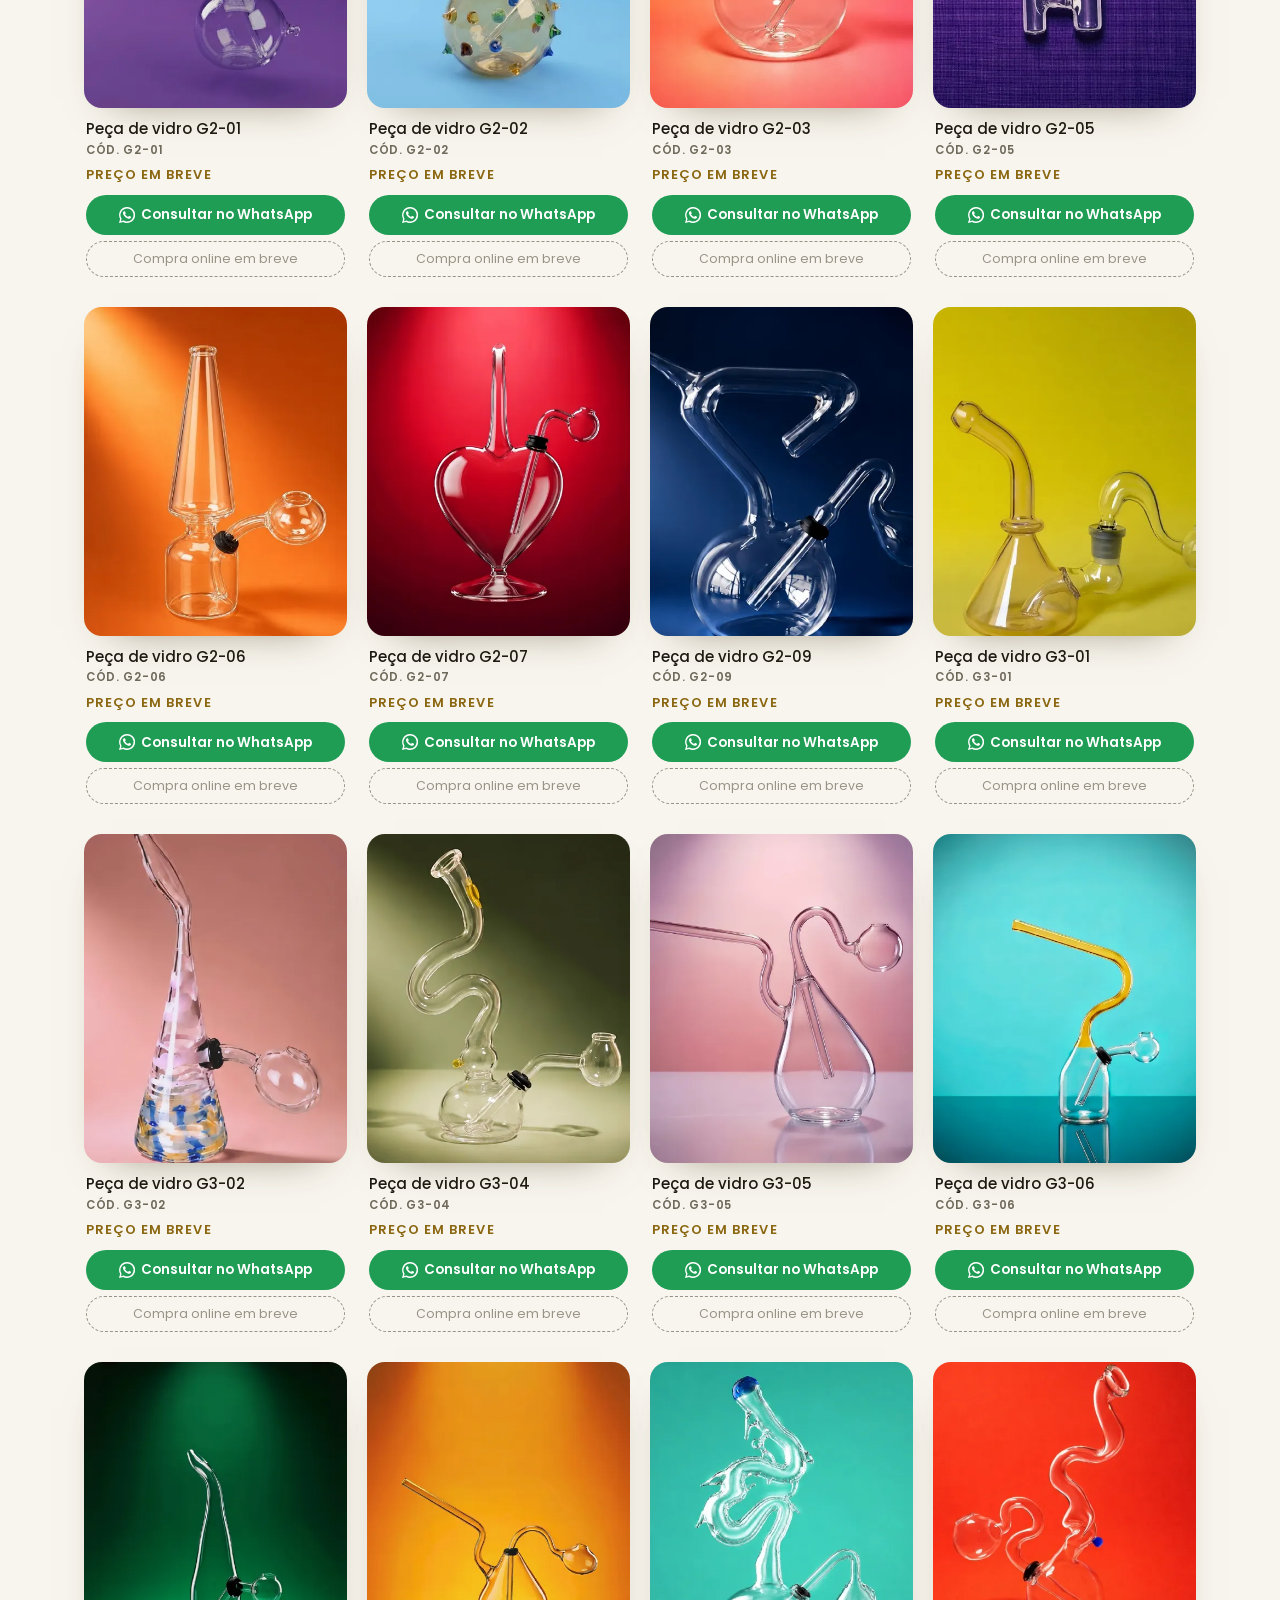
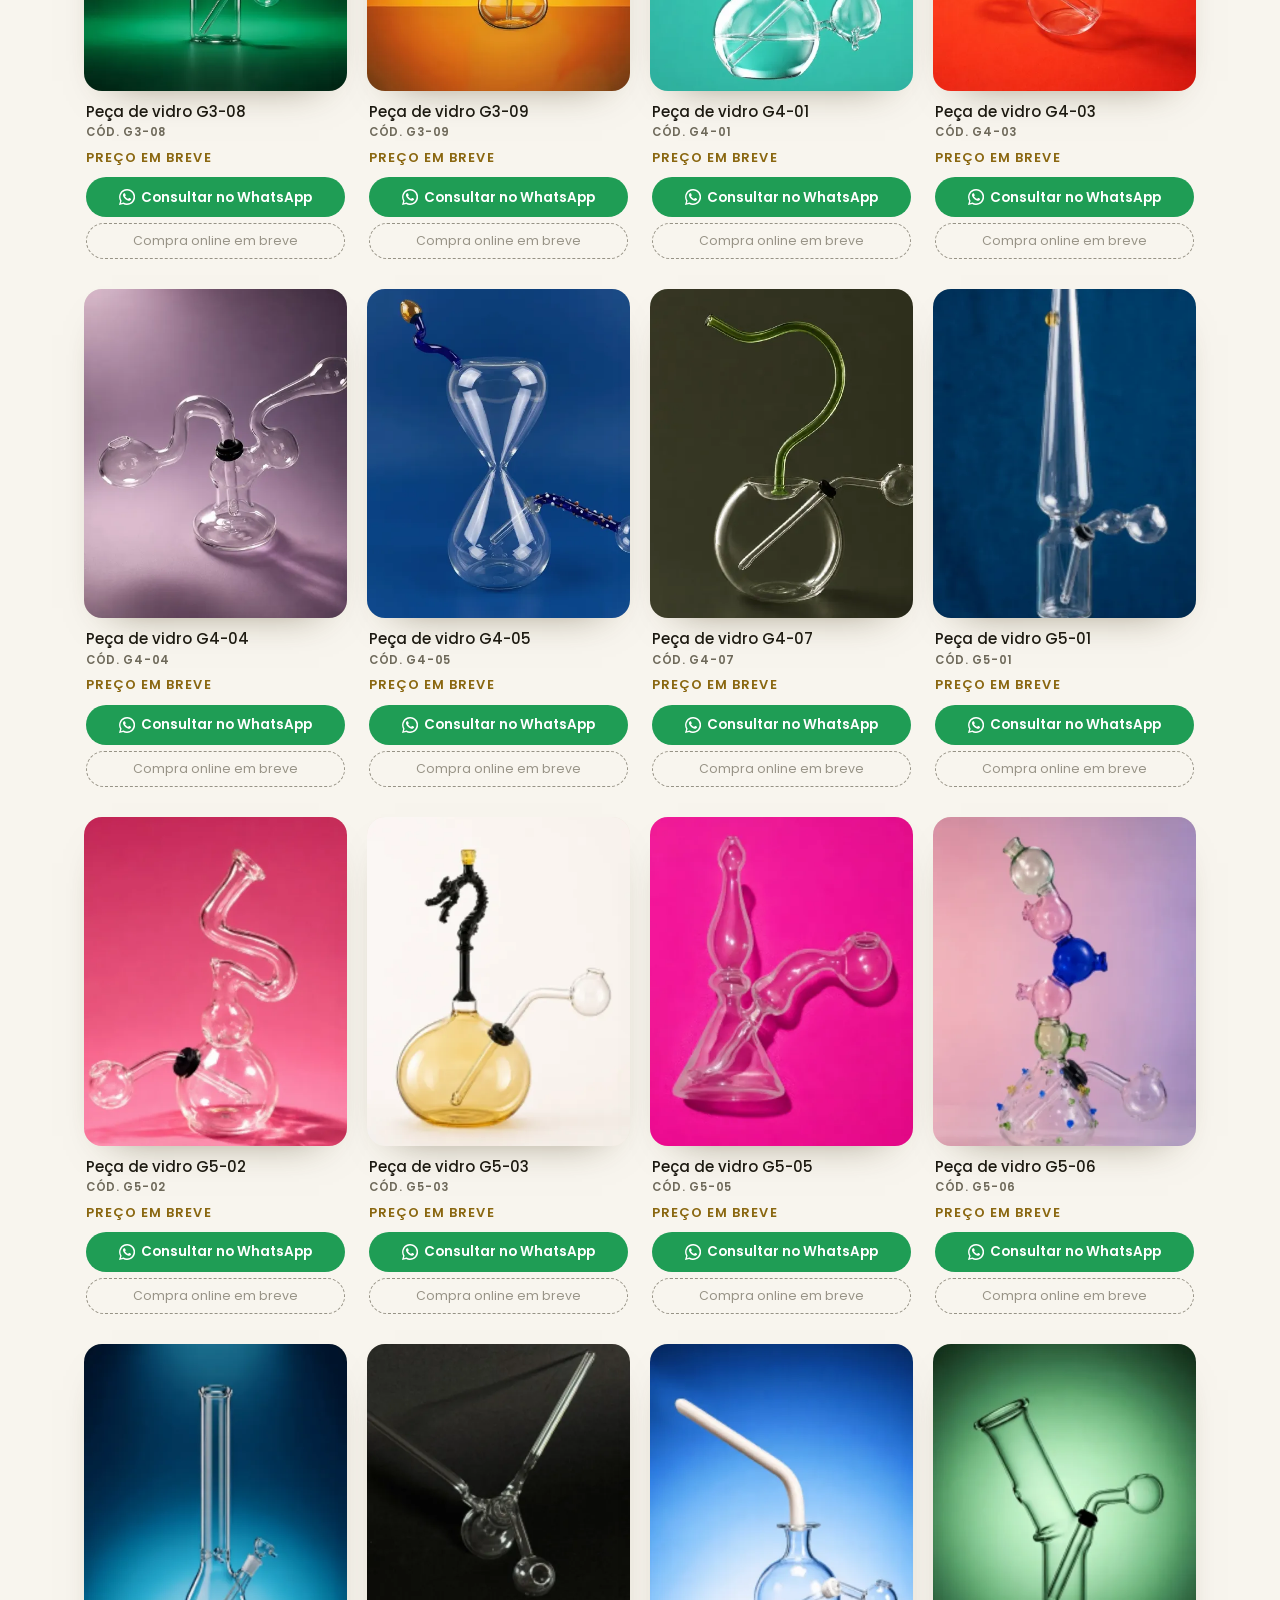
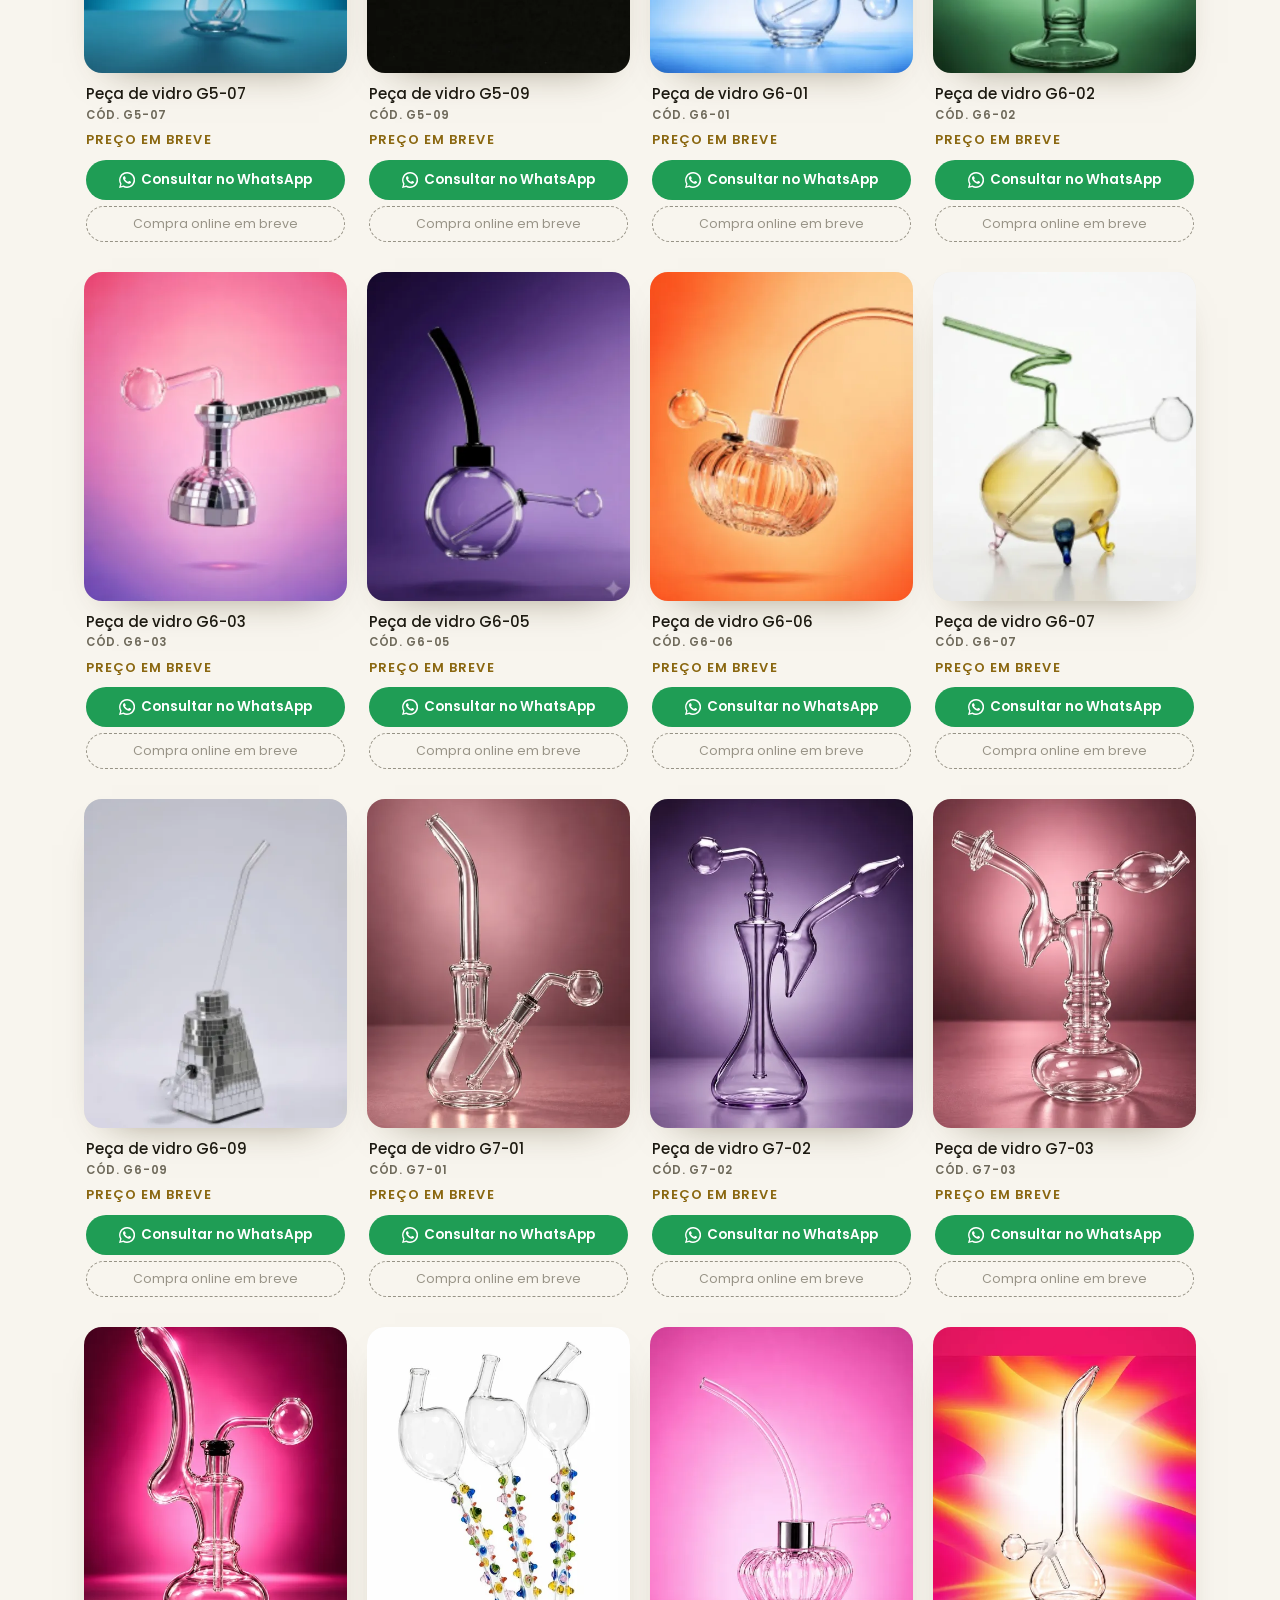
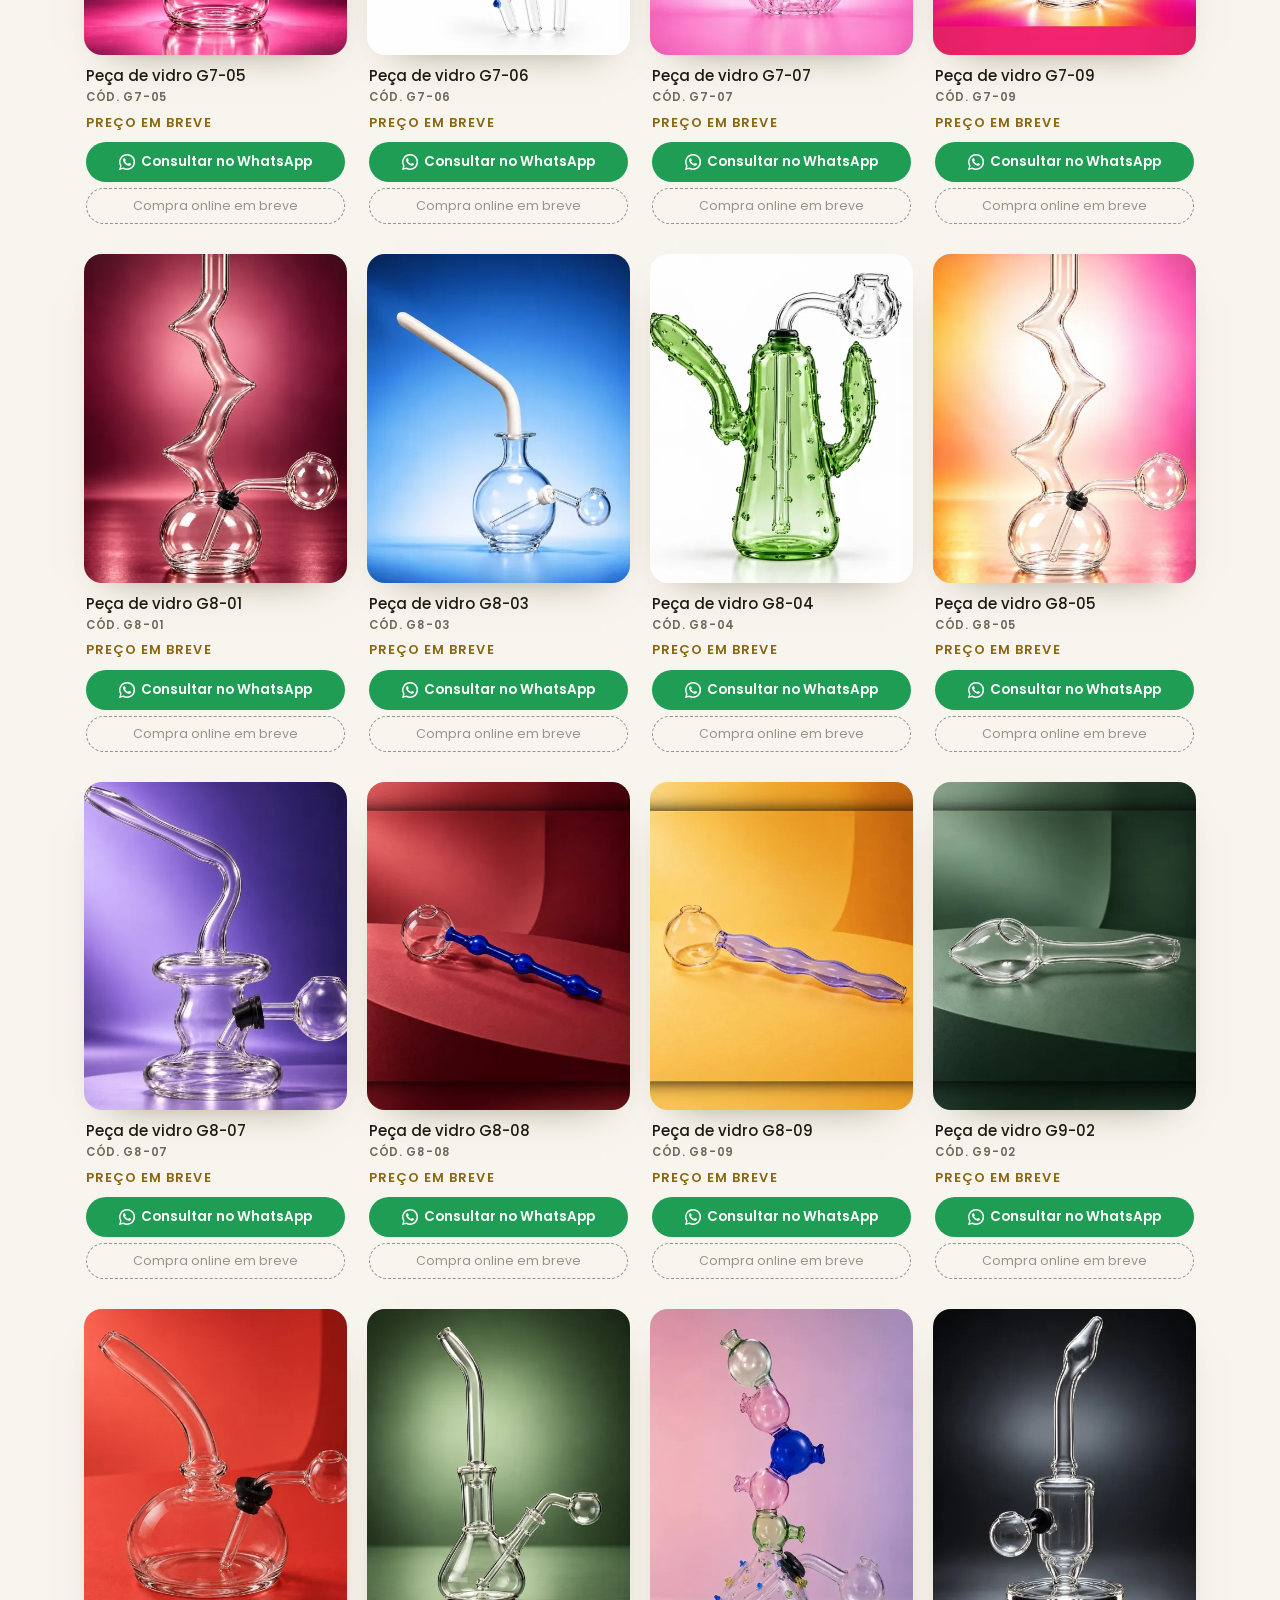
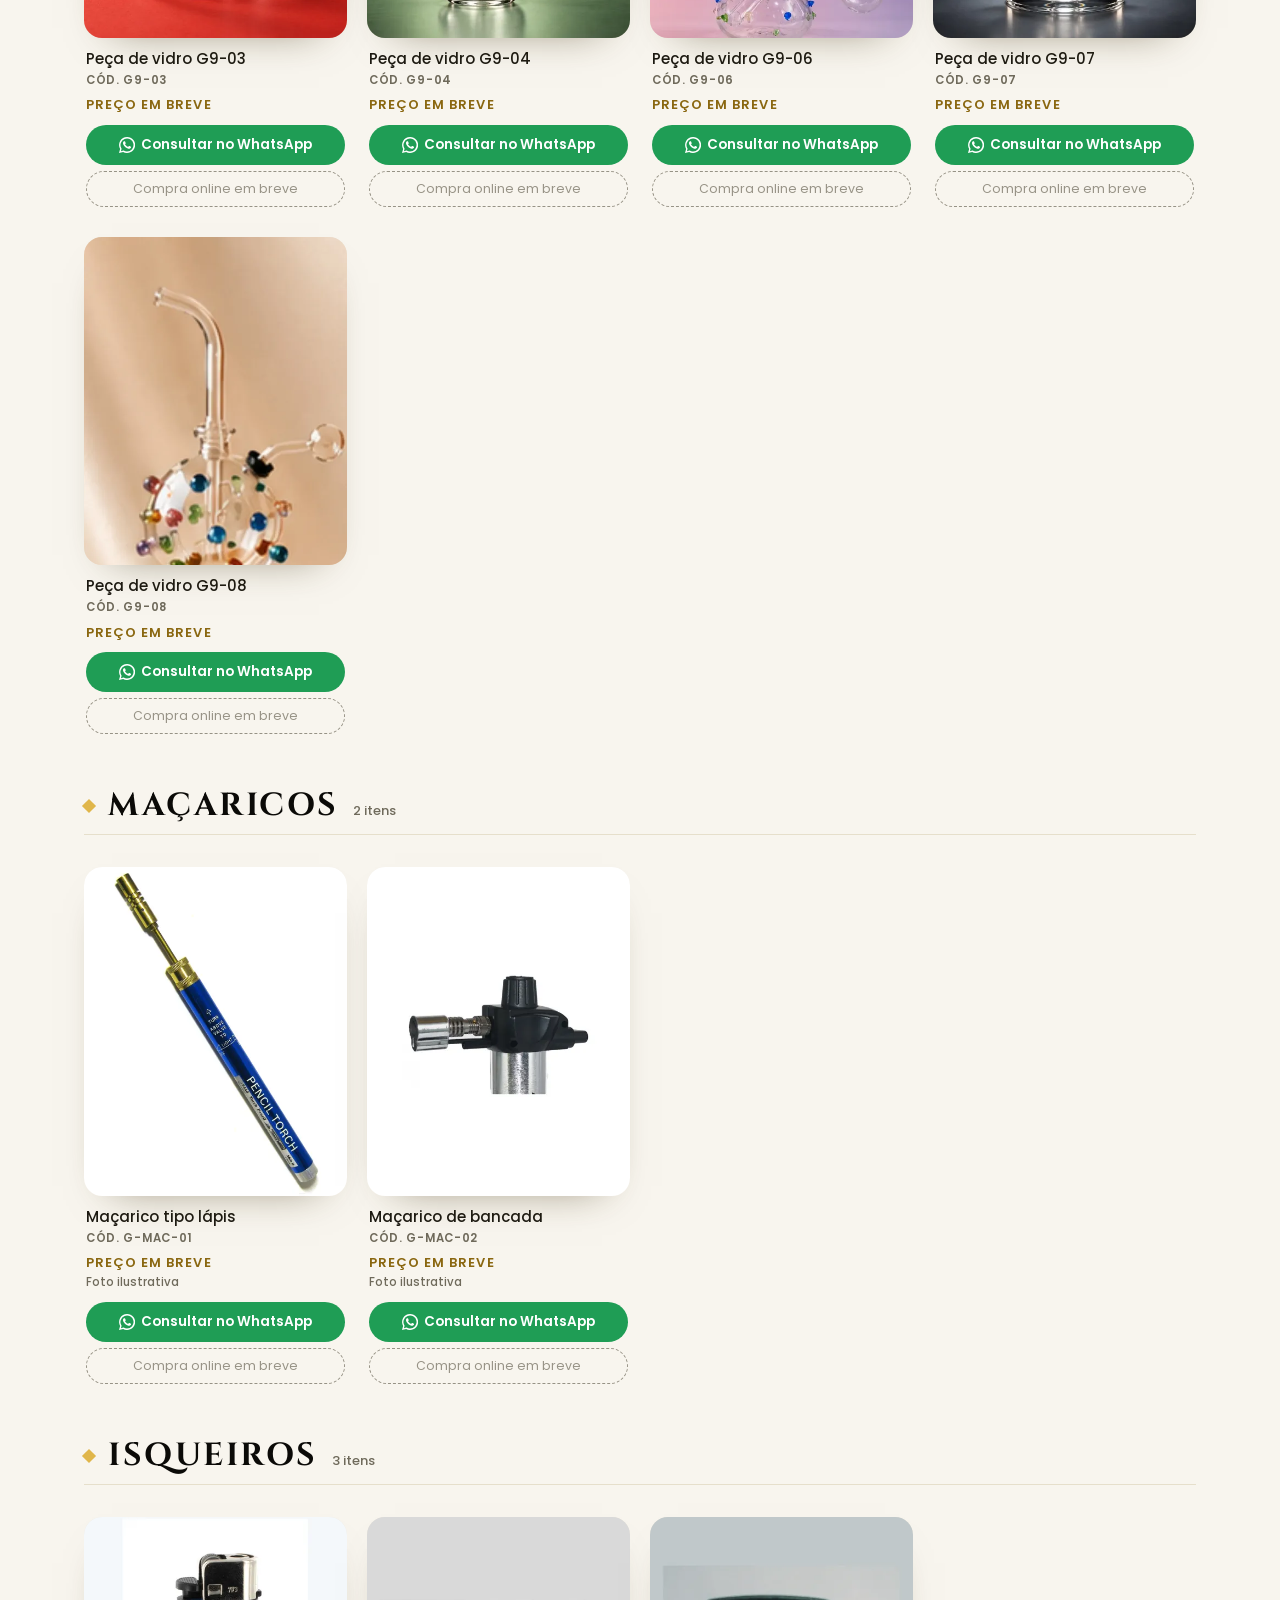
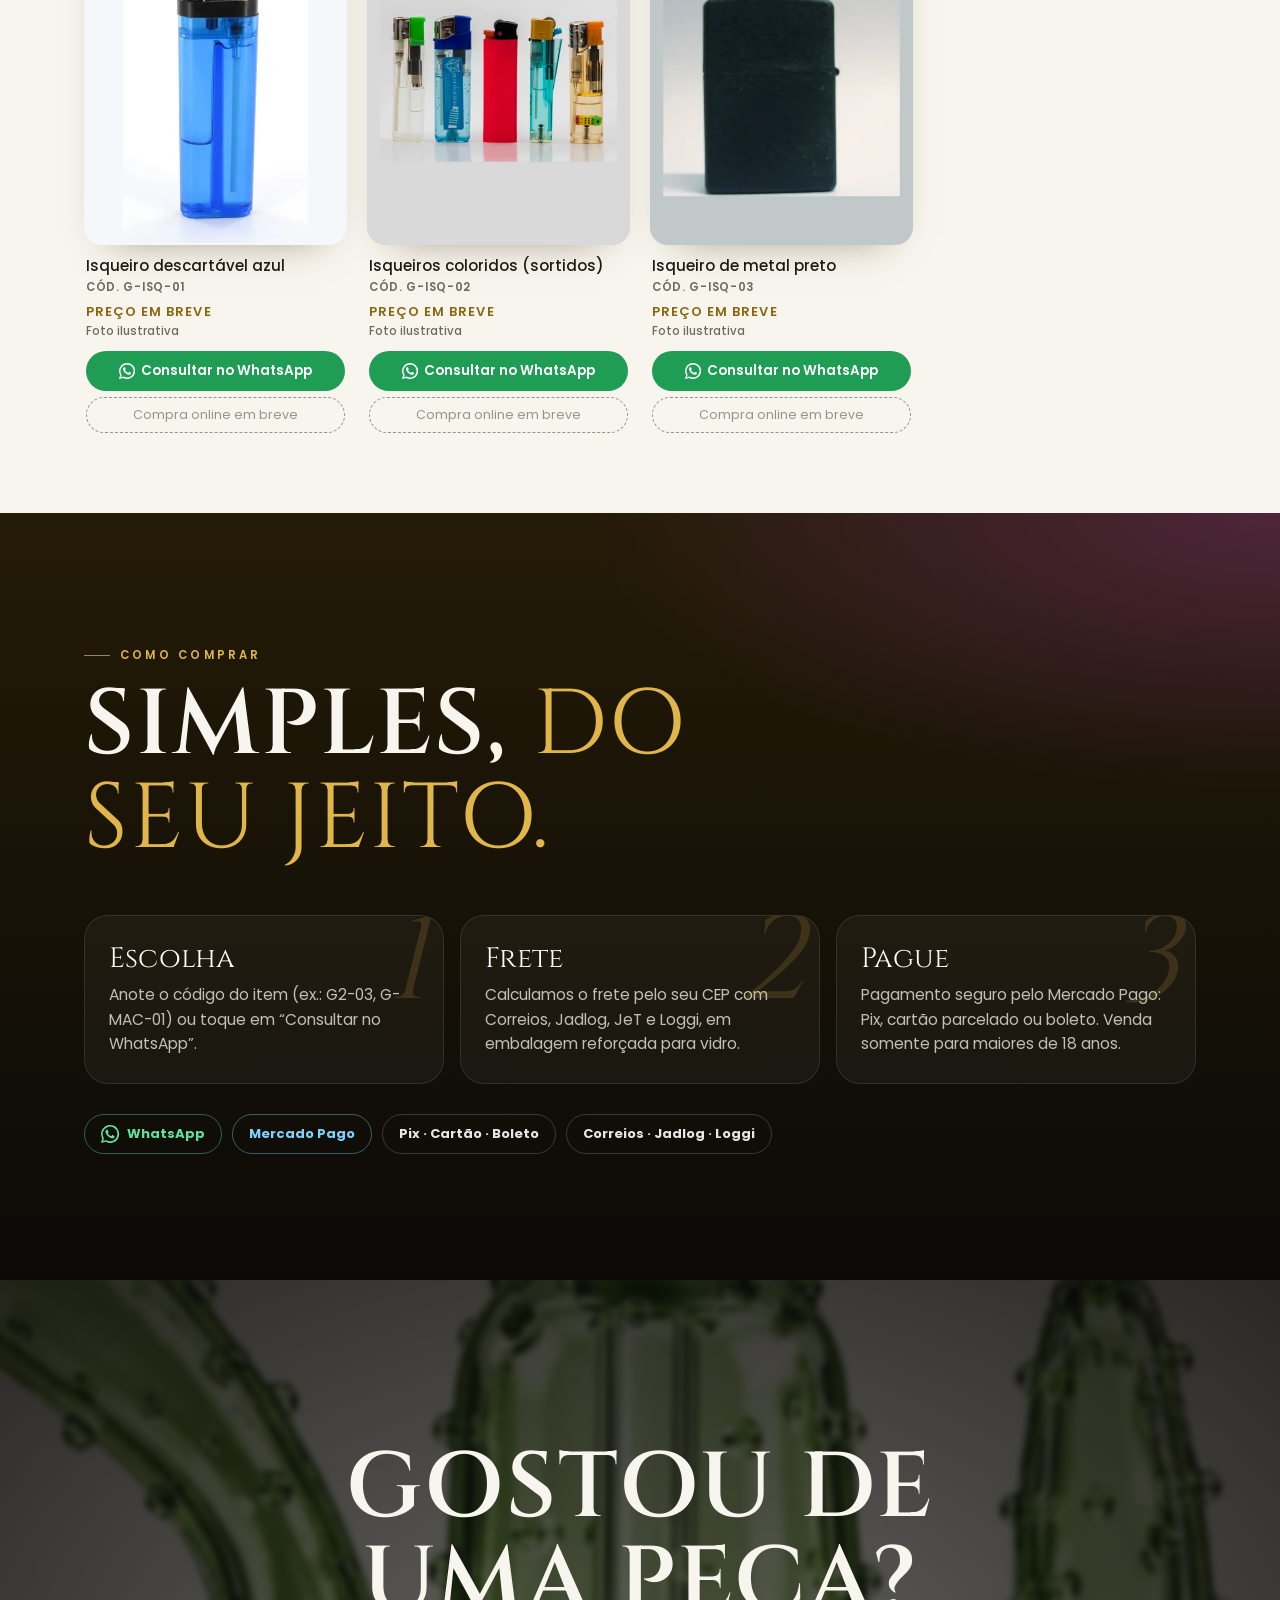
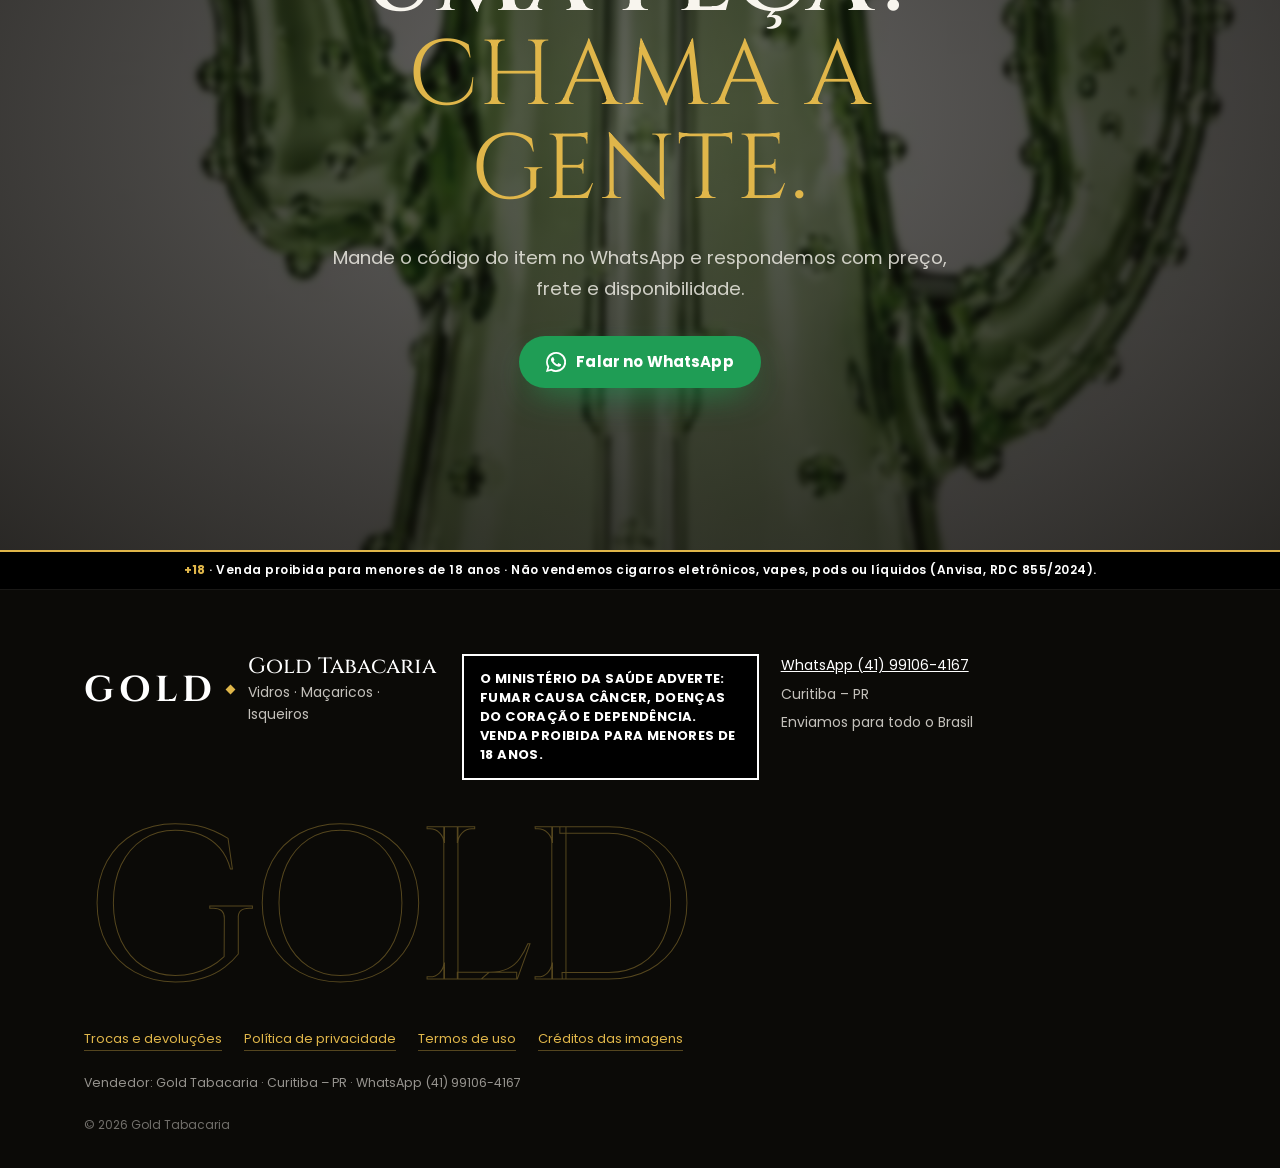
==== commit cebbcb9e: "Remove CNPJ do site (pedido do dono)" ====
--- a/creditos.html
+++ b/creditos.html
@@ -6,7 +6,7 @@
 <script>if(localStorage.getItem('gold18')!=='ok')location.replace('./');</script></head>
 <body class="legal-page"><header class="legal-top"><div class="topbar__in"><a class="brand" href="./"><span class="brand__logo">GOLD<b>.</b></span><span class="brand__sub">Tabacaria</span></a><a class="legal-back" href="./">&larr; Voltar à loja</a></div></header>
 <main id="conteudo"><section class="legal-hero"><div class="wrap"><p class="eyebrow">Créditos das imagens</p><h1 class="display">Créditos das <em>imagens</em></h1>
-<p>Atualizada em 14 de outubro de 2026 · Gold Tabacaria · CNPJ 37.789.447/0001-00 · Curitiba – PR</p></div></section>
+<p>Atualizada em 14 de outubro de 2026 · Gold Tabacaria · Curitiba – PR</p></div></section>
 <section class="legal"><div class="wrap legal__body">
 <p>As fotos de vidros são do catálogo da loja. As fotos ilustrativas de maçaricos e isqueiros vêm do Wikimedia Commons, com licenças livres, e foram apenas recortadas e redimensionadas. Elas serão trocadas pelas fotos reais dos produtos.</p>
 <ul class="credits">
@@ -21,4 +21,4 @@
 <p class="ms-warning">O Ministério da Saúde adverte: fumar causa câncer, doenças do coração e dependência. Venda proibida para menores de 18 anos.</p>
 <ul class="footer__list"><li><a href="https://wa.me/5541991064167" target="_blank" rel="noopener">WhatsApp (41) 99106-4167</a></li><li>Curitiba – PR</li></ul>
 <nav class="footer__legal"><a href="trocas.html">Trocas e devoluções</a><a href="privacidade.html">Política de privacidade</a><a href="termos.html">Termos de uso</a><a href="creditos.html">Créditos das imagens</a></nav>
-<p class="footer__seller">Vendedor: Gold Tabacaria · CNPJ 37.789.447/0001-00 · Curitiba – PR · WhatsApp (41) 99106-4167</p><p class="footer__copy">© 2026 Gold Tabacaria</p></div></footer></body></html>+<p class="footer__seller">Vendedor: Gold Tabacaria · Curitiba – PR · WhatsApp (41) 99106-4167</p><p class="footer__copy">© 2026 Gold Tabacaria</p></div></footer></body></html>
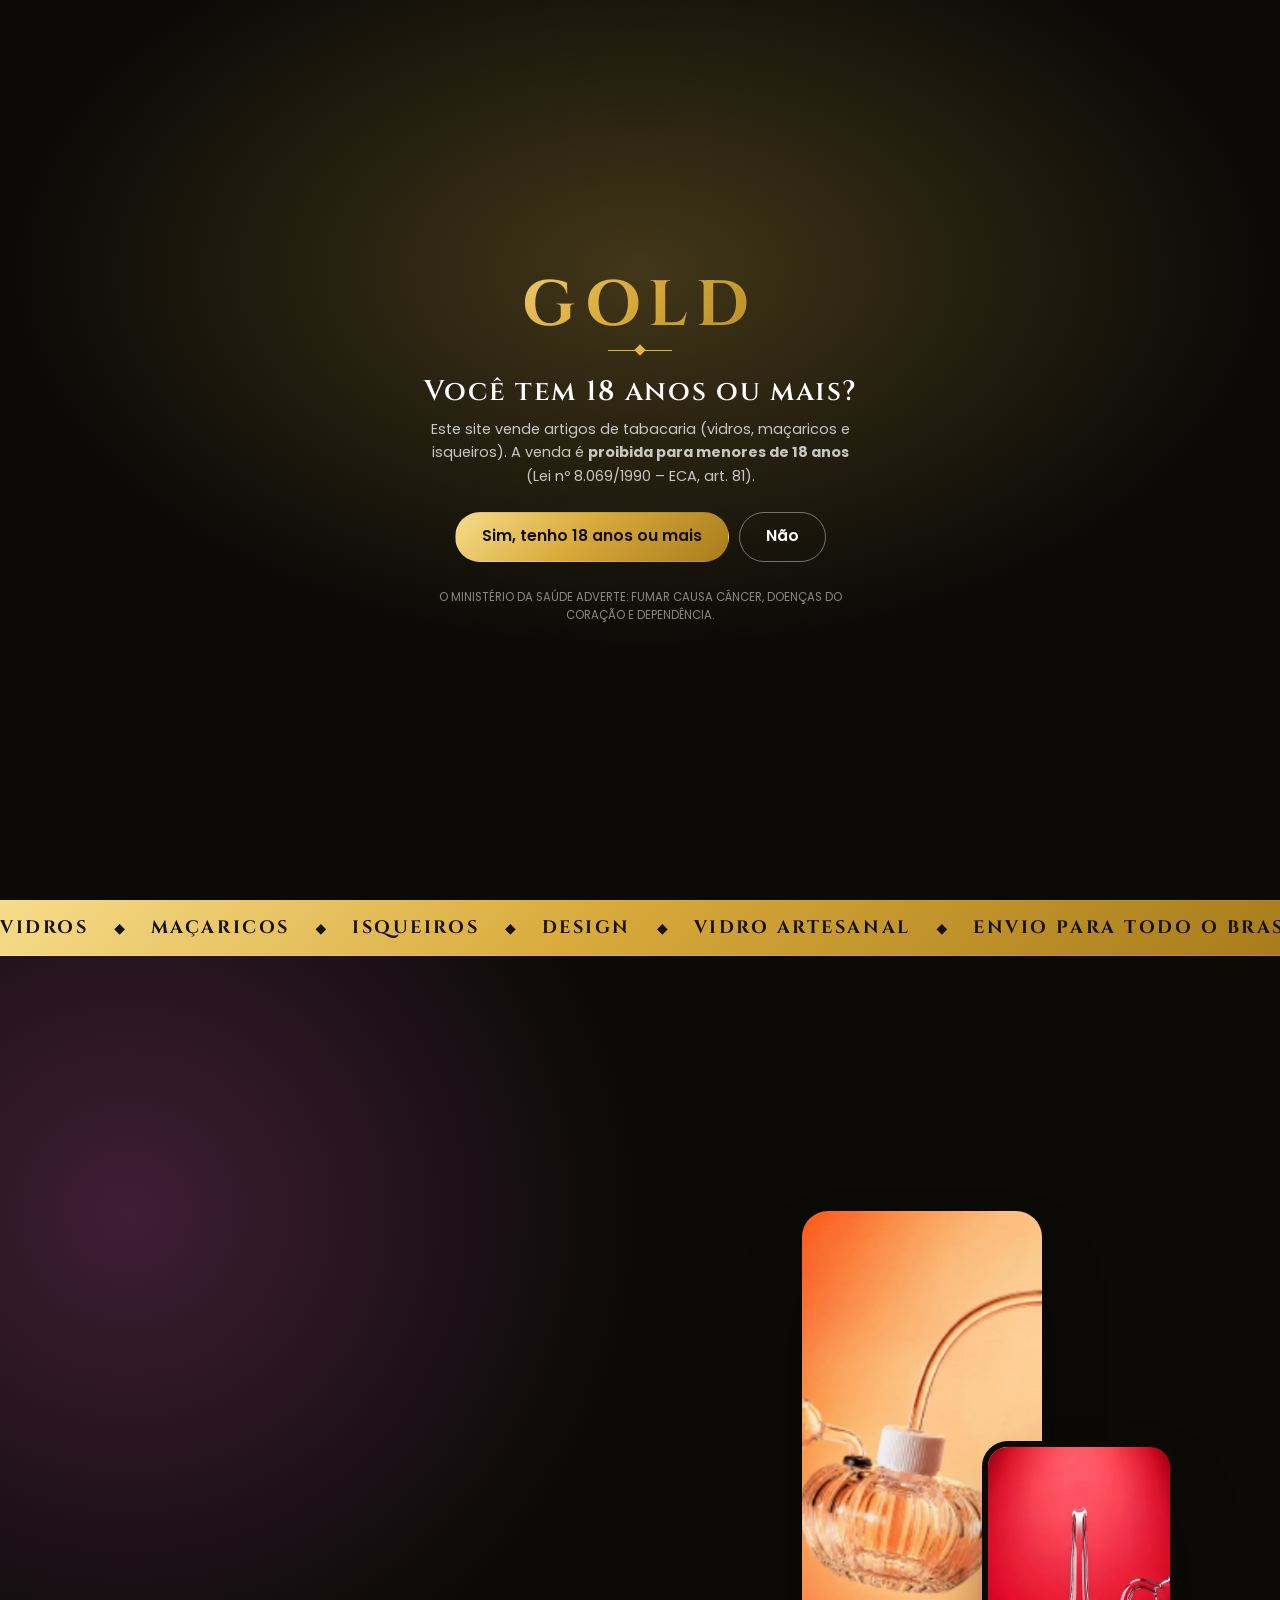
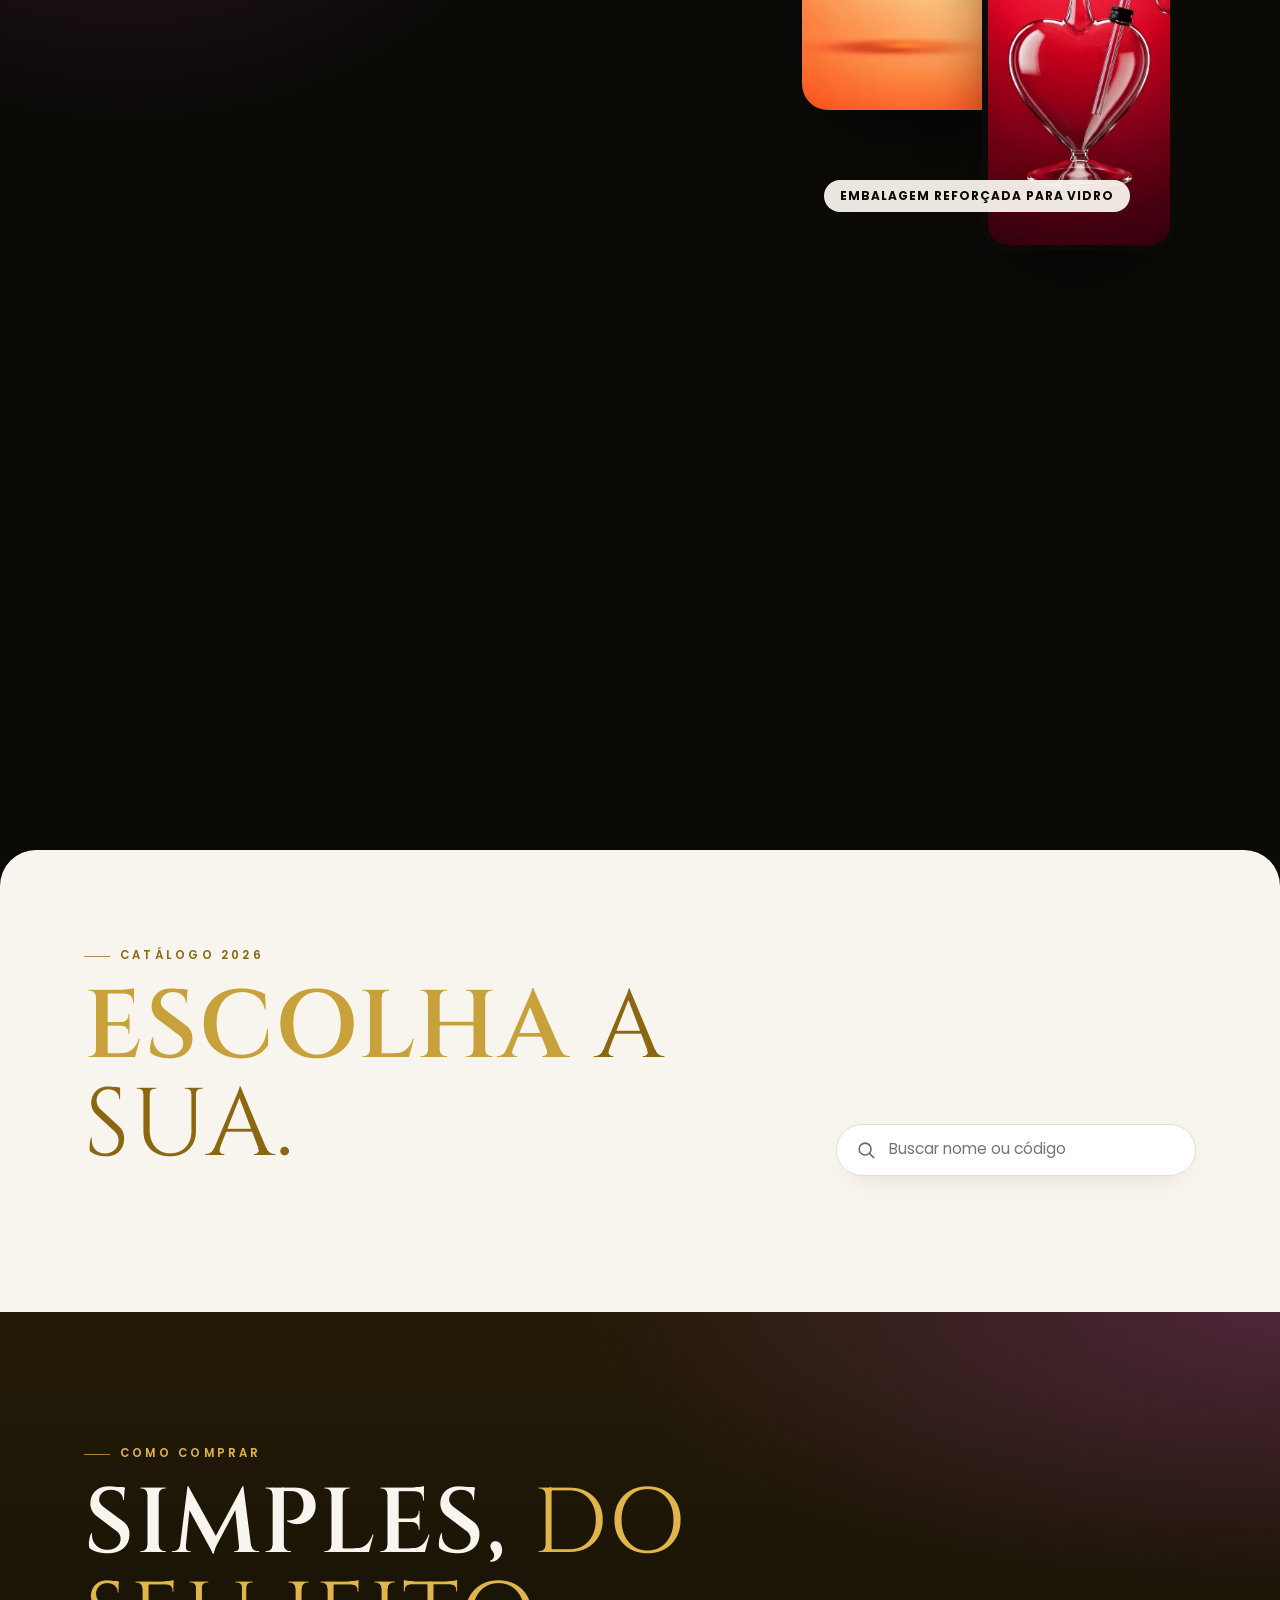
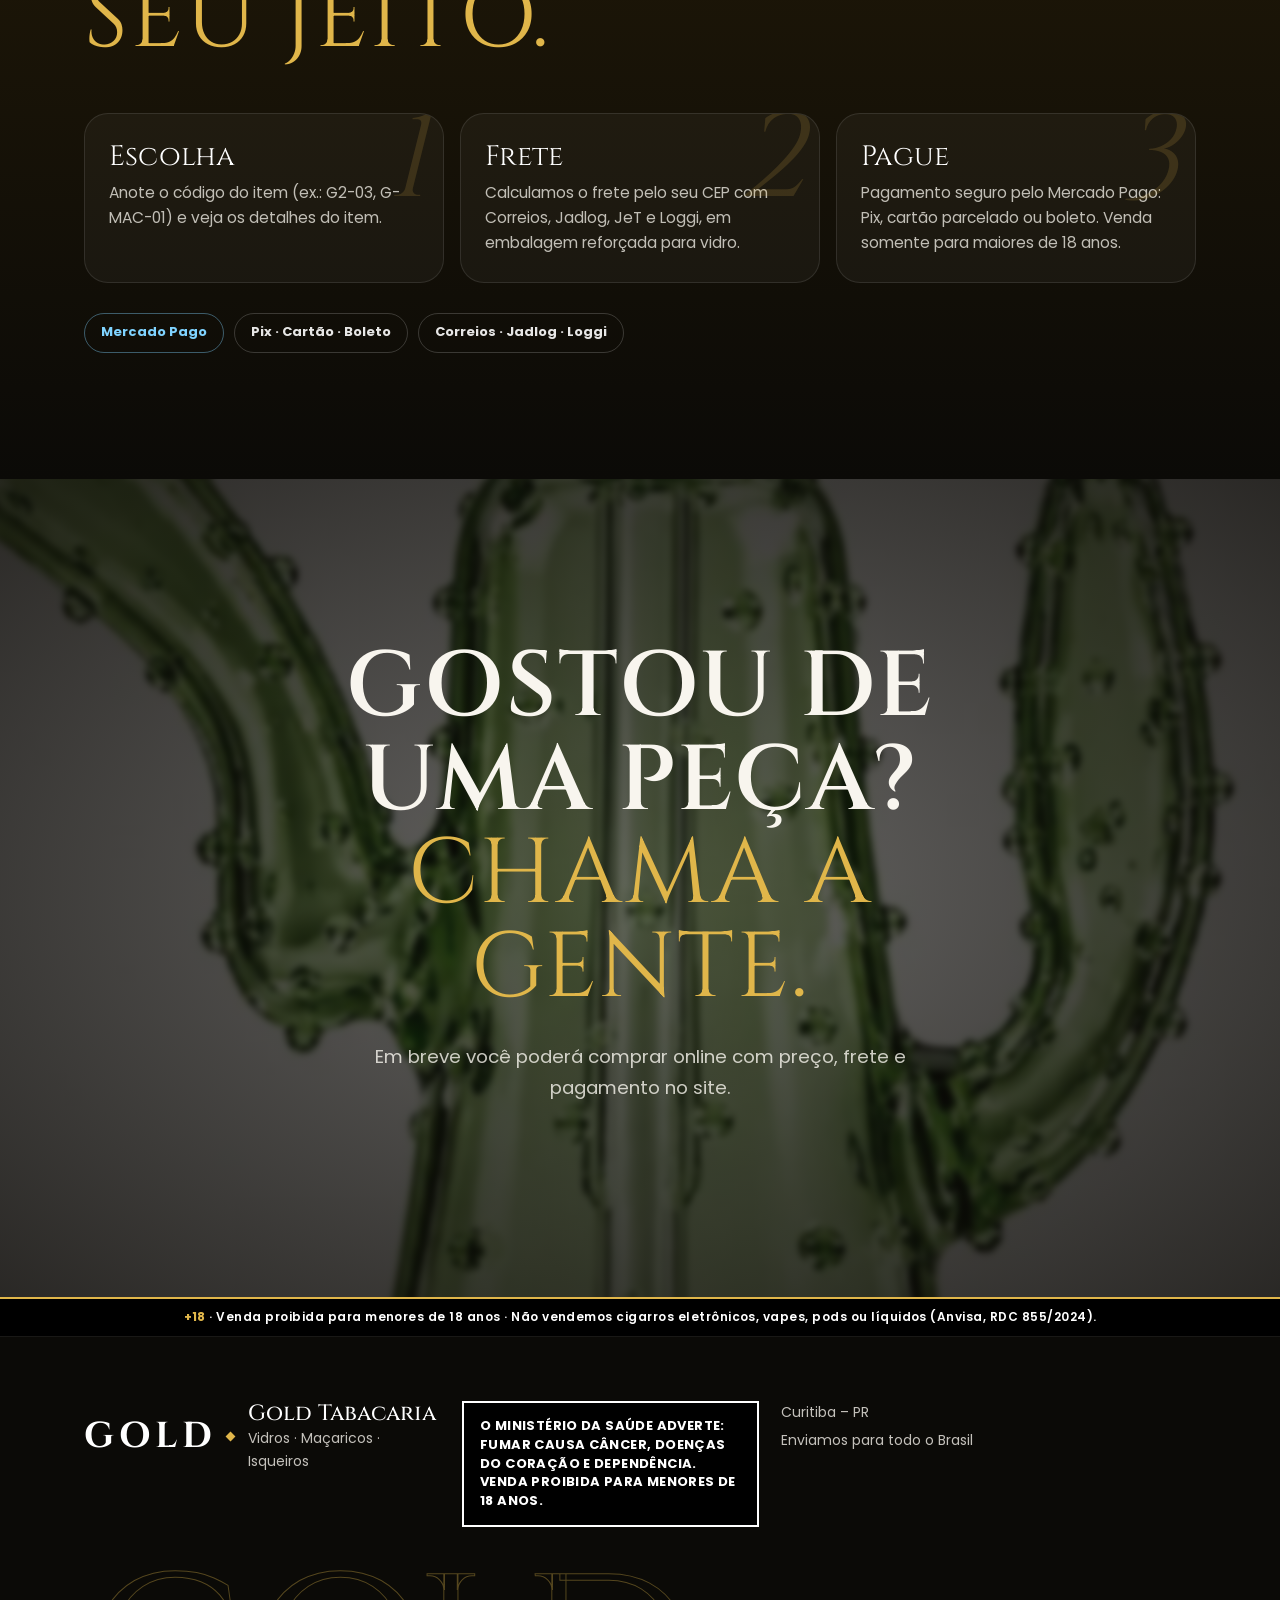
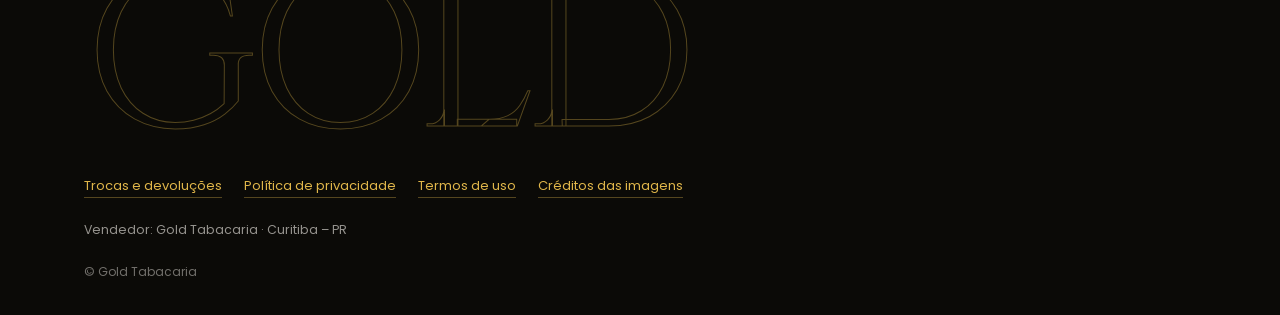
==== commit 70678d84: "Remove WhatsApp da loja (pedido do dono)" ====
--- a/creditos.html
+++ b/creditos.html
@@ -19,6 +19,6 @@
 <div class="warn-bar"><b>+18</b> · Venda proibida para menores de 18 anos.</div>
 <footer class="footer"><div class="wrap footer__in">
 <p class="ms-warning">O Ministério da Saúde adverte: fumar causa câncer, doenças do coração e dependência. Venda proibida para menores de 18 anos.</p>
-<ul class="footer__list"><li><a href="https://wa.me/5541991064167" target="_blank" rel="noopener">WhatsApp (41) 99106-4167</a></li><li>Curitiba – PR</li></ul>
+<ul class="footer__list"><li>Curitiba – PR</li></ul>
 <nav class="footer__legal"><a href="trocas.html">Trocas e devoluções</a><a href="privacidade.html">Política de privacidade</a><a href="termos.html">Termos de uso</a><a href="creditos.html">Créditos das imagens</a></nav>
-<p class="footer__seller">Vendedor: Gold Tabacaria · Curitiba – PR · WhatsApp (41) 99106-4167</p><p class="footer__copy">© 2026 Gold Tabacaria</p></div></footer></body></html>+<p class="footer__seller">Vendedor: Gold Tabacaria · Curitiba – PR</p><p class="footer__copy">© 2026 Gold Tabacaria</p></div></footer></body></html>
